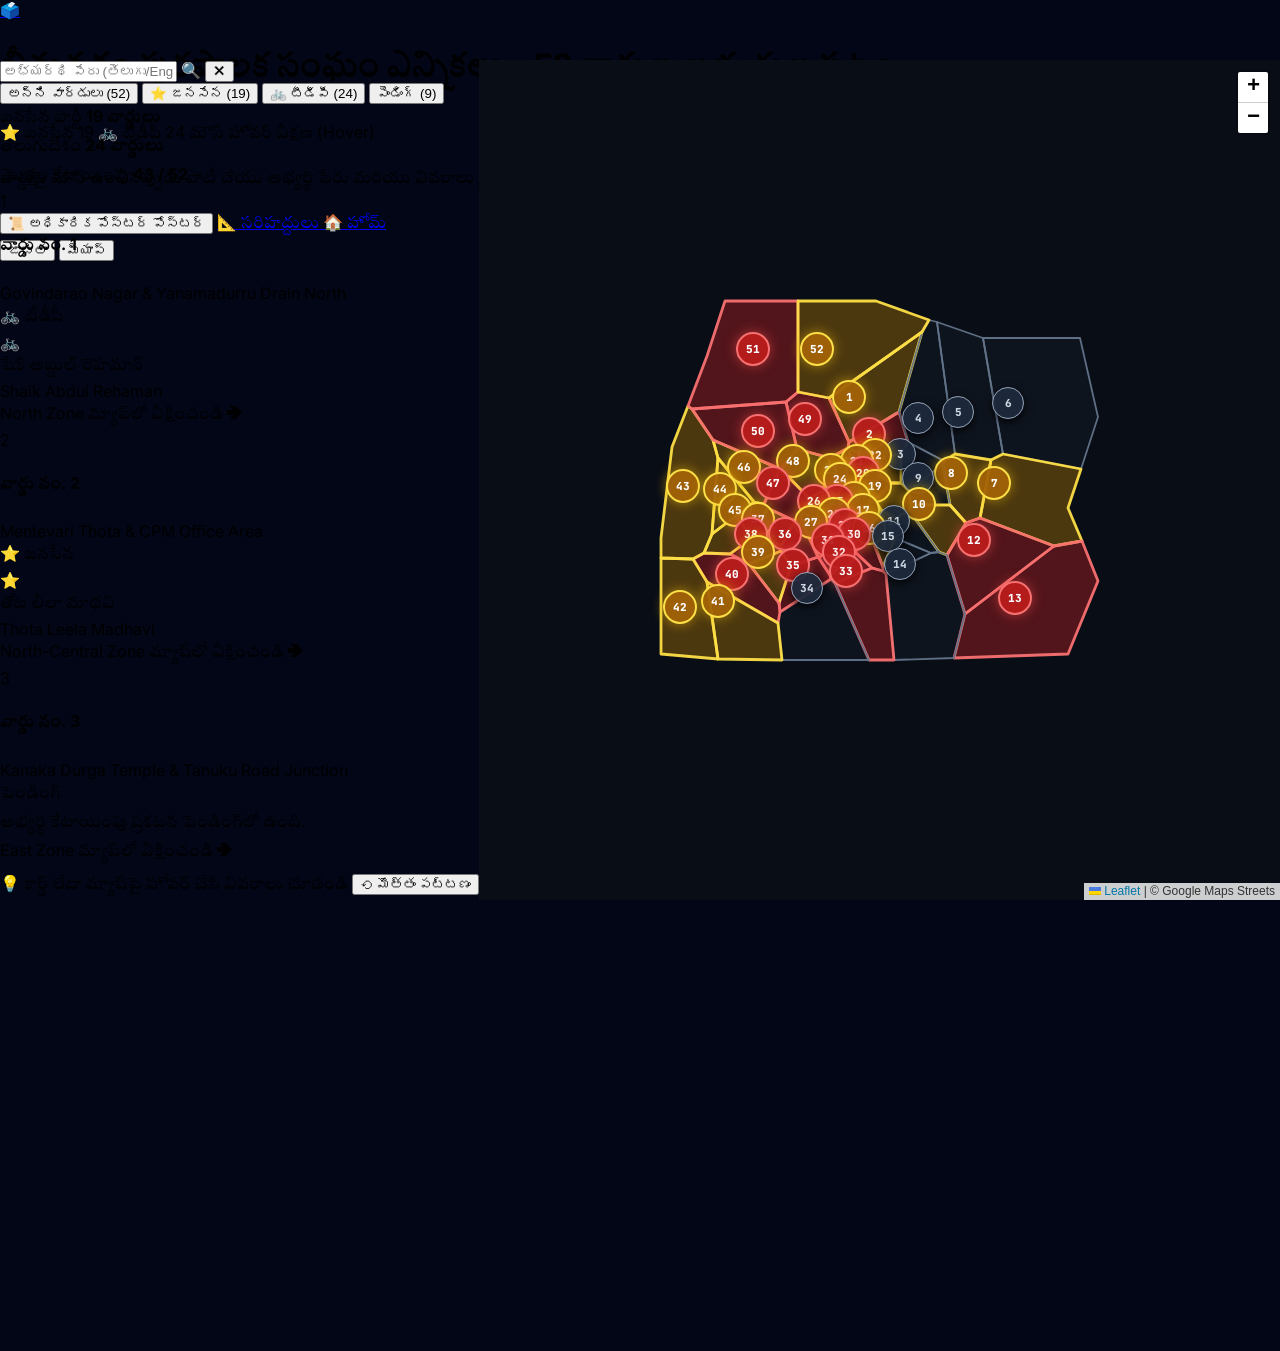
==== bhimavaram-elections.html @ 332cecaf "feat: add municipal elections page with Janasena & TDP ward candidates and live mouse hover preview " ====
<!DOCTYPE html>
<html lang="te" class="dark h-full">
<head>
  <meta charset="UTF-8">
  <meta name="viewport" content="width=device-width, initial-scale=1.0">
  <meta name="referrer" content="no-referrer">
  <title>భీమవరం పురపాలక సంఘం ఎన్నికలు – 52 వార్డుల అభ్యర్థులు & ఇంటరాక్టివ్ మ్యాప్ (Bhimavaram Municipal Elections)</title>
  
  <meta name="description" content="భీమవరం పురపాలక సంఘం ఎన్నికలు: 52 వార్డుల అభ్యర్థుల అధికారిక జాబితా (జనసేన & టీడీపీ కూటమి), Google Streets ఇంటరాక్టివ్ GIS మ్యాప్, మరియు మౌస్ హోవర్ ద్వారా అభ్యర్థుల వివరాల ప్రత్యక్ష వీక్షణ.">
  <meta name="keywords" content="భీమవరం మున్సిపాలిటీ ఎన్నికలు, Bhimavaram Elections, Ward Candidates, Janasena Party, TDP, Google Streets, Hover Preview, Bhimavaram Wards">
  
  <!-- Tailwind CSS -->
  <script src="https://cdn.tailwindcss.com"></script>
  
  <!-- Leaflet CSS (Offline first with CDN fallback) -->
  <link rel="stylesheet" href="leaflet.css" onerror="this.onerror=null;this.href='https://unpkg.com/leaflet@1.9.4/dist/leaflet.css';" />
  <link rel="stylesheet" href="https://unpkg.com/leaflet@1.9.4/dist/leaflet.css" />
  
  <!-- Leaflet JS (Offline first with CDN fallback) -->
  <script src="leaflet.js" onerror="this.onerror=null;this.src='https://unpkg.com/leaflet@1.9.4/dist/leaflet.js';"></script>
  <script>
    if (typeof L === 'undefined') {
      document.write('<script src="https://unpkg.com/leaflet@1.9.4/dist/leaflet.js"><\/script>');
    }
  </script>
  
  <!-- Google Fonts -->
  <link rel="preconnect" href="https://fonts.googleapis.com">
  <link rel="preconnect" href="https://fonts.gstatic.com" crossorigin>
  <link href="https://fonts.googleapis.com/css2?family=Tiro+Telugu:ital@0;1&family=Inter:wght@300;400;500;600;700;800;900&family=JetBrains+Mono:wght@400;500;700&display=swap" rel="stylesheet">

  <style>
    /* Strict Viewport Layout */
    html, body {
      height: 100% !important;
      max-height: 100% !important;
      width: 100% !important;
      margin: 0 !important;
      padding: 0 !important;
      overflow: hidden !important;
      background-color: #020617;
    }
    body {
      font-family: 'Inter', 'Tiro Telugu', sans-serif;
    }
    .telugu-font {
      font-family: 'Tiro Telugu', 'Gautami', 'Nirmala UI', sans-serif;
    }
    .mono-font {
      font-family: 'JetBrains Mono', monospace;
    }
    
    #appHeader {
      height: 60px;
      flex-shrink: 0;
    }
    
    #mainLayout {
      height: calc(100% - 60px) !important;
      max-height: calc(100% - 60px) !important;
      width: 100% !important;
      display: flex !important;
      flex-direction: row !important;
      overflow: hidden !important;
      min-height: 0 !important;
    }
    
    #sidebarPanel {
      height: 100% !important;
      max-height: 100% !important;
      min-height: 0 !important;
      display: flex !important;
      flex-direction: column !important;
      overflow: hidden !important;
      flex-shrink: 0 !important;
    }
    
    #candidatesListContainer {
      flex: 1 1 0% !important;
      min-height: 0 !important;
      height: auto !important;
      overflow-y: auto !important;
      overflow-x: hidden !important;
      -webkit-overflow-scrolling: touch !important;
      overscroll-behavior: contain;
    }
    
    #mapPanel {
      flex: 1 1 0% !important;
      height: 100% !important;
      max-height: 100% !important;
      min-height: 0 !important;
      position: relative !important;
      overflow: hidden !important;
      background: #090d16;
    }
    
    #mapContainer {
      position: absolute !important;
      top: 0 !important;
      left: 0 !important;
      right: 0 !important;
      bottom: 0 !important;
      width: 100% !important;
      height: 100% !important;
      background: #090d16 !important;
      z-index: 1;
    }

    /* Party Centered Badges */
    .election-ward-badge {
      display: flex;
      align-items: center;
      justify-content: center;
      font-weight: 900;
      font-size: 11px;
      font-family: 'JetBrains Mono', monospace;
      border-radius: 9999px;
      width: 30px !important;
      height: 30px !important;
      margin-left: -15px !important;
      margin-top: -15px !important;
      cursor: pointer;
      transition: all 0.22s cubic-bezier(0.4, 0, 0.2, 1);
      box-shadow: 0 3px 10px rgba(0, 0, 0, 0.8);
      pointer-events: auto;
    }
    .badge-jsp {
      background: rgba(185, 28, 28, 0.95);
      border: 2px solid #f87171;
      color: #ffffff;
      box-shadow: 0 0 12px rgba(239, 68, 68, 0.6);
    }
    .badge-tdp {
      background: rgba(161, 98, 7, 0.95);
      border: 2px solid #fde047;
      color: #ffffff;
      box-shadow: 0 0 12px rgba(234, 179, 8, 0.6);
    }
    .badge-pending {
      background: rgba(30, 41, 59, 0.95);
      border: 1.8px solid #94a3b8;
      color: #cbd5e1;
    }
    .election-ward-badge:hover, .election-ward-badge.active {
      transform: scale(1.4);
      z-index: 9999 !important;
      box-shadow: 0 0 20px #ffffff;
    }

    /* Live Floating Hover Tooltip on Map */
    #liveHoverCard {
      position: absolute;
      z-index: 1000;
      pointer-events: none;
      transition: opacity 0.15s ease, transform 0.1s ease;
      opacity: 0;
      max-width: 340px;
    }

    /* Custom Scrollbar */
    #candidatesListContainer::-webkit-scrollbar {
      width: 7px;
    }
    #candidatesListContainer::-webkit-scrollbar-track {
      background: rgba(15, 23, 42, 0.9);
    }
    #candidatesListContainer::-webkit-scrollbar-thumb {
      background: #334155;
      border-radius: 9999px;
    }
    #candidatesListContainer::-webkit-scrollbar-thumb:hover {
      background: #f59e0b;
    }

    .card-highlight {
      border-color: #38bdf8 !important;
      box-shadow: 0 0 20px rgba(56, 189, 248, 0.35) !important;
      transform: translateX(4px);
    }
  </style>
</head>
<body class="bg-slate-950 text-slate-100 flex flex-col selection:bg-amber-500 selection:text-slate-950 antialiased">

  <!-- TOP HEADER -->
  <header id="appHeader" class="border-b border-slate-800 bg-slate-900/95 backdrop-blur z-30 px-3 md:px-5 flex items-center justify-between shadow-md">
    <div class="w-full flex items-center justify-between gap-3">
      
      <!-- Brand & Title -->
      <div class="flex items-center space-x-3">
        <a href="index.html" class="w-10 h-10 rounded-xl bg-gradient-to-tr from-amber-500 via-red-600 to-yellow-500 flex items-center justify-center shadow-lg shadow-amber-500/20 text-slate-950 font-black text-lg border border-amber-400/40 hover:scale-105 transition-transform" title="ముఖ్య వేదికకు వెళ్లండి">
          🗳️
        </a>
        <div>
          <div class="flex items-center gap-2 flex-wrap">
            <h1 class="text-sm md:text-base font-extrabold tracking-tight text-white flex items-center gap-2">
              భీమవరం పురపాలక సంఘం ఎన్నికలు – 52 వార్డుల అభ్యర్థుల పటం
            </h1>
            <span class="px-2 py-0.5 text-[10px] font-bold rounded-full bg-red-500/20 text-red-300 border border-red-500/40 flex items-center gap-1">
              <span>⭐</span> జనసేన 19
            </span>
            <span class="px-2 py-0.5 text-[10px] font-bold rounded-full bg-yellow-500/20 text-yellow-300 border border-yellow-500/40 flex items-center gap-1">
              <span>🚲</span> టీడీపీ 24
            </span>
            <span class="px-2 py-0.5 text-[10px] font-bold rounded-full bg-emerald-500/20 text-emerald-400 border border-emerald-500/30">
              మౌస్ హోవర్ వీక్షణ (Hover)
            </span>
          </div>
          <p class="text-[11px] text-slate-400 telugu-font hidden sm:block">
            వార్డుపై మౌస్ ఉంచినప్పుడు పోటీ చేయు అభ్యర్థి పేరు మరియు వివరాలు ప్రత్యక్షంగా కనిపిస్తాయి • కూటమి అధికారిక జాబితా
          </p>
        </div>
      </div>

      <!-- Quick Action Buttons -->
      <div class="flex items-center flex-wrap gap-2 text-xs">
        
        <!-- View Source Poster Modal -->
        <button onclick="openPosterModal()" 
                class="inline-flex items-center gap-1.5 px-3 py-1.5 rounded-lg bg-gradient-to-r from-red-600 to-yellow-600 hover:from-red-500 hover:to-yellow-500 text-white font-extrabold shadow-md transition hover:scale-105 active:scale-95"
                title="అసలు ఎన్నికల అభ్యర్థుల పోస్టర్ చూడండి">
          <span>📜</span>
          <span class="hidden sm:inline">అధికారిక పోస్టర్</span>
          <span class="sm:hidden">పోస్టర్</span>
        </button>

        <!-- Ward Boundaries Page Link -->
        <a href="ward-boundaries.html" class="inline-flex items-center gap-1 px-2.5 py-1.5 rounded-lg bg-slate-800 hover:bg-slate-700 text-cyan-300 font-semibold transition" title="52 వార్డుల గెజిట్ సరిహద్దులు">
          <span>📐 సరిహద్దులు</span>
        </a>

        <!-- Home -->
        <a href="index.html" class="inline-flex items-center gap-1 px-2.5 py-1.5 rounded-lg bg-slate-800 hover:bg-slate-700 text-slate-300 font-medium transition" title="హోమ్ పేజీ">
          <span>🏠 హోమ్</span>
        </a>

        <!-- Mobile View Toggle (List vs Map) -->
        <div class="flex lg:hidden bg-slate-800 rounded-lg p-0.5 border border-slate-700 ml-1">
          <button id="mobileViewListBtn" onclick="setMobileView('list')" class="px-2 py-1 rounded-md text-xs font-bold bg-amber-600 text-white">
            జాబితా
          </button>
          <button id="mobileViewMapBtn" onclick="setMobileView('map')" class="px-2 py-1 rounded-md text-xs font-bold text-slate-300 hover:text-white">
            మ్యాప్
          </button>
        </div>

      </div>

    </div>
  </header>

  <!-- MAIN APP CONTAINER (SPLIT SCREEN) -->
  <main id="mainLayout">

    <!-- LEFT SIDEBAR: CANDIDATE DIRECTORY & POSTER VIEW -->
    <aside id="sidebarPanel" class="w-full lg:w-[480px] xl:w-[530px] 2xl:w-[580px] bg-slate-900 border-r border-slate-800">
      
      <!-- Search & Party Filters -->
      <div class="p-3 md:p-3.5 border-b border-slate-800 bg-slate-900/95 flex flex-col gap-2.5 flex-none">
        
        <!-- Live Search Input -->
        <div class="relative">
          <input type="text" id="candidateSearchInput" oninput="handleSearch(this.value)" 
                 placeholder="అభ్యర్థి పేరు (తెలుగు/English), వార్డు నంబర్ సెర్చ్..." 
                 class="w-full pl-9 pr-8 py-2 rounded-xl bg-slate-950 border border-slate-700 text-xs sm:text-sm text-slate-100 placeholder-slate-500 focus:outline-none focus:border-amber-500 focus:ring-1 focus:ring-amber-500 transition shadow-inner" />
          <span class="absolute left-3 top-2.5 text-slate-500 text-xs sm:text-sm">🔍</span>
          <button id="clearSearchBtn" onclick="clearSearch()" class="hidden absolute right-2.5 top-2.5 text-slate-400 hover:text-white text-xs bg-slate-800 rounded-full w-4 h-4 flex items-center justify-center">
            ✕
          </button>
        </div>

        <!-- Party Filter Chips -->
        <div class="flex items-center gap-1.5 overflow-x-auto pb-0.5 text-xs no-scrollbar">
          <button onclick="filterByParty('all')" id="party-chip-all" class="party-chip px-3 py-1.5 rounded-lg font-bold bg-amber-600 text-white whitespace-nowrap shadow-sm">
            అన్ని వార్డులు (52)
          </button>
          <button onclick="filterByParty('JSP')" id="party-chip-JSP" class="party-chip px-3 py-1.5 rounded-lg font-bold bg-slate-800 text-red-400 hover:bg-slate-700 whitespace-nowrap flex items-center gap-1">
            <span>⭐</span> జనసేన (19)
          </button>
          <button onclick="filterByParty('TDP')" id="party-chip-TDP" class="party-chip px-3 py-1.5 rounded-lg font-bold bg-slate-800 text-yellow-400 hover:bg-slate-700 whitespace-nowrap flex items-center gap-1">
            <span>🚲</span> టీడీపీ (24)
          </button>
          <button onclick="filterByParty('pending')" id="party-chip-pending" class="party-chip px-3 py-1.5 rounded-lg font-medium bg-slate-800 text-slate-400 hover:bg-slate-700 whitespace-nowrap">
            పెండింగ్ (9)
          </button>
        </div>

        <!-- Alliance Summary Stats Bar -->
        <div class="grid grid-cols-3 gap-2 pt-1 text-center text-xs">
          <div class="p-1.5 rounded-lg bg-red-950/60 border border-red-500/30">
            <span class="text-[10px] text-red-300 block">జనసేన పార్టీ</span>
            <strong class="text-sm font-extrabold text-red-400">19 వార్డులు</strong>
          </div>
          <div class="p-1.5 rounded-lg bg-yellow-950/60 border border-yellow-500/30">
            <span class="text-[10px] text-yellow-300 block">తెలుగుదేశం</span>
            <strong class="text-sm font-extrabold text-yellow-400">24 వార్డులు</strong>
          </div>
          <div class="p-1.5 rounded-lg bg-slate-950 border border-slate-800">
            <span class="text-[10px] text-slate-400 block">మొత్తం కేటాయింపు</span>
            <strong class="text-sm font-extrabold text-emerald-400">43 / 52</strong>
          </div>
        </div>

      </div>

      <!-- Candidate Cards Scrollable Roster -->
      <div id="candidatesListContainer" class="p-3 md:p-3.5 space-y-2.5">
        <!-- Rendered dynamically -->
      </div>

      <!-- Footer Quick Status -->
      <div class="p-2.5 bg-slate-950 border-t border-slate-800 text-[11px] text-slate-400 flex items-center justify-between flex-none">
        <span>💡 కార్డ్ లేదా మ్యాప్‌పై హోవర్ చేసి వివరాలు చూడండి</span>
        <button onclick="fitAllWardsBounds()" class="text-amber-400 hover:text-amber-300 font-bold whitespace-nowrap ml-2">
          ⟲ మొత్తం పట్టణం
        </button>
      </div>

    </aside>

    <!-- RIGHT MAIN PANEL: INTERACTIVE ELECTION MAP -->
    <section id="mapPanel">
      
      <!-- Floating Map Top Control Bar -->
      <div class="absolute top-3 left-3 right-3 z-[1000] pointer-events-none flex items-start justify-between gap-2">
        
        <!-- Active Basemap Selector -->
        <div class="pointer-events-auto bg-slate-900/95 backdrop-blur-md border border-slate-700/80 rounded-xl p-1.5 shadow-xl flex items-center gap-1.5 flex-wrap">
          <span class="text-xs font-bold text-slate-300 pl-1.5 pr-1 flex items-center gap-1">
            <span class="w-2 h-2 rounded-full bg-amber-400 animate-pulse"></span>
            మ్యాప్:
          </span>

          <button onclick="setBaseLayer('google_streets')" id="btn-layer-streets" 
                  class="layer-btn px-2.5 py-1 rounded-lg text-xs font-bold bg-amber-600 text-white shadow-sm transition">
            🚗 Google Streets
          </button>
          
          <button onclick="setBaseLayer('google_hybrid')" id="btn-layer-hybrid" 
                  class="layer-btn px-2.5 py-1 rounded-lg text-xs font-medium bg-slate-800 text-slate-300 hover:bg-slate-700 transition">
            🛰️ Hybrid
          </button>

          <button onclick="setBaseLayer('osm')" id="btn-layer-osm" 
                  class="layer-btn px-2.5 py-1 rounded-lg text-xs font-medium bg-slate-800 text-slate-300 hover:bg-slate-700 transition">
            🌐 OSM
          </button>
        </div>

        <!-- Right Quick Action Floating Tools -->
        <div class="pointer-events-auto flex items-center gap-2">
          <button onclick="openPosterModal()" 
                  class="bg-gradient-to-r from-red-600 to-yellow-600 text-white text-xs font-extrabold px-3 py-1.5 rounded-xl shadow-lg border border-amber-400/40 flex items-center gap-1.5 transition hover:scale-105 active:scale-95"
                  title="పోస్టర్ చిత్రం చూడండి">
            <span>🖼️ పోస్టర్ వీక్షణ</span>
          </button>

          <button onclick="fitAllWardsBounds()" 
                  class="bg-slate-900/90 hover:bg-slate-800 text-white text-xs font-bold px-3 py-1.5 rounded-xl shadow-lg border border-slate-700 flex items-center gap-1.5 transition hover:scale-105 active:scale-95"
                  title="మొత్తం 52 వార్డుల వీక్షణ">
            <span>⛶ రీసెట్</span>
          </button>
        </div>

      </div>

      <!-- Floating Map Legend Card (Bottom Left) -->
      <div class="absolute bottom-4 left-4 z-[1000] pointer-events-none max-w-sm hidden sm:block">
        <div class="pointer-events-auto bg-slate-900/95 backdrop-blur-md border border-slate-700/80 rounded-2xl p-3.5 shadow-2xl text-xs space-y-2">
          <div class="flex items-center justify-between">
            <span class="font-extrabold text-white flex items-center gap-1.5">
              <span>🗳️</span>
              <span>ఎన్నికల అభ్యర్థుల పటం</span>
            </span>
            <span class="px-2 py-0.5 rounded-full bg-amber-500/20 text-amber-300 text-[10px] font-bold border border-amber-500/30">
              కూటమి అభ్యర్థులు
            </span>
          </div>

          <p class="text-slate-300 text-[11px] leading-relaxed">
            మౌస్ పాయింటర్‌ను ఏదైనా వార్డుపై ఉంచినప్పుడు ఆ వార్డు అభ్యర్థి పేరు మరియు గుర్తు ప్రత్యక్షంగా కనిపిస్తాయి.
          </p>

          <div class="grid grid-cols-2 gap-1.5 pt-1 border-t border-slate-800 text-[10px]">
            <div class="flex items-center gap-1.5 text-slate-200">
              <span class="w-3.5 h-3.5 rounded-full bg-red-600 border border-red-300 flex items-center justify-center text-[8px] text-white">⭐</span>
              <span>జనసేన అభ్యర్థి (19)</span>
            </div>
            <div class="flex items-center gap-1.5 text-slate-200">
              <span class="w-3.5 h-3.5 rounded-full bg-yellow-500 border border-yellow-200 flex items-center justify-center text-[8px] text-slate-950">🚲</span>
              <span>టీడీపీ అభ్యర్థి (24)</span>
            </div>
            <div class="flex items-center gap-1.5 text-slate-400">
              <span class="w-3.5 h-3.5 rounded-full bg-slate-800 border border-slate-600 flex items-center justify-center text-[8px]">•</span>
              <span>ప్రకటన పెండింగ్ (9)</span>
            </div>
            <div class="flex items-center gap-1.5 text-cyan-300">
              <span class="w-3.5 h-1 bg-cyan-400 rounded"></span>
              <span>గెజిట్ సరిహద్దులు</span>
            </div>
          </div>
        </div>
      </div>

      <!-- LIVE FLOATING HOVER CARD -->
      <div id="liveHoverCard" class="bg-slate-900/95 backdrop-blur-md border rounded-2xl p-3.5 shadow-2xl text-xs space-y-2 border-slate-700">
        <!-- Rendered dynamically during mouse hover -->
      </div>

      <!-- Leaflet Map Container -->
      <div id="mapContainer"></div>

    </section>

  </main>

  <!-- ==================== POSTER MODAL ==================== -->
  <div id="posterModal" class="fixed inset-0 z-50 bg-slate-950/85 backdrop-blur-md hidden flex items-center justify-center p-3 sm:p-6">
    <div class="bg-slate-900 border border-slate-700 rounded-2xl w-full max-w-3xl max-h-[92vh] flex flex-col shadow-2xl overflow-hidden">
      
      <div class="p-3.5 border-b border-slate-800 bg-slate-900/90 flex items-center justify-between">
        <h2 class="text-sm font-bold text-white flex items-center gap-2">
          <span>📜</span>
          <span>భీమవరం మున్సిపాలిటీ ఎన్నికలు – అధికారిక అభ్యర్థుల పోస్టర్</span>
        </h2>
        <button onclick="closePosterModal()" class="w-8 h-8 rounded-lg bg-slate-800 hover:bg-slate-700 text-slate-300 hover:text-white flex items-center justify-center font-bold">
          ✕
        </button>
      </div>

      <div class="flex-1 overflow-auto p-4 flex items-center justify-center bg-slate-950">
        <img src="assets/bhimavaram_election_candidates_poster.png" alt="Bhimavaram Municipal Elections Candidates Poster" 
             class="max-w-full max-h-[75vh] rounded-xl shadow-2xl border border-slate-800 object-contain" />
      </div>

      <div class="p-3 bg-slate-950 border-t border-slate-800 text-xs text-slate-400 flex items-center justify-between">
        <span>జనసేన పార్టీ (19 వార్డులు) & టీడీపీ (24 వార్డులు) అభ్యర్థుల అధికారిక ప్రకటన.</span>
        <button onclick="closePosterModal()" class="px-3 py-1 rounded bg-slate-800 hover:bg-slate-700 text-slate-200">
          మూసివేయి
        </button>
      </div>

    </div>
  </div>

  <!-- ==================== EMBEDDED DATASETS ==================== -->
  <script>
// Bhimavaram Municipality - Complete 52 Wards Official Gazette Boundary Dataset
// Planar Non-Overlapping Polygon Partition
// Source: Bhimavaram Municipality Delimitation Order & Gazette Notification (Pages 1 to 17)

var BHIMAVARAM_52_WARDS_DATA = [
  {
    "ward": 1,
    "nameTe": "గోవిందరావు నగర్ & యలమదుర్రు డ్రెయిన్ నార్త్",
    "nameEn": "Govindarao Nagar & Yanamadurru Drain North",
    "zone": "North Zone",
    "revenueVillages": [
      "Bhimavaram Revenue Village"
    ],
    "rsNos": [
      281,
      302,
      312,
      326,
      337,
      351
    ],
    "dNos": [
      "5-10-1/14",
      "5-9-9/7",
      "5-8-34/2",
      "5-8-33/1",
      "5-8-1"
    ],
    "landmarks": [
      "Yanamadurru Drain",
      "BY-Pass Road Junction",
      "CPM Office Road",
      "Miramiya Kodu"
    ],
    "north": "The boundary starts from North East corner of central line of yanamadurru drain at the municipal limits i.e., R.S No 281 of Bhimavaram Revenue Village then it runs towards East along the municipal limits and runs as per the natural boundary of the municipal limits at R.S No: 302 of Bhimavaram Revenue Village.",
    "east": "Starting from the above point it runs towards south along the R.S No's: 312,326,337,351 and meets the existing BY-Pass Road Junction at R.S No:351 of Bhimavaram Revenue village and runs towards west upto BY-Pass road & CPM office road junction and turns towards south, runs upto the D.No.5-10-1/14 and turns east upto the D.No.5-9-9/7 and turns south, runs along the CPM office backside road upto D.No.5-8-34/2 and turns west upto the D.No.5-8-33/1, meets the CPM office road junction and turns south towards the Miramiya Kodu, i.e., D.No.5-8-1.",
    "south": "From the above point and it runs towards west along Natural flow of Miramiya Kodu upto Old Yanamaduru Drain.",
    "west": "Starting from the above point it runs towards North along the center line of yanamudurru drain up to the starting point.",
    "center": [
      16.556,
      81.5245
    ],
    "polygon": [
      [
        16.55808,
        81.51896
      ],
      [
        16.56897,
        81.53479
      ],
      [
        16.55573,
        81.53093
      ],
      [
        16.55075,
        81.52239
      ]
    ]
  },
  {
    "ward": 2,
    "nameTe": "మెంటేవారి తోట & CPM ఆఫీస్ ఏరియా",
    "nameEn": "Mentevari Thota & CPM Office Area",
    "zone": "North-Central Zone",
    "revenueVillages": [
      "Bhimavaram Revenue Village"
    ],
    "rsNos": [
      302,
      651,
      655,
      560,
      312,
      326,
      337,
      351
    ],
    "dNos": [
      "5-6-7",
      "5-3-61/1",
      "5-8-33/1",
      "5-8-33/2",
      "5-9-9",
      "5-10-1/14",
      "5-8-44/1",
      "5-8-44/6"
    ],
    "landmarks": [
      "Bhimavaram-Nidadavolu Railway line",
      "Gudiwada-Bhimavaram Railway line",
      "Mentevari thota under-pass",
      "CPM office backside road",
      "By-Pass road"
    ],
    "north": "The boundary starts from R.S No: 302 of Bhimavaram Revenue Village and then turns towards East upto Bhimavaram-Nidadavolu Railway line at R.S No: 651 of Bhimavaram Revenue Village.",
    "east": "The boundary starts from above Bhimavaram-Nidadavolu Railway line at R.S No: 651 and then runs towards south along Bhimavaram-Nidadavolu Railway line upto R.S No: 655.",
    "south": "The boundary starts from above Point and it runs towards west along Gudiwada– Bhimavaram Railway line in R.S No: 560 of Bhimavaram Revenue Village upto junction of Gudiwada–Bhimavaram Railway line and mente vari thota under-pass.",
    "west": "The boundary starts from above junction and it runs towards North along the mente vari thota main road upto the D.No.5-6-7 and turns towards west upto the D.No.5-3-61/1 and turns north, it runs towards north upto the D.No.5-8-33/1 and turns east upto the D.No.5-8-33/2 and turns north and runs along the CPM office backside road upto the D.No.5-9-9 and turns west upto the CPM office road and turns north at D.No.5-10-1/14 and runs towards north upto the By-pass road & CPM office road junction and turns east, runs along the By-pass road upto the D.No.5-8-44/1 upto D.No.5-8-44/6 at By-Pass road. It runs from this point towards north along R.S No: 312,326,337,351 and meets at starting point of the ward Boundary.",
    "center": [
      16.55,
      81.528
    ],
    "polygon": [
      [
        16.54779,
        81.5269
      ],
      [
        16.54989,
        81.52219
      ],
      [
        16.55075,
        81.52239
      ],
      [
        16.55573,
        81.53093
      ],
      [
        16.55081,
        81.53238
      ],
      [
        16.54904,
        81.53125
      ]
    ]
  },
  {
    "ward": 3,
    "nameTe": "కనకదుర్గ గుడి & తణుకు రోడ్డు",
    "nameEn": "Kanaka Durga Temple & Tanuku Road Junction",
    "zone": "East Zone",
    "revenueVillages": [
      "Bhimavaram Revenue Village",
      "Gunupudi Revenue Village"
    ],
    "rsNos": [
      655,
      299
    ],
    "dNos": [],
    "landmarks": [
      "Miramiya Kodu canal",
      "Bhimavaram-Nidadavolu Railway line",
      "By-Pass road & Bhimavaram Tanuku road junction",
      "P.P road",
      "Kanaka Durga Temple"
    ],
    "north": "The boundary starts from junction of Miramiya Kodu canal and Bhimavaram- Nidadavolu Railway line at R.S No: 655 of Bhimavaram Revenue village and runs towards east upto the junction of By-Pass road and Bhimavaram Tanuku road at R.S No: 299 Gunupudi Revenue Village.",
    "east": "The boundary starts from above junction it runs towards south along Bhimavaram Tanuku upto Junction of P.P road and Bhimavaram Tanuku road near Kanaka Durga Temple.",
    "south": "The boundary starts from the above junction it runs towards west along P.P Road upto Bhimavaram Nidadavolu railway line.",
    "west": "The boundary starts from above junction and It runs towards North-West direction along Bhimavaram Nidadavolu railway line upto Starting point i.e., Junction of By-Pass Road and Bhimavaram Nidadavolu Railway line at R.S No: 655 of Bhimavaram Revenue village.",
    "center": [
      16.5465,
      81.5335
    ],
    "polygon": [
      [
        16.54274,
        81.53265
      ],
      [
        16.544,
        81.53125
      ],
      [
        16.54904,
        81.53125
      ],
      [
        16.55081,
        81.53238
      ],
      [
        16.54766,
        81.53869
      ],
      [
        16.54713,
        81.5385
      ]
    ]
  },
  {
    "ward": 4,
    "nameTe": "శ్రీలంక రోడ్డు & నరసయ్య అగ్రహారం",
    "nameEn": "Srilanka Road & Narasayya Agraharam",
    "zone": "East-North Zone",
    "revenueVillages": [
      "Bhimavaram Revenue Village",
      "Gunupudi Revenue Village"
    ],
    "rsNos": [
      651,
      100,
      655
    ],
    "dNos": [
      "7-9-33",
      "7-10-3"
    ],
    "landmarks": [
      "Bhimavaram Nidadavolu Railway line",
      "Srilanka road",
      "ASR Statue",
      "Narasayya Agraharam Main Road",
      "Miramiya Kodu canal"
    ],
    "north": "The boundary starts from Bhimavaram municipal limits at Bhimavaram Nidadavolu Railway line at R.S No: 651 of Bhimavaram revenue village and runs east along Bhimavaram municipal limits upto R.S No: 100 of Gunupudi Revenue village.",
    "east": "The boundary starts from the above junction it runs towards south along the Srilanka road upto ASR Statue at the Junction of Srilanka Road and Narasayya Agraharam Main Road.",
    "south": "From the above the boundary runs towards west up to turns south at D.No.7-9-33 and runs north upto D.No.7-10-3.",
    "west": "The boundary starts from above point it runs towards North along Bhimavaram– Tanuku upto natural boundary of Miramiya Kodu. Then it turns west upto the junction of Miramiya Kodu canal and Bhimavaram-Nidadavolu Railway line at R.S No: 655. From Here it follows the Bhimavaram Nidadavolu line upto the Municipal limits at R.S No: 651 of Bhimavaram Revenue Village.",
    "center": [
      16.5525,
      81.5365
    ],
    "polygon": [
      [
        16.54882,
        81.5406
      ],
      [
        16.54766,
        81.53869
      ],
      [
        16.55081,
        81.53238
      ],
      [
        16.55573,
        81.53093
      ],
      [
        16.56897,
        81.53479
      ],
      [
        16.57096,
        81.53611
      ],
      [
        16.5705,
        81.5375
      ]
    ]
  },
  {
    "ward": 5,
    "nameTe": "కుర్మయ్యపేట & డాక్టర్ CSN కాలేజీ వెస్ట్",
    "nameEn": "Kurmayyapeta & Dr CSN College West",
    "zone": "East Zone",
    "revenueVillages": [
      "Gunupudi Revenue Village"
    ],
    "rsNos": [
      100,
      101,
      92
    ],
    "dNos": [
      "8-7-29/1",
      "8-4-2/1",
      "8-7-41",
      "8-7-50",
      "7-10-3/1",
      "7-9-33"
    ],
    "landmarks": [
      "Dr CSN College",
      "Eastern Power Distribution center",
      "IALA Layout plot 51",
      "Kandikopu Dibba",
      "Kurmayyapeta School Road",
      "P.P road",
      "Kanaka Durga temple",
      "ASR Statue",
      "Srilanka Road"
    ],
    "north": "The boundary starts from Bhimavaram Municipal limits at R.S No: 100 of Gunupudi Revenue Village and runs towards east along R.S No: 101 and Turns south from R.S No: 92 of Gunupudi Revenue Village.",
    "east": "The boundary starts from the above point it runs towards south along R.S No: 92 and West Side of Dr CSN College and follows Northern boundary of Eastern Power Distribution center upto plot number 51 of IALA Layout. Then it runs towards south upto D.No: 8-7-29/1 at Kandikopu Dibba. From here it turn west upto D.No: 8-4-2/1 of Kurmayyapeta School Road. Then it turns south and meets P.P road at D.No.8-7-41.",
    "south": "The boundary starts from above point it runs towards west along P.P road upto the Junction of P.P road and Bhimavaram Tanuku road near Kanaka Durga temple.",
    "west": "From the above point the boundary runs north along Bhimavaram – Tanuku road and turns east at D.No;8-7-50 and runs upto D.No.7-10-3/1. Then turns it turns south and runs upto D.No.7-9-33. From here it turns East and runs ASR Statue and Srilanka Road and runs north along the Srilanka Road and meets the starting point.",
    "center": [
      16.5535,
      81.5435
    ],
    "polygon": [
      [
        16.5489,
        81.54869
      ],
      [
        16.5479,
        81.54678
      ],
      [
        16.54882,
        81.5406
      ],
      [
        16.5705,
        81.5375
      ],
      [
        16.568,
        81.545
      ],
      [
        16.568,
        81.54532
      ]
    ]
  },
  {
    "ward": 6,
    "nameTe": "గునుపూడి ఔటర్ & ఇండస్ట్రియల్ ఎస్టేట్ (IALA)",
    "nameEn": "Gunupudi Outer & Industrial Estate (IALA)",
    "zone": "North-East Outer Zone",
    "revenueVillages": [
      "Gunupudi Revenue Village"
    ],
    "rsNos": [
      24,
      23,
      22,
      19,
      18,
      13,
      12,
      1,
      191
    ],
    "dNos": [
      "8-1-104",
      "8-7-41",
      "8-4-2/1",
      "8-7-29/1"
    ],
    "landmarks": [
      "Natural boundary of Bhimavaram municipality",
      "P.P road & Bhimavaram Municipal limits junction",
      "Kurmayya peta school road",
      "Kandikappu Dibba",
      "Industrial estate road plot 51 IALA",
      "Eastern power Distribution Center",
      "CSN college western boundary"
    ],
    "north": "The boundary starts from R.S No: 24 of Gunupudi Revenue village and runs along the natural boundary of Bhimavaram municipality along the R.S No's: 23,22,19,18,13,12 and 1 of Gunupudi Revenue Village.",
    "east": "The boundary starts from above point and it runs towards south along municipal limit upto RS.No: 191 of Gunupudi revenue village and meets at the Junction of P.P road and Bhimavaram Municipal limits",
    "south": "The Boundary starts from above junction and runs towards west from D.No.8-1-104 upto Junction of P.P road and kurmayya peta school road at D.No.8-7-41.",
    "west": "From the above point the boundary moves north along Kurmayya Peta School road Upto the 8-4-2/1 and turns east along the road upto D.No.8-7-29/1 of Kandikappu Dibba. From Here it turns north along industrial estate road upto plot number 51 of IALA Layout and runs east along Northern boundary of Eastern power Distribution Center. Then the boundary follows natural flow along western boundary of CSN college and meets at Starting point of the ward at R.S No: 24 of Gunupudi Revenue Village.",
    "center": [
      16.555,
      81.552
    ],
    "polygon": [
      [
        16.5489,
        81.54869
      ],
      [
        16.568,
        81.54532
      ],
      [
        16.568,
        81.562
      ],
      [
        16.555,
        81.565
      ],
      [
        16.54632,
        81.56211
      ]
    ]
  },
  {
    "ward": 7,
    "nameTe": "భారతీయ విద్యాభవన్ రోడ్డు & గాంధీనగర్",
    "nameEn": "Bharatiya Vidya Bhavans Road & Gandhinagar",
    "zone": "East Zone",
    "revenueVillages": [
      "Gunupudi Revenue Village"
    ],
    "rsNos": [
      195,
      201,
      731,
      489,
      431,
      726,
      723
    ],
    "dNos": [
      "9-7-78"
    ],
    "landmarks": [
      "P.P road",
      "Bhimavaram municipal limits",
      "Bharatiya Vidya Bhavans Road",
      "Railway gate",
      "Gandhinagar Road",
      "G&V canal"
    ],
    "north": "The boundary starts from junction of P.P road and R.S No: 195 of Gunupudi Revenue Village and runs east along P.P road upto the Bhimavaram municipal limits at R.S No: 201 of Gunupudi Revenue village",
    "east": "Starting from above point it runs towards south along Bharatiya Vidya Bhavans Road upto natural boundary of Bhimavaram municipality upto R.S No:731 at railway gate of Gunupudi Revenue Village and continues upto to the Gandhinagar Road at R.S No: 489 of Gunupudi Revenue Village.",
    "south": "From the above junction and turns West and runs along Gandhinagar road upto D.No.9-7-78.",
    "west": "The boundary starts from above point runs towards North along the Western boundary of R.S No: 431 and meets the center of Railway track at R.S No: 726 of Gunupudi Revenue Village. From this point the boundary continue along Railway line upto R.S No:723 of Gunupudi Revenue village and turns North East along G&V canal and follows upto R.S No: 195 of Gunupudi Revenue village i.e., Starting Point.",
    "center": [
      16.542,
      81.5495
    ],
    "polygon": [
      [
        16.53365,
        81.55751
      ],
      [
        16.53831,
        81.54486
      ],
      [
        16.5479,
        81.54678
      ],
      [
        16.5489,
        81.54869
      ],
      [
        16.54632,
        81.56211
      ],
      [
        16.54,
        81.56
      ],
      [
        16.53453,
        81.56228
      ]
    ]
  },
  {
    "ward": 8,
    "nameTe": "చినరంగనిపాలెం & G&V కెనాల్ వెస్ట్ బండ్",
    "nameEn": "Chinaranganipalem & G&V Canal West Bund",
    "zone": "East-Central Zone",
    "revenueVillages": [
      "Gunupudi Revenue Village"
    ],
    "rsNos": [
      244,
      236,
      384,
      374
    ],
    "dNos": [
      "10-1-40"
    ],
    "landmarks": [
      "PP road",
      "Chinaranganipalem main road",
      "G&V Canal West bund road",
      "BVRM-NSP railway line",
      "FCI godowns road",
      "Railway quarters road",
      "Bandarpuntha road"
    ],
    "north": "The boundary starts from junction of PP road and Chinaranganipalem main road (D.No.10-1-40) in RS.No:244 of Gunupudi revenue village and it runs towards East along PP road upto PP road and G&V Canal West bund road junction in RS.No:236 (Gunupudi revenue village).",
    "east": "Starting from above junction it runs towards south-west along G&V Canal West bund road upto G&V Canal West bund road and BVRM- NSP railway line junction in RS.No:384 (Gunupudi revenue village).",
    "south": "The boundary starts from above point and it runs in Northwest direction along BVRM-NSP railway line upto FCI godowns road and it turns towards North-East direction along FCI road upto railway quarters road and it turns towards Northwest direction along railway quarters road upto railway quarters road and bandarpuntha road junction and it turns towards east along bandarupuntha road upto bandarupuntha road and chinaranganipalem main road junction in RS.No:374 (Gunupudi revenue village).",
    "west": "The boundary starts from above point runs towards North along Chinaranganipalem main road upto Chinaranganipalem Main Road D.No (10-1-40) in P.P.road junction in RS.No:244 (Gunupudi revenue village) i.e., starting point.",
    "center": [
      16.5435,
      81.542
    ],
    "polygon": [
      [
        16.53745,
        81.54248
      ],
      [
        16.5405,
        81.5397
      ],
      [
        16.54713,
        81.5385
      ],
      [
        16.54766,
        81.53869
      ],
      [
        16.54882,
        81.5406
      ],
      [
        16.5479,
        81.54678
      ],
      [
        16.53831,
        81.54486
      ]
    ]
  },
  {
    "ward": 9,
    "nameTe": "జంక్షన్ రైల్వే స్టేషన్ రోడ్డు & వెజిటబుల్ మార్కెట్",
    "nameEn": "Junction Railway Station Road & Veg Market",
    "zone": "Central-East Zone",
    "revenueVillages": [
      "Gunupudi Revenue Village"
    ],
    "rsNos": [
      292,
      262,
      250,
      385,
      257
    ],
    "dNos": [
      "10-1-55",
      "MIG 2-126",
      "10-5-68",
      "10-5-49",
      "10-5-9"
    ],
    "landmarks": [
      "PP road",
      "Junction railway station road",
      "Vegetable market street road",
      "APHB road",
      "Temple Tree Heights Apartment",
      "Traffic park South side road",
      "Geethams school",
      "Aditya school road"
    ],
    "north": "The boundary starts from junction of PP road and Junction railway station road in RS.No:292 of Gunupudi revenue village it runs in East direction upto junction of PP road and vegetable market street road at D.No (10-1-55) in RS.No:262 (Gunupudi revenue village).",
    "east": "Starting from above junction point it runs towards south upto vegetable market street road and APHB road junction at D.No.MIG 2-126 upto Temple Tree Heights Apartment in RS.No:250 (Gunupudi revenue village).",
    "south": "The boundary starts from above point it runs towards west along Temple tree Apartment Road and Traffic park South side road and turns towards south upto Geethams school at D.No.10-5-68 and it runs towards west upto D.No.10-5-49 in RS.No:385 (Gunupudi revenue village).",
    "west": "The boundary starts from the above point runs towards North upto junction of APHB road and Aditya school road and turns west upto Aditya school and turns towards north upto D.No.10-5-9 and runs in south west direction along railway line boundary upto junction of APHB road and Junction railway station road and runs towards north upto junction of PP road and Junction railway station road in RS.No:257 (Gunupudi revenue village) i.e., starting point.",
    "center": [
      16.5425,
      81.5365
    ],
    "polygon": [
      [
        16.5405,
        81.53295
      ],
      [
        16.54274,
        81.53265
      ],
      [
        16.54713,
        81.5385
      ],
      [
        16.5405,
        81.5397
      ]
    ]
  },
  {
    "ward": 10,
    "nameTe": "APHB కాలనీ & ట్రాఫిక్ పార్క్ సౌత్",
    "nameEn": "APHB Colony & Traffic Park South",
    "zone": "Central-East Zone",
    "revenueVillages": [
      "Gunupudi Revenue Village"
    ],
    "rsNos": [
      315,
      262,
      365
    ],
    "dNos": [
      "10-5-9",
      "10-5-49",
      "10-5-68",
      "10-1-45"
    ],
    "landmarks": [
      "BVRM-NSP railway boundary",
      "Junction railway station road",
      "Aditya school",
      "APHB road",
      "Geethams school",
      "Traffic park south road",
      "Temple tree apartment road",
      "Vegetable market street",
      "Chinaranganipalem main road",
      "Bandaru puntha road",
      "FCI road",
      "Railway quarters road"
    ],
    "north": "The boundary starts from junction of PP road and BVRM-NSP railway boundary in RS.No:315(Gunupudi revenue village) and runs in East direction upto junction of PP road and Junction railway station road and turns towards south east along railway line boundary upto D.No.10-5-9 and turns towards south upto aditya school and turns towards east upto junction of APHB road and Aditya school road and turns towards north upto D.No.10-5-49 and turns east upto D.No.10-5-68 at geethams school and runs north upto junction of traffic park south road and Temple tree apartment road and turns east upto temple tree apartment road and turns north upto junction of PP road and vegetable market street and turns east upto junction of PP road and chinaranganipalem main road at D.No.10-1-45 in RS.No:262(Gunupudi revenue village).",
    "east": "Starting from above junction point it runs towards south upto junction of chinaranganipalem main road and bandaru puntha road",
    "south": "The boundary starts from above point and runs towards west along FCI road upto railway quarters road and runs towards south-east upto BVRM-NSP railway line in RS.No:365(Gunupudi revenue village).",
    "west": "The boundary starts from above point it runs towards south-west along BVRM-NSP railway boundary upto junction of PP road and Junction railway station west road in RS.No:315(Gunupudi revenue village) i.e., starting point",
    "center": [
      16.5385,
      81.5365
    ],
    "polygon": [
      [
        16.53224,
        81.53919
      ],
      [
        16.53268,
        81.53774
      ],
      [
        16.53957,
        81.53258
      ],
      [
        16.5405,
        81.53295
      ],
      [
        16.5405,
        81.5397
      ],
      [
        16.53745,
        81.54248
      ]
    ]
  },
  {
    "ward": 11,
    "nameTe": "కందికట్ల వారి వీధి & Z-బ్రిడ్జి నార్త్",
    "nameEn": "Kandikatla Vari Street & Z-Bridge North",
    "zone": "Two Town East",
    "revenueVillages": [
      "Gunupudi Revenue Village"
    ],
    "rsNos": [
      367
    ],
    "dNos": [
      "10-6-14/1",
      "10-6-14",
      "10-6-14/3",
      "11-11-11/2",
      "11-12-5",
      "11-9-44",
      "11-14-30/2",
      "11-13-18/1",
      "11-13-11",
      "11-3-20",
      "11-3-30",
      "11-3-48",
      "11-6-1",
      "12-10-3/1",
      "12-10-1a"
    ],
    "landmarks": [
      "Railway compound wall",
      "G&V canal Center line",
      "Z Bridge",
      "Kandikatla vari street",
      "BN Road",
      "Gunupudi drain",
      "Vasanthala vari street"
    ],
    "north": "The boundary starts at D.No.10-6-14/1 and runs along Railway compound wall upto D.No.10-6-14 and runs towards south upto D.No.10-6-14/3 and turns towards east upto D.No.10-6-14 and turns towards south east along railway compound wall up to D.No.11-11- 11/2 and turns towards north east upto D.No.11-12-5 and turns towards South East upto D.No.11-9-44.",
    "east": "Starting from above junction point it runs towards South West along G&V canal Center line at R.S No:367 of Gunupudi Revenue village and runs upto the junction of Z Bridge near D.No.11-14-30/2.",
    "south": "The boundary starts from above point it runs towards west along kandikatla vari street upto D.No.11-13-18/1 and runs North West upto D.No.11-13-11and turns towards North West upto BN Road.",
    "west": "The boundary starts from above point runs in North direction along BN Road at D.No.11-3-20 upto 11-3-30 and runs towards North East along Gunupudi drain at D, No 11- 3-30 upto11-3-48 and runs towards North upto 11-6-1 and turns towards North East along vasanthala vari street upto 12-10-3/1 and turns towards East upto 12-10-1a and runs towards North upto 10-6-14.",
    "center": [
      16.5355,
      81.5325
    ],
    "polygon": [
      [
        16.53495,
        81.53026
      ],
      [
        16.53678,
        81.52985
      ],
      [
        16.5383,
        81.5304
      ],
      [
        16.53957,
        81.53258
      ],
      [
        16.53268,
        81.53774
      ],
      [
        16.53249,
        81.53641
      ]
    ]
  },
  {
    "ward": 12,
    "nameTe": "బ్రిడ్జిపేట & AP టిడ్కో హౌసింగ్ కాలనీ",
    "nameEn": "Bridgepeta & AP TIDCO Housing Colony",
    "zone": "South-East Zone",
    "revenueVillages": [
      "Gunupudi Revenue Village",
      "Taderu Revenue Village"
    ],
    "rsNos": [
      723,
      726,
      431,
      491,
      629,
      624,
      463,
      468
    ],
    "dNos": [
      "9-7-78",
      "9-4-22/2"
    ],
    "landmarks": [
      "G&V canal road",
      "Gandhinagar road",
      "Bhimavaram Matsyapuri road",
      "AP TIDCO housing colony",
      "Bridgepeta",
      "Z bridge"
    ],
    "north": "The boundary starts from the junction of G&V canal road and Railway line in R.S No: 723 and runs upto the West boundary of R.S No:726 Gunupudi Revenue village.",
    "east": "Starting from above point it runs towards south along the West boundary of R.S No: 431 Gunupudi Revenue village and meets the junction of Gandhinagar road at D.No.9-7-78. From the above junction the boundary runs west along the Gandhinagar road and meets at R.S No:491 Gunupudi Revenue Village and Taderu Revenue village till the junction of Bhimavaram Matsyapuri road at R.S No: 629 of Gunupudi Revenue Village. From here it follows the natural boundary of Gunupudi revenue village and meets at the junction of Gunupudi Revenue village and Taderu Revenue village at AP TIDCO housing colony.",
    "south": "From the above junction it turns West along the natural boundary limits of Gunupudi Revenue village and Taderu Revenue village upto the Bhimavaram Matsyapuri road at R.S No: 624 of Gunupudi Revenue village.",
    "west": "The boundary starts from above point runs towards North along Bhimavaram Matsyapuri road upto turn North East at Bridgepeta At D.No.9-4-22/2 and turns east along R.S No: 463 of Gunupudi Revenue village and turns North West along R.S No: 468 of Gunupudi Revenue Village and meets the meets the junction of Gandhinagar Road and Z bridge. From Here the boundary moves along G&V canal road and meets the starting point i.e., at R.S No:723 of Gunupudi Revenue Village.",
    "center": [
      16.5325,
      81.546
    ],
    "polygon": [
      [
        16.52246,
        81.54232
      ],
      [
        16.53224,
        81.53919
      ],
      [
        16.53745,
        81.54248
      ],
      [
        16.53831,
        81.54486
      ],
      [
        16.53365,
        81.55751
      ]
    ]
  },
  {
    "ward": 13,
    "nameTe": "తాడేరు రెవెన్యూ విలేజ్ లిమిట్స్",
    "nameEn": "Taderu Revenue Village Limits",
    "zone": "South-East Outer Zone",
    "revenueVillages": [
      "Taderu Revenue Village",
      "Gunupudi Revenue Village"
    ],
    "rsNos": [
      1,
      508,
      448
    ],
    "dNos": [],
    "landmarks": [
      "Gunupudi south drain",
      "Taderu revenue village limit"
    ],
    "north": "The boundary starts from RS.No:1 of Taderu revenue village it runs in North East direction along gunupudi south drain upto RS.No:508 (Gunupudi revenue village).",
    "east": "Starting from above point it runs towards south along Taderu revenue village limit and turns towards east along Taderu revenue village limit upto RS.No:448 (Taderu revenue village).",
    "south": "The boundary starts from above point it runs towards west along Taderu village limit upto RS.No:448 (Taderu revenue village).",
    "west": "The boundary starts from above point runs towards North along Taderu revenue village limits upto RS.No:1 (Taderu revenue village) i.e., starting point.",
    "center": [
      16.523,
      81.553
    ],
    "polygon": [
      [
        16.52246,
        81.54232
      ],
      [
        16.53365,
        81.55751
      ],
      [
        16.53453,
        81.56228
      ],
      [
        16.528,
        81.565
      ],
      [
        16.516,
        81.56
      ],
      [
        16.51521,
        81.54028
      ]
    ]
  },
  {
    "ward": 14,
    "nameTe": "మిషన్ హాస్పిటల్ సౌత్ & బేతనిపేట",
    "nameEn": "Mission Hospital South & Bethanipeta",
    "zone": "South-East Zone",
    "revenueVillages": [
      "Gunupudi Revenue Village"
    ],
    "rsNos": [
      629,
      704,
      716
    ],
    "dNos": [
      "13-26-53/1",
      "13-15-32/2",
      "13-15-36",
      "13-20-56",
      "13-26-25",
      "13-26-31"
    ],
    "landmarks": [
      "Mission Hospital South Road",
      "Punta road",
      "Canal Road",
      "BN road",
      "Taderu Bridge",
      "South Canal",
      "St. Anns school road",
      "Bethanipeta road"
    ],
    "north": "The boundary starts from D.No.13-26-53/1 and runs east along Mission Hospital South Road upto D.No.13-15-32/2 and turns towards south and it runs South Upto D.No.13-15-36 and turns East along Punta road upto D.No.13-20-56 and turns towards south upto Canal Road",
    "east": "Starting from above junction point it runs towards south along BN road upto Taderu Bridge in RS.No:629 of Gunupudi revenue village.",
    "south": "The boundary starts from above point it runs towards South-West along South Canal upto RS No:704 of Gunupudi revenue village and turns towards west along Municipal limits in RS.No:716 of Gunupudi revenue village.",
    "west": "The boundary starts from above point runs towards North from R.S No:716 and meets St. Anns school road and runs along North and turns towards east and runs upto D.No.13-26-25 bethanipeta road and turns towards east upto D.No.13-26-31and turns towards North and ends at D.No.13-26-53/1 i.e., starting point.",
    "center": [
      16.5285,
      81.5335
    ],
    "polygon": [
      [
        16.52903,
        81.52864
      ],
      [
        16.53249,
        81.53641
      ],
      [
        16.53268,
        81.53774
      ],
      [
        16.53224,
        81.53919
      ],
      [
        16.52246,
        81.54232
      ],
      [
        16.51521,
        81.54028
      ],
      [
        16.515,
        81.535
      ],
      [
        16.515,
        81.53012
      ]
    ]
  },
  {
    "ward": 15,
    "nameTe": "రాజీవ్ గాంధీ & YSR విగ్రహం సెంటర్",
    "nameEn": "Rajeev Gandhi & YSR Statue Center",
    "zone": "Central-East Zone",
    "revenueVillages": [
      "Gunupudi Revenue Village"
    ],
    "rsNos": [],
    "dNos": [
      "13-20-20",
      "11-13-27",
      "9-9-12",
      "9-9-3",
      "13-25-20",
      "13-22-15"
    ],
    "landmarks": [
      "Rajeev Gandhi statue",
      "BN road",
      "YSR statue",
      "Z-bridge",
      "G&V canal",
      "Leprosy colony road",
      "Bridge peta bridge",
      "Pavurala vari veedhi",
      "Drain bund road"
    ],
    "north": "The boundary starts from Rajeev Gandhi statue near D.No.13-20-20 and runs towards BN road upto YSR statue and turns south-east upto D.No.11-13-27 and runs towards east upto junction of Z-bridge and G&V canal.",
    "east": "The boundary starts from above junction then runs towards south along leprosy colony road and turns south upto D.No.9-9-12 and turns west upto D.No.9-9-3 and turns north upto bridge peta bridge and turns north upto D.No.13-25-20.",
    "south": "The boundary starts from above junction and it runs towards west along pavurala vari veedhi upto D.No.13-22-15.",
    "west": "The boundary starts from above junction and it runs towards North along drain bund road upto D.No.13-20-20 i.e., starting point.",
    "center": [
      16.533,
      81.5315
    ],
    "polygon": [
      [
        16.52964,
        81.5282
      ],
      [
        16.53025,
        81.52825
      ],
      [
        16.53495,
        81.53026
      ],
      [
        16.53249,
        81.53641
      ],
      [
        16.52903,
        81.52864
      ]
    ]
  },
  {
    "ward": 16,
    "nameTe": "రజకుల వీధి & మిషన్ హాస్పిటల్ ఈస్ట్",
    "nameEn": "Rajakula Veedhi & Mission Hospital East",
    "zone": "Central Zone",
    "revenueVillages": [
      "Bhimavaram Revenue Village"
    ],
    "rsNos": [
      352
    ],
    "dNos": [
      "13-15-30",
      "13-7-23",
      "13-5-34",
      "13-10-32",
      "13-20-41/2",
      "13-10-55/2",
      "13-15-36"
    ],
    "landmarks": [
      "Rajiv Gandhi Statue road",
      "Rajakula veedhi",
      "Canal bund road",
      "Mission Hospital East Compound Wall Road"
    ],
    "north": "The boundary starts at D-NO: 13-15-30 and runs along East up to D-NO: 13-7-23 and turns towards north up to D-NO: 13-5-34 and turns towards east and runs along East upto D-NO: 13-10-32 near Rajiv Gandhi Statue road.",
    "east": "Starting from above junction point boundary starts from D-No: 13-10-32 and runs towards south up to rajakula veedhi upto D-NO: 13-20-41/2.",
    "south": "The boundary starts from D-NO : 13-20-41/2 and runs towards west along canal bund road up to D.No.13-10-55/2 and turns towards North up to R S NO:352 and turns towards West up to D-NO :13-15-36.",
    "west": "The boundary starts from D-NO: 13-15-36 and Runs towards North upto Mission Hospital East Compound Wall Road i.e., Starting point.",
    "center": [
      16.5345,
      81.528
    ],
    "polygon": [
      [
        16.53554,
        81.52613
      ],
      [
        16.53678,
        81.52985
      ],
      [
        16.53495,
        81.53026
      ],
      [
        16.53025,
        81.52825
      ]
    ]
  },
  {
    "ward": 17,
    "nameTe": "నచ్చువారి జంక్షన్ & సోమేశ్వర స్వామి గుడి",
    "nameEn": "Nachuvari Junction & Someswara Swamy Temple",
    "zone": "One Town Center",
    "revenueVillages": [
      "Bhimavaram Revenue Village"
    ],
    "rsNos": [],
    "dNos": [
      "13-1-42",
      "13-1-4/4",
      "13-25-45",
      "13-16-45",
      "13-5-18",
      "13-4-16"
    ],
    "landmarks": [
      "Mission hospital road",
      "Bhimavaram-Narasapuram road (Nachuvari Junction)",
      "Someswara swamy temple",
      "Telaga vari street",
      "Gudur anjaneyulu vari street"
    ],
    "north": "The boundary starts from mission hospital road and Bhimavaram–Narasapuram road junction (Nachuvari Junction) at D.No.13-1-42 runs towards East along Bhimavaram- Narasapuram road upto someswara swamy temple at D.No.13-1-4/4.",
    "east": "The boundary starts from above point Runs towards south along Bhimavaram- Narasapuram road upto D.No.13-25-45.",
    "south": "From the above point the boundary turns west along telaga vari street upto D.NO; 13-16-45 and turns towards south along gudur anjaneyulu vari street upto D.NO; 13-5-18 and turns towards east upto D.No.13-4-16 at Mission Hospital road.",
    "west": "From the above D.No.13-4-16 at Mission hospital road the boundary runs north upto the junction of mission hospital road and Bhimavaram-Narasapuram road junction (Nachuvari Junction) at D.No.13-1-42 i.e., Starting point.",
    "center": [
      16.5375,
      81.527
    ],
    "polygon": [
      [
        16.53564,
        81.52588
      ],
      [
        16.53727,
        81.52461
      ],
      [
        16.53962,
        81.52775
      ],
      [
        16.5383,
        81.5304
      ],
      [
        16.53678,
        81.52985
      ],
      [
        16.53554,
        81.52613
      ]
    ]
  },
  {
    "ward": 18,
    "nameTe": "పెద్ద మసీదు & గుమాస్తాల వారి వీధి",
    "nameEn": "Pedda Masjid & Gumasthala Vari Street",
    "zone": "One Town Center",
    "revenueVillages": [
      "Bhimavaram Revenue Village"
    ],
    "rsNos": [],
    "dNos": [
      "15-10-1",
      "17-9-54",
      "15-8-21",
      "15-18-15",
      "15-11-5",
      "15-17-14",
      "13-5-55",
      "13-17-15",
      "13-18-6",
      "13-11-1",
      "13-8-8",
      "13-14-31",
      "14-14-1",
      "14-10-26",
      "14-1-28"
    ],
    "landmarks": [
      "Pedda masjid road",
      "Motupalli vari street",
      "Gumasthala vari Street",
      "Mohammadeeyula street",
      "Old Y.drain",
      "Pasupuleti vari street",
      "Raitu bazar road",
      "Nimmala gunta park street",
      "BN road",
      "Mission Hospital road",
      "Guduri Anjaneyulu street",
      "Bethani peta street",
      "Ramaraju Bhusanam street",
      "Ravururi vari street",
      "Prayaga vari street",
      "Rayaprolu vari street",
      "Veluri vari street"
    ],
    "north": "The boundary starts from pedda masjid road and motupalli vari street junction at D.No.15-10-1 and it runs towards east along Gumasthala vari Street and it turns north at D.No.17-9-54 and runs along Gumasthala vari Street upto Gumasthala vari street and Mohammadeeyula street junction and it turns towards east along Mohammadeeyula street upto Old Y.drain & Mohammadeeyula street junction at D.No.15-8-21 and it turns towards south along Old Y.drain road upto D.No.15-18-15 and it turns towards east and runs along Mohammadeeyula street upto Mohammadeeyula street junction & Pasupuleti vari street junction at D.No.15-11-5.",
    "east": "The boundary starts from above point and it runs towards south along Pasupuleti vari street and Raitu bazar road Nimmala gunta park street upto Nimmala park street & BN road junction at D.No.15-17-14 and it runs towards south along Mission hospital road upto Mission Hospital road & Guduri Anjaneyulu street junction at D.No.13-5-55 and it turns towards east and runs along Guduri Anjaneyulu street upto D.No.13-17-15 and it turns towards south and runs upto D.No.13-18-6.",
    "south": "The boundary starts from above point and it runs towards west upto Mission Hospital compound east side road at D.No.13-11-1 and it turns towards north along Mission Hospital compound east side road upto D.No.13-8-8 and it turns towards west along Bethani peta street upto D.No.13-14-31 and it turns towards south & runs upto D.No.14-14-1 and it turns towards west and runs along Ramaraju Bhusanam street upto D.No.14-10-26.",
    "west": "The boundary starts from above point and it runs towards north along Ravururi vari street and Prayaga vari street upto D.No.14-1-28 and it turns towards west and runs along Rayaprolu vari street upto Veluri vari street and Rayaprolu vari street junction and it turns towards north and runs along Veluri vari street upto Veluri vari street and BN road junction and it runs towards north along Pedda Masjid street upto Pedda Masjid street and Motupalli vari street junction and it meets the starting point.",
    "center": [
      16.5395,
      81.5255
    ],
    "polygon": [
      [
        16.53736,
        81.52436
      ],
      [
        16.53743,
        81.5243
      ],
      [
        16.5406,
        81.52377
      ],
      [
        16.54186,
        81.52528
      ],
      [
        16.5413,
        81.5268
      ],
      [
        16.53963,
        81.52775
      ],
      [
        16.53727,
        81.52461
      ]
    ]
  },
  {
    "ward": 19,
    "nameTe": "గునుపూడి డ్రెయిన్ & అయ్యవారి వీధి",
    "nameEn": "Gunupudi Drain & Ayyavari Street",
    "zone": "One Town Central",
    "revenueVillages": [
      "Gunupudi Revenue Village",
      "Bhimavaram Revenue Village"
    ],
    "rsNos": [],
    "dNos": [
      "12-5-8",
      "12-8-48",
      "12-9-8/4",
      "12-9-9/2",
      "12-9-12",
      "12-10-1a",
      "12-11-17",
      "12-10-1/1",
      "12-11-10",
      "12-11-14",
      "12-4-1",
      "12-5-56"
    ],
    "landmarks": [
      "Railway compound wall",
      "Gunupudi drain",
      "Gunupudi Water tank",
      "Badugu vari street (major drain)",
      "BN road",
      "Someswara swamy temple",
      "Nachu vari centre",
      "Ayyavari street",
      "Yamijaalavari street",
      "Railway junction road"
    ],
    "north": "The boundary starts from at D.No.12-5-8 run along the railway compound wall and runs up to 12-8-48 and runs towards South along gunupudi drain upto at D.No.12-9-8/4.",
    "east": "The boundary starts from above point it runs South along gunupudi drain at D.No.12- 9-9/2 up to Gunupudi Water tank at D.No.12-9-12.",
    "south": "The boundary starts from above point it runs South along gunupudi drain at D.No.12-10-1a and turns west up to D.No.12-11-17 and turns South West along Gunupudi drain 12-10-1/1 upto 12-11-10 and runs towards South West at D.No.12-11-14 along Badugu vari street(major drain) up to BN road and runs along BN road upto someswara swamy temple and turns to west upto nachu vari centre at D.No.12-4-1.",
    "west": "The boundary starts from above point runs towards North and turns east along ayyavari street and runs towards north along yamijaalavari street up to railway junction road.",
    "center": [
      16.5415,
      81.529
    ],
    "polygon": [
      [
        16.53963,
        81.52775
      ],
      [
        16.5413,
        81.5268
      ],
      [
        16.544,
        81.5295
      ],
      [
        16.544,
        81.53125
      ],
      [
        16.54274,
        81.53265
      ],
      [
        16.5405,
        81.53295
      ],
      [
        16.53957,
        81.53258
      ],
      [
        16.5383,
        81.5304
      ]
    ]
  },
  {
    "ward": 20,
    "nameTe": "ఫైర్ స్టేషన్ & బండారు మల్లేశ్వరరావు వీధి",
    "nameEn": "Fire Station & Bandaru Malleswarao Street",
    "zone": "One Town Central",
    "revenueVillages": [
      "Bhimavaram Revenue Village"
    ],
    "rsNos": [],
    "dNos": [
      "15-6-14",
      "15-19-32",
      "15-9-20",
      "12-5-8",
      "12-5-56",
      "12-1-25",
      "15-20-41",
      "15-20-32",
      "15-20-29",
      "15-22-10",
      "15-23-9(3)",
      "15-23-1",
      "15-6-29"
    ],
    "landmarks": [
      "Bandaru Malleswarao street",
      "Railway junction road",
      "Fire station road",
      "Yamijalavari street",
      "Ayyavari street",
      "Old BSNL office road",
      "Krishna temple",
      "Pasupuleti vari street",
      "Nilla vari street",
      "Bandaru apparao street"
    ],
    "north": "The boundary starts from D.No.15-6-14 runs East along Bandaru Malleswarao street upto railway junction road and turns towards south- east at D.No.15-19-32 upto fire station road at D.No.15-9-20.",
    "east": "The boundary starts from above point it runs towards south along yamijalavari street at D.No.12-5-8 upto ayyavari street at D.No.12-5-56.",
    "south": "The boundary starts from above point turns towards west along ayyavari street old bsnl office road at D.No.12-1-25 krishna (temple).",
    "west": "The boundary starts from above point runs towards north old bsnl office road upto Pasupuleti vari street at D.No.15-20-41 and runs along north West of Pasupuleti vari street upto D.No.15-20-32 and turns towards east upto D.No.15-20-29 and runs towards north upto D.No.15-22-10 and towards east upto D.No.15-23-9(3) and runs along north upto D.No.15-23-1 and turns towards west upto D.No.15-6-29 and runs along Nilla vari street upto bandaru apparao street",
    "center": [
      16.5435,
      81.527
    ],
    "polygon": [
      [
        16.544,
        81.5295
      ],
      [
        16.5413,
        81.5268
      ],
      [
        16.54186,
        81.52528
      ],
      [
        16.54367,
        81.52483
      ],
      [
        16.54514,
        81.52779
      ]
    ]
  },
  {
    "ward": 21,
    "nameTe": "RTC కాంప్లెక్స్ & గూడ్స్ షెడ్ రోడ్డు",
    "nameEn": "RTC Complex & Goods Shed Road",
    "zone": "One Town Central",
    "revenueVillages": [
      "Bhimavaram Revenue Village"
    ],
    "rsNos": [],
    "dNos": [
      "15-19-39",
      "15-2-15",
      "15-6-13",
      "15-6-30",
      "15-5-17",
      "15-22-9",
      "15-22-10",
      "15-20-29",
      "15-20-26",
      "15-20-18",
      "15-18-15",
      "15-8-21"
    ],
    "landmarks": [
      "Palakollu-Pamarru road",
      "RTC Complex East side road",
      "Railway Compound wall",
      "Goods Shed road",
      "Bandela vari Street",
      "Nilla vari Street",
      "Paluri vari Street",
      "Pasupuleti vari Street",
      "Rajakula Cheruvu North road",
      "Rajakula Cheruvu West Road",
      "Mohammadeeyula Street",
      "Old Y Drain Road",
      "Gumasthala vari Street"
    ],
    "north": "The boundary starts from the junction of Palakollu-Pamarru road and RTC Complex East side road junction and it runs along Palakollu- Pamarru Road upto Railway Compound wall at D.No.15-19-39.",
    "east": "The boundary starts from the above point and it runs towards South-East direction along Goods Shed road upto Bandela vari Street at D.No.15-2-15 and it runs towards west along Bandela vari Street upto Nilla vari street and Bandela vari Street junction D.No.15-6- 13 and it turns towards south and runs along Nilla vari Street upto Paluri vari Street D.No.15-6-30 and turns towards east and runs along Paluri vari Street upto D.No.15-5-17 and it turns towards south and runs along Pasupuleti vari Street D.No.15-22-9.",
    "south": "The boundary starts from the above point and it runs towards West along Rajakula Cheruvu North road upto D.No.15-22-10 and turns towards south along Rajakula Cheruvu West Road upto D.No.15-20-29 and turns towards west and runs upto Pasupuletivari Street at D.No.15-20-26 and turns towards north and it runs along Pasupuleti vari Street Upto D.No.15-20-18 and turns towards west and it runs along Mohammadeeyula Street upto Old Y Drain Road at D.No.15-18-15 and it turns towards North west direction upto Mohammadeeyula Street D.No.15-8-21 and it turns towards west and runs upto junction of Mohammadeeyula Street and Gumasthala vari Street.",
    "west": "The boundary starts from the above point and it runs towards North along junction of RTC Complex east side road and Palakollu- Pamarru Road i.e., Starting Point.",
    "center": [
      16.5455,
      81.526
    ],
    "polygon": [
      [
        16.54475,
        81.52375
      ],
      [
        16.54975,
        81.52208
      ],
      [
        16.54989,
        81.52219
      ],
      [
        16.54779,
        81.5269
      ],
      [
        16.54514,
        81.52779
      ],
      [
        16.54367,
        81.52483
      ]
    ]
  },
  {
    "ward": 22,
    "nameTe": "కామరాజు వారి వీధి & త్రికూట రైల్వే జంక్షన్",
    "nameEn": "Kamaraju Vari Veedhi & Tri-Junction Railway",
    "zone": "One Town Railway Zone",
    "revenueVillages": [
      "Bhimavaram Revenue Village"
    ],
    "rsNos": [],
    "dNos": [
      "6-1-49",
      "16-12-98",
      "16-13-28",
      "16-13-19"
    ],
    "landmarks": [
      "Bhimavaram–Gudivada Railway line",
      "Bhimavaram–Narsapuram line Junction",
      "Bhimavaram–Tanuku railway line",
      "Tri-Junction of Bhimavaram–Tanuku, Bhimavaram–Narsapuram and P.P Road",
      "PP Road",
      "Kamaraju vari veedhi"
    ],
    "north": "Starting from the Junction of Bhimavaram–Gudivada Railway line and Bhimavaram– Narsapuram line Junction and it runs towards North East direction along Bhimavaram– Tanuku railway line upto Bhimavaram–Tanuku and Bhimavaram– Narsapuram Railway junction and it turns towards South East Direction and runs upto Tri-Junction of Bhimavaram–Tanuku Railway line, Bhimavaram–Narsapuram Railway line and P.P Road.",
    "east": "NA (Railway Tracks Boundary)",
    "south": "Starting from above point, Runs west from Door No 6-1-49 along PP Road up to Door No 16-12-98.",
    "west": "Starting from above point, turns towards north Upto D.No.16-13-28 and continues along Kamaraju vari veedhi Upto Kamaraju vari veedhi and Bhimavaram Gudivada Railway line junction at D.No.16-13-19 and it turns towards West Upto Bhimavaram–Gudivada Railway line and Bhimavaram–Narsapuram line Junction. i.e., Starting Point.",
    "center": [
      16.5465,
      81.529
    ],
    "polygon": [
      [
        16.544,
        81.5295
      ],
      [
        16.54514,
        81.52779
      ],
      [
        16.54779,
        81.5269
      ],
      [
        16.54904,
        81.53125
      ],
      [
        16.544,
        81.53125
      ]
    ]
  },
  {
    "ward": 23,
    "nameTe": "మోటుపల్లి వారి వీధి & పద్మశ్రీ రోడ్డు",
    "nameEn": "Motupalli Vari Veedhi & Padmasri Road",
    "zone": "One Town West",
    "revenueVillages": [
      "Bhimavaram Revenue Village"
    ],
    "rsNos": [
      363,
      366,
      650
    ],
    "dNos": [
      "5-8-58/2",
      "5-3-58/6",
      "5-6-7",
      "16-13-8/1",
      "16-12-30",
      "17-1-22",
      "17-1-57"
    ],
    "landmarks": [
      "Old Yanamaduru Drain",
      "Miramiya Kodu drain",
      "Bhimavaram–Nidadavolu Railway line",
      "Bhimavaram–Palakollu railway line",
      "Motupalli vari veedhi",
      "P.P. road junction",
      "Bus stand road",
      "Subramanyam swamy temple",
      "Divya fancy shop",
      "Padmasri road (Reliance super market backside road)"
    ],
    "north": "The boundary starts from R.S No: 363 of Bhimavaram Revenue Village, at the junction of Old Yanamaduru Drain & Miramiya Kodu and and runs along Miramiya Kodu drain through from R.S No: 363,366 of Bhimavaram Revenue Village upto the D.No.5-8- 58/2 and turns towards south upto the D.No.5-3-58/6 and turns towards east and runs upto the D.No.5-6-7 and turns south & runs towards under-pass upto the Bhimavaram– Nidadavolu Railway line at R.S No: 650 and turns east along the Bhimavaram–Palakollu railway line upto the D.No.16-13-8/1, motupalli vari veedhi.",
    "east": "The boundary starts from above point runs towards south along the Motupalli vari veedhi upto the P.P. road junction i.e., D.No.16-12-30 and runs towards Bus stand road upto the Subramanyam swamy temple i.e., D.No.17-1-22.",
    "south": "The boundary starts from above Point and it runs towards west along Bus stand road upto the Divya fancy shop i.e., D.No.17-1-57.",
    "west": "The boundary starts from above junction and it runs towards North along Padmasri road(Reliance super market backside road) upto the Bhimavaram–Palakollu railway line junction and turns towards west upto the old Yanamuduru Drain- and runs towards north along the old Yanamuduru Drain and meets at starting point of the ward Boundary.",
    "center": [
      16.544,
      81.5215
    ],
    "polygon": [
      [
        16.54813,
        81.51903
      ],
      [
        16.54975,
        81.52208
      ],
      [
        16.54475,
        81.52375
      ],
      [
        16.54131,
        81.52031
      ],
      [
        16.54282,
        81.5178
      ]
    ]
  },
  {
    "ward": 24,
    "nameTe": "రెస్ట్ హౌస్ రోడ్డు & వీరమ్మ పార్క్",
    "nameEn": "Rest House Road & Veeramma Park",
    "zone": "One Town Center",
    "revenueVillages": [
      "Bhimavaram Revenue Village"
    ],
    "rsNos": [],
    "dNos": [
      "17-9-54",
      "17-9-43/3"
    ],
    "landmarks": [
      "Rest House Road",
      "Palakollu Pamarru Road",
      "Indian Bank Road",
      "RTC Complex south side road",
      "Anjaneya Swamy Temple Junction",
      "Pedda Masjid Road",
      "Veeramma park west side road",
      "B.N.Road",
      "Sri Potti Sriramulu statue"
    ],
    "north": "The boundary starts from Rest House Road and Palakollu Pamarru Road Junction and it runs towards East along Indian Bank Road upto RTC Complex south side road and Anjaneya Swamy Temple Junction.",
    "east": "The boundary starts from the above point and it runs towards South along Pedda Masjid Road upto D.No.17-9-54 and turns towards west upto D.No.17-9-43/3 and it turns towards south and runs along veeramma park west side road upto B.N.Road and veeramma park west side road junction.",
    "south": "The boundary starts from the above point and it runs towards West along upto B.N. Road upto Sri Potti Sriramulu statue at B.N.Road and Rest House Road Junction.",
    "west": "The boundary starts from the above point and it runs towards North along Rest House Road upto Rest House Road and Palakollu Pamarru Road Junction i.e., Starting Point.",
    "center": [
      16.5425,
      81.523
    ],
    "polygon": [
      [
        16.54107,
        81.5205
      ],
      [
        16.54131,
        81.52031
      ],
      [
        16.54475,
        81.52375
      ],
      [
        16.54367,
        81.52483
      ],
      [
        16.54186,
        81.52528
      ],
      [
        16.5406,
        81.52377
      ]
    ]
  },
  {
    "ward": 25,
    "nameTe": "మున్సిపల్ ఆఫీస్ రోడ్డు & తాటవర్తి వారి వీధి",
    "nameEn": "Municipal Office Road & Tatavarthy Vari Street",
    "zone": "Two Town Center",
    "revenueVillages": [
      "Bhimavaram Revenue Village"
    ],
    "rsNos": [],
    "dNos": [
      "22-15-6",
      "22-16-30",
      "18-9-4",
      "19-10-9",
      "19-3-1",
      "20-3-1",
      "22-15-18"
    ],
    "landmarks": [
      "Municipal Office Road",
      "Tatavarthy vari street",
      "BN Road",
      "Veluri vari street",
      "Rayaprolu vari street",
      "Old Y drain road",
      "Yerragopu vari street",
      "Katari vari street",
      "Moganti vari street"
    ],
    "north": "The boundary starts from D.No.22-15-6 junction of Municipal Office Road and Tatavarthy vari street and runs along Tatavarthy vari street upto D.No.22-16-30 and continue to run along BN Road upto D.No.18-9-4 i.e., junction of Veluri vari street and BN Road.",
    "east": "The boundary starts from the above point and it turns towards south along Veluri vari street and it turns towards west upto junction of Rayaprolu vari street and Old Y drain road and runs along Old Y drain road upto D.No.19-10-9.",
    "south": "The boundary starts from the above point and it runs towards West along Yerragopu vari street Rayaprolu vari street upto D.No.19-3-1 and it continue towards west along Katari vari street upto D.No.20-3-1 and turns towards north west and runs along Moganti vari street upto D.No.22-15-18 i.e., junction of Municipal Office Road and Moganti vari street junction.",
    "west": "The boundary starts from the above point and it runs towards North upto junction of Municipal Office Road and Tatavarthy vari street i.e., Starting Point.",
    "center": [
      16.539,
      81.5225
    ],
    "polygon": [
      [
        16.5383,
        81.5205
      ],
      [
        16.54107,
        81.5205
      ],
      [
        16.5406,
        81.52377
      ],
      [
        16.53743,
        81.5243
      ]
    ]
  },
  {
    "ward": 26,
    "nameTe": "ఎడ్వర్డ్ ట్యాంక్ & గవర్నమెంట్ హాస్పిటల్ రోడ్డు",
    "nameEn": "Edward Tank & Govt Hospital Road",
    "zone": "Two Town West",
    "revenueVillages": [
      "Bhimavaram Revenue Village"
    ],
    "rsNos": [],
    "dNos": [
      "22-10-15",
      "22-15-97",
      "23-8-12",
      "23-2-2",
      "23-3-15",
      "23-3-20/1",
      "23-2-23",
      "23-6-77"
    ],
    "landmarks": [
      "Yanamadurru Drain",
      "Bhimavaram–Gudiwada Railway Line",
      "Rest House Road",
      "Thatavarthy Vari Street",
      "Municipal Office Road",
      "Rayasam vari Street",
      "Edward tank south side road",
      "Government Hospital Road",
      "Sarraju vari street"
    ],
    "north": "The boundary starts from junction of center line of Yanamadurru Drain and Bhimavaram–Gudiwada Railway Line and it runs towards East along Railway Line upto Railway Line and Rest House Road Junction.",
    "east": "The boundary starts from the above point and it runs towards South along Rest House Road upto Rest House Road and Thatavarthy Vari Street Junction at D.No.22-10-15.",
    "south": "The boundary starts from the above point and it runs towards West along Thatavarthy Vari Street upto Municipal Office Road and Thatavarthy Vari Street Junction at D.No.22-15-97, and it turns towards south and runs along Municipal Office Road upto D.No.23-8-12, and it turns towards west and runs along Rayasam vari Street upto D.No.23- 2-2 and it turns towards south and runs along Edward tank south side road upto D.No.23-3- 15 and it turns towards north and runs upto Government Hospital Road upto D.No.23-3- 20/1 and turns towards west upto D.No.23-2-23 and turns south& runs upto D.No.23-6-77 and turns west along Sarraju vari street upto center line of Yanamadurru Drain.",
    "west": "The boundary starts from the above point and it runs towards North along center line of Yanamadurru Drain upto Junction of Yanamadurru drain and Bhimavaram– Gudiwada Railway Line Junction i.e., Starting Point",
    "center": [
      16.539,
      81.5185
    ],
    "polygon": [
      [
        16.54155,
        81.51545
      ],
      [
        16.54282,
        81.5178
      ],
      [
        16.54131,
        81.52031
      ],
      [
        16.54107,
        81.5205
      ],
      [
        16.5383,
        81.5205
      ],
      [
        16.53704,
        81.51971
      ],
      [
        16.53782,
        81.51428
      ],
      [
        16.5381,
        81.51397
      ]
    ]
  },
  {
    "ward": 27,
    "nameTe": "హెడ్ పోస్ట్ ఆఫీస్ & లూథరన్ హైస్కూల్ గ్రౌండ్",
    "nameEn": "Head Post Office & Lutheran High School Ground",
    "zone": "Two Town West",
    "revenueVillages": [
      "Bhimavaram Revenue Village"
    ],
    "rsNos": [],
    "dNos": [
      "23-3-21",
      "23-2-15",
      "23-2-3",
      "23-2-2",
      "23-8-11",
      "22-15-17",
      "21-1-1",
      "21-11-30/2",
      "21-11-29",
      "21-10-2",
      "23-6-77"
    ],
    "landmarks": [
      "Rayasam vari street",
      "Government Hospital road",
      "Head Post office",
      "Municipal Office road",
      "Moganti Vari Street Junction",
      "Rest house Road",
      "Akkarabothu Vari Street",
      "Luthern High School Ground Compound",
      "Christian Burial Ground West side road",
      "Yanamadurru Drain",
      "Sarraju vari street"
    ],
    "north": "The boundary starts from the D.No.23-3-21 runs towards east upto Rayasam vari street & Government Hospital road junction and turns towards south and runs along Rayasam vari street upto D.No.23-2-15 and it turns towards east upto Head Post office at D.No.23-2-3 and it turns towards north and runs upto D.No.23-2-2 and runs upto Municipal Office road and Rayasam vari road junction at D.No.23-8-11.",
    "east": "The boundary starts from the above point and it runs towards South along Municipal Office road upto Municipal Office road & Moganti Vari Street Junction at D.No.22-15-17 and turns towards east and runs along Moganti Vari Street Junction upto Moganti Vari Street and Rest house Road Junction at D.No.21-1-1 and runs along Rest House Road upto Akkarabothu Vari Street and Rest House Road Junction upto D.No.21-11-30/2.",
    "south": "The boundary starts from the above point and it runs towards west along Akkarabothu Vari Street upto D.No.21-11-29 and it turns towards south and runs along Luthern High School Ground Compound upto Christian Burial Ground West side road at D.No.21-10-2 and turns west upto center line of Yanamadurru Drain.",
    "west": "The boundary starts from the above point and it runs towards North along center line of Yanamadurru Drain upto the junction of center line of Yanamadurru Drain and Sarraju vari street junction and it turns towards East along Sarraju vari street upto D.No.23- 6-77 and it turns towards North and runs upto Government Hospital road D.No.23-3-21 i.e., Starting Point.",
    "center": [
      16.5355,
      81.518
    ],
    "polygon": [
      [
        16.53181,
        81.51695
      ],
      [
        16.53782,
        81.51428
      ],
      [
        16.53704,
        81.51971
      ],
      [
        16.5349,
        81.5204
      ],
      [
        16.5317,
        81.5172
      ]
    ]
  },
  {
    "ward": 28,
    "nameTe": "కటారి వారి వీధి & సుంకర ప Peddaయ్య వీధి",
    "nameEn": "Katari Vari Street & Sunkara Padayya Street",
    "zone": "Two Town Center",
    "revenueVillages": [
      "Bhimavaram Revenue Village"
    ],
    "rsNos": [],
    "dNos": [
      "20-11-18",
      "20-15-51",
      "20-15-12",
      "20-9-1"
    ],
    "landmarks": [
      "Katari vari street",
      "Sunkara padayya street",
      "Yadhavula vari street -2",
      "Rest house road"
    ],
    "north": "The boundary starts from North west corner of Katari vari street from D.No.20-11- 18 and runs towards east along the Katari vari street upto D.No.20-15-51 at Sunkara padayya street junction.",
    "east": "The boundary starts from above point it runs towards south along Sunkara padayya street upto the D.No.20-15-12.",
    "south": "The boundary starts from above point it runs towards west along Yadhavula vari street -2 upto Rest house junction at D.No.20-9-1.",
    "west": "The boundary starts from above point runs towards North along Rest House Road meets the starting point at D.No.20-11-18.",
    "center": [
      16.5368,
      81.522
    ],
    "polygon": [
      [
        16.53462,
        81.52162
      ],
      [
        16.5349,
        81.5204
      ],
      [
        16.53704,
        81.51971
      ],
      [
        16.5383,
        81.5205
      ],
      [
        16.53743,
        81.5243
      ],
      [
        16.53736,
        81.52436
      ]
    ]
  },
  {
    "ward": 29,
    "nameTe": "SP స్ట్రీట్ & ఎర్రగోపు వారి వీధి",
    "nameEn": "S.P. Street & Yerragopu Vari Street",
    "zone": "Two Town Center",
    "revenueVillages": [
      "Bhimavaram Revenue Village"
    ],
    "rsNos": [],
    "dNos": [
      "19-3-19",
      "19-10-26",
      "19-11-17",
      "19-8-14",
      "19-16-29"
    ],
    "landmarks": [
      "S.P.Street",
      "Yerragopuvari Street",
      "Old Yanamadurru Drain Road",
      "Yalla Vari Street",
      "Baduguvari street",
      "Chikilevari Street",
      "Subash Vari Street"
    ],
    "north": "The boundary starts from the junction of S.P.Street and Yerragopuvari Street Junction at D.No.19-3-19 and it runs towards east along Yarragopuvari Street upto Old Yanamadurru Drain Road.",
    "east": "The boundary starts from the above point and it runs towards South along Old Yanamadurru Drain Road upto Yalla Vari Street at D.No.19-10-26.",
    "south": "The boundary starts from the above point and it runs towards West along Yalla Vari Street upto D.No.19-11-17 an it turns towards south and runs along Baduguvari street upto Chikilevari Street at D.No.19-8-14 and it turns towards west and runs along chikilevari street and Subash Vari Street upto S.P.Street at D.No.19-16-29.",
    "west": "The boundary starts from the above point and it runs towards North along S.P.Street upto S.P.Street and Yerragopu vari Street Junction i.e., Starting Point.",
    "center": [
      16.535,
      81.5238
    ],
    "polygon": [
      [
        16.53275,
        81.52332
      ],
      [
        16.53275,
        81.52329
      ],
      [
        16.53462,
        81.52162
      ],
      [
        16.53736,
        81.52436
      ],
      [
        16.53727,
        81.52461
      ],
      [
        16.53564,
        81.52588
      ]
    ]
  },
  {
    "ward": 30,
    "nameTe": "రాయప్రోలు వారి వీధి & రావురి వారి వీధి",
    "nameEn": "Rayaprolu Vari Street & Ravuri Vari Street",
    "zone": "One Town South",
    "revenueVillages": [
      "Bhimavaram Revenue Village"
    ],
    "rsNos": [],
    "dNos": [
      "14-1-39",
      "14-1-28",
      "14-6-12",
      "13-8-8/11",
      "13-26-56",
      "13-26-27",
      "13-26-26",
      "14-8-1"
    ],
    "landmarks": [
      "Old Yanamadurru Drain West side Road",
      "Rayaprolu vari street",
      "Ravuri Vari Street",
      "Mission Hospital Compound North Side Road",
      "Bethanipeta Road",
      "Old Y Drain east Side Road"
    ],
    "north": "The boundary starts from the junction of Old Yanamadurru Drain West side Road and Rayaprolu vari street at D.No.14-1-39, and it turns towards east and runs along Rayaprolu vari street upto D.No.14-1-28.",
    "east": "The boundary starts from the above point and it runs towards South along Old Yanamadurru Drain East side Road and Ravuri Vari Street upto Mission Hospital Compound North Side Road at D.No.14-6-12 and it turns towards East and runs along Mission Hospital compound Road upto D.No.13-8-8/11and it turns towards south and runs along Mission Hospital compound East Side Road upto Mission Hospital compound East Side Road and South Side Road Junction.",
    "south": "The boundary starts from the above point and it runs towards West along Bethanipeta Road upto D.No.13-26-56 and it turns towards south upto D.No.13-26-27 and turns towards west along Bethanipeta road upto Old Y Drain east Side Road and Bethanipeta road junction at D.No.13-26-26.",
    "west": "The boundary starts from the above point and it runs towards North Old Yanamadurru Drain Road upto D.No.14-8-1 i.e., Starting Point",
    "center": [
      16.5335,
      81.5255
    ],
    "polygon": [
      [
        16.53013,
        81.52623
      ],
      [
        16.53275,
        81.52332
      ],
      [
        16.53564,
        81.52588
      ],
      [
        16.53554,
        81.52613
      ],
      [
        16.53025,
        81.52825
      ],
      [
        16.52964,
        81.5282
      ]
    ]
  },
  {
    "ward": 31,
    "nameTe": "గంగనమ్మ గుడి & క్రిస్టియన్ బరియల్ గ్రౌండ్",
    "nameEn": "Ganganamma Gudi & Christian Burial Ground",
    "zone": "Two Town Central-South",
    "revenueVillages": [
      "Bhimavaram Revenue Village"
    ],
    "rsNos": [],
    "dNos": [
      "20-11-151",
      "20-15-9",
      "19-16-38",
      "19-8-53",
      "19-8-15",
      "19-11-24",
      "19-15-39/3",
      "19-15-38",
      "19-15-50/1",
      "19-16-42",
      "21-12-59/1",
      "21-10-15",
      "21-12-65/4",
      "21-11-29",
      "21-11-28/1"
    ],
    "landmarks": [
      "Rest house road",
      "Yadhavula vari street 2",
      "SP street",
      "Subhash gari street",
      "Chinapeta road",
      "Chikilevari street",
      "Old Y.drain junction",
      "Teachers street",
      "Degalavari veedhi",
      "Ganganamma Gudi centre",
      "Centre line of Yanamadurru Drain",
      "Christian Burial ground",
      "Luthern High School Ground Compound"
    ],
    "north": "The boundary starts from North west corner of Rest house road from D.No.20-11- 151 and runs towards east along the Yadhavula vari street 2 upto D.No.20-15-9 at SP street junction and turns towards south, running upto D.No.19-16-38 and runs along subhash gari street and again crossing chinapeta road enters Chikilevari street at D.No.19-8-53 and runs along it upto D.No.19-8-15 turns towards north upto D.No.19-11-24 and turns towards east upto the Old Y.drain junction.",
    "east": "The boundary starts from above point it runs towards south along Old Y.drain road upto D.No.19-15-39/3.",
    "south": "The boundary starts from above point turns west runs along teachers street upto D.No.19-15-38 and turns towards north & runs along chinapeta road upto D.No.19-15-50/1 and turns west and runs along Degalavari veedhi upto Degalavari veedhi & S.P. street junction point D.No.19-16-42 and turns towards south west and runs along SP street upto Ganganamma Gudi centre and Centre line of Yanamadurru Drain",
    "west": "The boundary starts from above point runs towards North along Centre line of Yanamadurru Drain and turns towards east at Y Drain road & Christian Burial ground south side road junction at D.No.21-12-59/1 and it runs along Christian Burial ground south side road upto D.No.21-10-15 and it turns towards north and runs along Christian Burial ground west side road upto D.No.21-12-65/4 and it continues along Luthern High School Ground Compound upto D.No.21-11-29 and it turns east and runs upto Rest House Road D.No.21- 11-28/1 and turns towards north and runs along Rest House Road upto the starting point.",
    "center": [
      16.5325,
      81.521
    ],
    "polygon": [
      [
        16.5317,
        81.5172
      ],
      [
        16.5349,
        81.5204
      ],
      [
        16.53462,
        81.52162
      ],
      [
        16.53275,
        81.52329
      ],
      [
        16.52893,
        81.51905
      ]
    ]
  },
  {
    "ward": 32,
    "nameTe": "శ్రీకృష్ణదేవరాయ ఫంక్షన్ హాల్ & దిరుసుమర్రు రోడ్డు",
    "nameEn": "Sri Krishnadevaraya Function Hall & Dirusumarru Rd",
    "zone": "Two Town South",
    "revenueVillages": [
      "Bhimavaram Revenue Village"
    ],
    "rsNos": [],
    "dNos": [
      "19-16-99",
      "19-15-50/1",
      "19-15-39",
      "19-24-7/1",
      "19-22-4/c",
      "19-26-2/2",
      "19-10-29"
    ],
    "landmarks": [
      "S.P.street",
      "Degalavari veedhi",
      "Chinapeta street",
      "Chinna Anjaneya swamy temple",
      "M.L.A street",
      "Sri Krishna devaraya function hall west road",
      "Reddy colony street",
      "Kapu kalyana mandapam road",
      "Old Y.Drain",
      "St. Ann's school road",
      "Dirsumarru road junction at Fish market"
    ],
    "north": "The boundary starts from S.P.street and Degalavari veedhi junction at D.No.19-16- 99 and runs towards east upto D.No.19-15-50/1 and turns towards south along chinapeta street upto D-NO:19-15-39 upto Chinna Anjaneya swamy temple and turns towards east and runs along M.L.A street and Sri Krishna devaraya function hall west road junction upto D.No.19-24-7/1.",
    "east": "The boundary starts from the above point and runs towards south along the Sri Krishna devaraya function hall west road and runs upto D.No.19-22-4/c and it turns towards east and runs along Reddy colony street upto D.No.19-26-2/2 and it turns towards south and runs upto Kapu kalyana mandapam road and it turns towards west and runs along Kapu kalyana mandapam road and it runs towards south and runs upto Old Y.Drain at D.No.19-10-29 and connect to St. Ann's school road.",
    "south": "The boundary starts from the above point runs towards west along the St. Ann's school road upto the Dirsumarru road junction at Fish market.",
    "west": "The boundary starts from the above point runs towards north along Dirsumarru road and enters S.P.street and runs along the same street upto the starting point i.e., D.No.19- 16-99.",
    "center": [
      16.5305,
      81.5228
    ],
    "polygon": [
      [
        16.52764,
        81.51999
      ],
      [
        16.52834,
        81.5192
      ],
      [
        16.52893,
        81.51905
      ],
      [
        16.53275,
        81.52329
      ],
      [
        16.53275,
        81.52332
      ],
      [
        16.53013,
        81.52623
      ]
    ]
  },
  {
    "ward": 33,
    "nameTe": "రెడ్డీ కాలనీ & కాపు కళ్యాణ మండపం రోడ్డు",
    "nameEn": "Reddy Colony & Kapu Kalyana Mandapam Road",
    "zone": "South-Central Zone",
    "revenueVillages": [
      "Bhimavaram Revenue Village"
    ],
    "rsNos": [
      504,
      506,
      517,
      530,
      629,
      634
    ],
    "dNos": [
      "19-15-42",
      "19-25-10/1",
      "19-16-112",
      "19-10-29",
      "19-22-5/10",
      "19-26-2/2",
      "19-26-2",
      "19-24-7/1"
    ],
    "landmarks": [
      "Chinapeta street",
      "Teacher street",
      "Old Y.drain west bund road",
      "Bhimavaram Municipal boundary limits",
      "Dirusumarru road",
      "Yanamadurru bund road",
      "St. Ann's school road",
      "Kapu kalyana mandapam road",
      "Reddy colony street",
      "Sri Krishna devaraya function hall",
      "M.L.A street",
      "Chinna Anjaneya swamy temple"
    ],
    "north": "The boundary starts from the Chinapeta street and teacher street junction at D- NO :19-15-42 and runs towards east upto Old Y.drain west bund road junction at D.No.19- 25-10/1.",
    "east": "The boundary starts from the above point it runs towards south and runs along Old Y.drain road and follows natural boundary drain along the R.S.No. 504,506,517,530 of Bhimavaram revenue village upto Bhimavaram Municipal boundary limits.",
    "south": "The boundary starts from RS-No: 629 in municipal limits towards west up to Dirusumarru road along yanamadurru bund road.",
    "west": "The boundary starts from RS-No:634 and runs towards north along yanamadurru drain road upto St. Ann's school road junction at D.No.19-16-112 and turns east along St. Ann's school road upto 19-10-29 and it turns towards north and runs upto kapu kalyana mandapam road at D.No.19-22-5/10 and it turns towards east and runs along Kapu kalyana mandapam road upto D.No.19-10-29 and it turns towards north along Reddy colony street upto D.No.19-26-2/2 and it turns towards west and runs along Reddy colony street upto Reddy colony street and Sri Krishna devaraya function hall west road at D.No.19-26-2 and it turns towards north and runs along Sri Krishna devaraya function hall west road upto M.L.A street and Sri Krishna devaraya function hall west road junction at D.No.19-24-7/1 and it turns towards west along M.L.A street upto M.L.A street and Chinapeta street junction at Chinna Anjaneya swamy temple and it turns towards north and runs along chinapeta street upto chinapeta street and teachers street junction i.e., starting point.",
    "center": [
      16.5275,
      81.524
    ],
    "polygon": [
      [
        16.52764,
        81.51999
      ],
      [
        16.53013,
        81.52623
      ],
      [
        16.52964,
        81.5282
      ],
      [
        16.52903,
        81.52864
      ],
      [
        16.515,
        81.53012
      ],
      [
        16.515,
        81.52583
      ]
    ]
  },
  {
    "ward": 34,
    "nameTe": "BC కాలనీ & గొల్లవానితిప్ప రోడ్డు జంక్షన్",
    "nameEn": "BC Colony & Gollavanitippa Road Junction",
    "zone": "South Zone",
    "revenueVillages": [
      "Bhimavaram Revenue Village"
    ],
    "rsNos": [
      605
    ],
    "dNos": [
      "25-6-116",
      "25-6-118",
      "25-6-117",
      "25-9-245"
    ],
    "landmarks": [
      "B.C. colony",
      "Municipal open space",
      "DNR college road gollavanitippa road junction",
      "Yanamadurru drain centre line",
      "Municipal limits"
    ],
    "north": "It starting from the door number 25-6-116 i.e., south west corner of B.C. colony and runs towards east up to door no.25-6-118 i.e., south east corner of B.C. colony and turns north up to door number 25-6-117 and turns towards east direction along municipal open space up to door number 25-9-245 and runs north direction upto DNR college road gollavanitippa road junction and turns towards east upto yanamadurru drain centre line.",
    "east": "Starting from the above point it runs towards south along yanamadurru canal up to municipal limits.",
    "south": "Starting from the above point it runs towards west along municipal limits up to R.S.No.605 of Bhimavaram revenue village.",
    "west": "Starting from the above point it runs towards north along Bhimavaram revenue village boundary up to door number 25-6-118 i.e., starting point.",
    "center": [
      16.5245,
      81.5175
    ],
    "polygon": [
      [
        16.52096,
        81.51008
      ],
      [
        16.52287,
        81.51045
      ],
      [
        16.52834,
        81.5192
      ],
      [
        16.52764,
        81.51999
      ],
      [
        16.515,
        81.52583
      ],
      [
        16.515,
        81.51085
      ]
    ]
  },
  {
    "ward": 35,
    "nameTe": "DNR కాలేజీ గ్రౌండ్ & ఇంజనీరింగ్ కాలేజీ రోడ్డు",
    "nameEn": "DNR College Ground & Engg College Road",
    "zone": "South-West Zone",
    "revenueVillages": [
      "Bhimavaram Revenue Village"
    ],
    "rsNos": [],
    "dNos": [
      "25-9-245",
      "25-6-68",
      "25-6-118",
      "25-6-116"
    ],
    "landmarks": [
      "D.N.R college ground road",
      "Komarada road",
      "D.N.R college internal road",
      "D.N.R Engineering college road",
      "Ram Lakshmana nagar colony",
      "B.C. colony layout open space",
      "Water tank road"
    ],
    "north": "It starting from D.N.R college ground road and komarada road junction and runs towards east along the DNR college internal road up to D.N.R college road junction.",
    "east": "Starting from the above point it runs towards south along D.N.R Engineering college road up to door number 25-9-245.",
    "south": "Starting from the above point runs towards West direction along ram Lakshmana nagar colony internal road and crosses B.C. colony layout open space up to door number 25-6-68 and turns in south direction along water tank road upto door number 25-6-118 and turns west direction runs along BC colony south side boundary upto door number 25-6-116.",
    "west": "Starting from the above point runs towards north along D.N.R college road up to komarada road and DNR college ground road junction i.e., starting point.",
    "center": [
      16.5285,
      81.515
    ],
    "polygon": [
      [
        16.52425,
        81.51025
      ],
      [
        16.53042,
        81.51231
      ],
      [
        16.53181,
        81.51695
      ],
      [
        16.5317,
        81.5172
      ],
      [
        16.52893,
        81.51905
      ],
      [
        16.52834,
        81.5192
      ],
      [
        16.52287,
        81.51045
      ]
    ]
  },
  {
    "ward": 36,
    "nameTe": "శ్రీరాంపురం మెయిన్ రోడ్డు & లోసరి కెనాల్ రోడ్డు",
    "nameEn": "Srirampuram Main Road & Losari Canal Road",
    "zone": "West Zone",
    "revenueVillages": [
      "Bhimavaram Revenue Village"
    ],
    "rsNos": [],
    "dNos": [
      "27-1-2",
      "27-3-23/a"
    ],
    "landmarks": [
      "J.P. road",
      "Losari canal road",
      "Srirampuram main road junction",
      "Yanamadurru canal center line",
      "D.N.R college ground road",
      "Komarada road",
      "Karanam gari street",
      "Gundu sagarams street",
      "Kompella vari street"
    ],
    "north": "It starts from the door number 27-1-2 in J.P. road runs towards east along J.P. road up to Losari canal road and J.P. Road junction.",
    "east": "Starting from the above point it runs towards south along Losari canal road up to losari canal road and srirampuram main road junction and turns east upto yanamadurru canal center line and turns south directions runs along yanamadurru canal center line upto D.N.R college ground road junction.",
    "south": "Starting from the above point it runs towards west along D.N.R college ground road up to junction point of Dnr college ground road and komarada road.",
    "west": "Starting from the above point runs towards north up to Karanam gari street junction and turns west direction upto door number 27-3-23/a and runs towards north direction along gundu sagarams street and kompella vari street up to Door No. 27-1-2 i.e., starting point.",
    "center": [
      16.5335,
      81.5135
    ],
    "polygon": [
      [
        16.5329,
        81.51065
      ],
      [
        16.53367,
        81.51065
      ],
      [
        16.53786,
        81.51298
      ],
      [
        16.5381,
        81.51397
      ],
      [
        16.53782,
        81.51428
      ],
      [
        16.53181,
        81.51695
      ],
      [
        16.53042,
        81.51231
      ]
    ]
  },
  {
    "ward": 37,
    "nameTe": "రాయలవరం రోడ్డు & నేతాజీ స్ట్రీట్",
    "nameEn": "Rayalam Road & Nethaji Street",
    "zone": "West Zone",
    "revenueVillages": [
      "Bhimavaram Revenue Village"
    ],
    "rsNos": [],
    "dNos": [
      "27-1-4",
      "27-8-1",
      "27-3-26",
      "27-7-12",
      "27-4-8",
      "27-3-68",
      "27-3-68/15",
      "27-3-71/1",
      "27-3-72",
      "27-3-1"
    ],
    "landmarks": [
      "J.P.Road",
      "Rayalam Road junction",
      "Kompalli vari street",
      "Gundu sagarams street",
      "Rajarajeswari street",
      "D.N.R College road junction",
      "Nethaji street",
      "Karanamgari street"
    ],
    "north": "It starting from the J.P.Road and Rayalam Road junction and travels along the J.P.Road upto D.No.27-1-4.",
    "east": "Starting from the above point, it runs towards south along kompalli vari street & gundu sagarams street upto Rajarajeswari street & gundu sagarams street road junction i.e., Door number.27-8-1 and turns east direction and runs along rajarajeswari street and D.N.R College road junction. i.e., Door number 27-3-26 and turns south direction upto D.No.27-7-12.",
    "south": "Starting from the above point, it runs towards west up to door number 27-4-8 and 27-3-68 and turns towards south direction upto D.no,27-3-68/15 and turns towards west direction up to Door No. 27-3-71/1 and turns towards north direction and runs up to Door no. 27-3-72 and travels along nethaji street and karanamgari street junction and turns west direction and runs along karanamgari street upto D.No.27-3-1. Near to Rayalam road and karanamgari street junction.",
    "west": "Starting from the above point, it runs towards north direction up to JP Road and rayalam road junction.",
    "center": [
      16.536,
      81.509
    ],
    "polygon": [
      [
        16.53987,
        81.50817
      ],
      [
        16.53786,
        81.51298
      ],
      [
        16.53367,
        81.51065
      ],
      [
        16.53562,
        81.50658
      ]
    ]
  },
  {
    "ward": 38,
    "nameTe": "ప్రశాంతి నగర్ & బాలుసుమూడి మవుళ్ళమ్మ గుడి",
    "nameEn": "Prasanthi Nagar & Balusumudi Mavullamma Temple",
    "zone": "West Zone",
    "revenueVillages": [
      "Bhimavaram Revenue Village"
    ],
    "rsNos": [],
    "dNos": [
      "27-3-72",
      "27-3-71/1",
      "27-3-68/15",
      "27-3-68",
      "27-4-8",
      "27-14-18"
    ],
    "landmarks": [
      "Rayalam road",
      "Karanamgari street",
      "Nethaji street",
      "Prasanthi nagar street 1 & 3",
      "D.N.R college road",
      "Balusumudi mavullamma temple street",
      "Chandrika enclave apartment",
      "Ramalayam temple Y-junction",
      "Church street",
      "Komarada road",
      "Bhimavaram revenue village boundary"
    ],
    "north": "Starting from the Rayalam road and karanamgari street junction and runs along karanam gari street upto karanam gari street and nethaji street junction and turns south directions and runs along nethaji street up to door number 27-3-72 and turns east direction along prasanthi nagar street 3 up to prasanthi nagar street1 and 3 junction and turns south direction and travels up to door number 27-3-71/1 and turns east and travels up to door number 27-3-68/15 and turns north direction and travels up to door number 27-3-68 and turns east direction travels up to door number 27-4-8",
    "east": "Starting from the above point it runs towards south direction along D.N.R college road up to D.N.R college road and balusumudi mavullamma temple street junction i.e., Chandrika enclave apartment.",
    "south": "Starting from the above point it runs towards west along balusunudi mavulamma temple street up to ramalayam temple Y- junction point and turns south direction up to church street junction and turns west direction up to komarada road junction.",
    "west": "Starting from the above point it runs towards north direction up to door number 27- 14-18 and turns west direction and runs along the bhimavaram revenue village boundary up to Rayalam road and karanamgari street i.e., starting point.",
    "center": [
      16.5335,
      81.5078
    ],
    "polygon": [
      [
        16.53562,
        81.50658
      ],
      [
        16.53367,
        81.51065
      ],
      [
        16.5329,
        81.51065
      ],
      [
        16.53073,
        81.50521
      ],
      [
        16.53238,
        81.50195
      ]
    ]
  },
  {
    "ward": 39,
    "nameTe": "కుమ్మర్ల వీధి & పాత భీమవరం టౌన్ లిమిట్స్",
    "nameEn": "Kummarla Street & Old Bhimavaram Town Limits",
    "zone": "South-West Zone",
    "revenueVillages": [
      "Bhimavaram Revenue Village",
      "Rayalam Village"
    ],
    "rsNos": [],
    "dNos": [
      "26-10-14/1"
    ],
    "landmarks": [
      "Komarada road",
      "Church street",
      "Kummarla street",
      "Ramalayam temple Y-junction",
      "Balusumudi mavullamma temple street",
      "D.N.R college road",
      "Old Bhimavaram Town Limits",
      "Rayalam Bhimavaram boundary limits"
    ],
    "north": "Starting from the komarada road and church street junction and travels along church street road upto church street and kummarla street junction and turns north direction and travels along kummarla street upto ramalayam temple Y-junction and turns east direction and travels along balusumudi mavullamma temple street upto D.N.R college road junction.",
    "east": "Starting from the above point it runs towards south along Dnr college road up to old Bhimavaram Town Limits.",
    "south": "Starting from the above point it runs towards west direction along Rayalam Bhimavaram boundary limits up to door number 26-10-14/1.",
    "west": "Starting from the above point it runs towards north along Komarada road up to komarada road and church street junction i.e., starting point.",
    "center": [
      16.5305,
      81.509
    ],
    "polygon": [
      [
        16.53073,
        81.50521
      ],
      [
        16.5329,
        81.51065
      ],
      [
        16.53042,
        81.51231
      ],
      [
        16.52425,
        81.51025
      ]
    ]
  },
  {
    "ward": 40,
    "nameTe": "చినమిల్లి నాయుడు విగ్రహం & రాయలవరం ఆర్చ్",
    "nameEn": "Chinamilli Naidu Statue & Rayalam Arch",
    "zone": "Rayalam North Zone",
    "revenueVillages": [
      "Rayalam Village",
      "Komarada Village"
    ],
    "rsNos": [
      90,
      254
    ],
    "dNos": [],
    "landmarks": [
      "Chinamilli Naidu statue",
      "Rayalam Arch",
      "Balusumudi–Komarada Branch Canal",
      "Ramanayya Kodu",
      "Komarada Village boundary",
      "Kamakshamma Temple",
      "Shiva Temple",
      "R&B Road",
      "Guttula Satyanarayana Coffee Hotel",
      "Karnam Gari Bodhi"
    ],
    "north": "The Boundary starts from Chinamilli Naidu statue to Rayalam Arch.",
    "east": "From the eastern side of Naidu Gari Statue, proceeding towards the west along the Balusumudi–Komarada Branch Canal, then towards the east through Survey No. 90 along Ramanayya Kodu, and thereafter towards the south along the Komarada Village boundary through Survey No. 254 of Rayalam.",
    "south": "Komarada Village Boundary",
    "west": "From Naidu Gari Statue, proceed south along the main road via Kamakshamma Temple to the Shiva Temple. From the Shiva Temple, proceed to the R&B Road, then travel west along the R&B Road up to Guttula Satyanarayana Coffee Hotel. From the hotel, proceed south towards Karnam Gari Bodhi.",
    "center": [
      16.527,
      81.5045
    ],
    "polygon": [
      [
        16.5315,
        81.49557
      ],
      [
        16.5326,
        81.49743
      ],
      [
        16.53238,
        81.50195
      ],
      [
        16.53073,
        81.50521
      ],
      [
        16.52425,
        81.51025
      ],
      [
        16.52287,
        81.51045
      ],
      [
        16.52096,
        81.51008
      ],
      [
        16.52774,
        81.49787
      ]
    ]
  },
  {
    "ward": 41,
    "nameTe": "రాయలవరం పంచాయతీ ఆఫీస్ & శివాలయం",
    "nameEn": "Rayalam Panchayat Office & Shiva Temple",
    "zone": "Rayalam Central Zone",
    "revenueVillages": [
      "Rayalam Village",
      "Komarada Village"
    ],
    "rsNos": [],
    "dNos": [],
    "landmarks": [
      "Panchayat Office Main Road",
      "Brahmam Gari Temple",
      "Shiva Temple",
      "Pallapu Street",
      "R&B Road",
      "Setti Balija Ramalayam",
      "Arundhati Street",
      "Kamakshamma Temple",
      "Komarada Village Boundary",
      "Chabattula Street",
      "Uppugunta Cheruvu Road",
      "Karnam Gari Bodhi"
    ],
    "north": "The Boundary starts from Southern side of Panchayat Office Main Road.",
    "east": "From Brahmam Gari Temple, proceed south towards Shiva Temple via Pallapu Street and the R&B Road. Then proceed west along the road near Setti Balija Ramalayam, continue through Arundhati Street, and reach Panchayat Office Road. From there, proceed east towards Kamakshamma Temple.",
    "south": "Komarada Village Boundary.",
    "west": "From Arundhati Street, proceed east along Chabattula Street via Uppugunta Cheruvu Road up to Karnam Gari Bodhi, and from there, continue up to the boundary of Komarada Village.",
    "center": [
      16.5225,
      81.502
    ],
    "polygon": [
      [
        16.52774,
        81.49787
      ],
      [
        16.52096,
        81.51008
      ],
      [
        16.515,
        81.51085
      ],
      [
        16.515,
        81.5
      ],
      [
        16.51502,
        81.49982
      ]
    ]
  },
  {
    "ward": 42,
    "nameTe": "అనకోడేరు ఇరిగేషన్ కెనాల్ & బైపాస్ రోడ్డు",
    "nameEn": "Anakoderu Irrigation Canal & Bypass Rd",
    "zone": "Rayalam-Anakoderu Zone",
    "revenueVillages": [
      "Rayalam Village",
      "Anakoderu Village",
      "Chinamiram Village"
    ],
    "rsNos": [],
    "dNos": [],
    "landmarks": [
      "Anakoderu irrigation canal",
      "Bypass road leading to Rayalam",
      "Rayudu Gari Statue",
      "Naidu Gari Statue",
      "Kamakshamma Temple",
      "Panchayat Road",
      "Arundhati Peta",
      "Chinamiram Village boundary"
    ],
    "north": "The Boundary starts from the eastern side of the Anakoderu irrigation canal, proceed along the bypass road leading to Rayalam up to Rayudu Gari Statue.",
    "east": "From Naidu Gari Statue, proceed west towards Kamakshamma Temple along the Panchayat Road, then proceed south, passing through Arundhati Peta, up to the boundary of Anakoderu.",
    "south": "Komarada Village Boundary",
    "west": "From the southern side of the northern boundary of Anakoderu Village, proceed along the Anakoderu irrigation canal up to the boundary of Chinamiram Village.",
    "center": [
      16.5215,
      81.4955
    ],
    "polygon": [
      [
        16.5315,
        81.49557
      ],
      [
        16.52774,
        81.49787
      ],
      [
        16.51502,
        81.49982
      ],
      [
        16.516,
        81.49
      ],
      [
        16.53164,
        81.49
      ]
    ]
  },
  {
    "ward": 43,
    "nameTe": "SRKR ఇంజనీరింగ్ కాలేజీ & అంబేద్కర్ సెంటర్",
    "nameEn": "SRKR Engineering College & Ambedkar Centre",
    "zone": "Chinamiram-Pedamiram Zone",
    "revenueVillages": [
      "Pedamiram Village (Kalla Mandal)",
      "Anakoderu Village",
      "Vempadu Village"
    ],
    "rsNos": [],
    "dNos": [],
    "landmarks": [
      "Pedamiram Village Southern Boundary",
      "S.R.K.R. College",
      "Bhimavaram Hospital",
      "Ambedkar Centre",
      "Patapeta",
      "Anakoderu Village Northern Boundary",
      "Vempadu Village"
    ],
    "north": "The Boundary starts from Southern Boundary of Pedamiram Village, Kalla Mandal.",
    "east": "From S.R.K.R. College, proceed via Bhimavaram Hospital and Ambedkar Centre up to Patapeta.",
    "south": "Northern Boundary of Anakoderu Village.",
    "west": "Pedamiram Village and Vempadu Village in Kalla Mandal share a common western boundary.",
    "center": [
      16.5415,
      81.496
    ],
    "polygon": [
      [
        16.55628,
        81.49538
      ],
      [
        16.55118,
        81.49891
      ],
      [
        16.54814,
        81.49978
      ],
      [
        16.53573,
        81.49883
      ],
      [
        16.5326,
        81.49743
      ],
      [
        16.5315,
        81.49557
      ],
      [
        16.53164,
        81.49
      ],
      [
        16.535,
        81.49
      ],
      [
        16.55,
        81.492
      ],
      [
        16.55666,
        81.49466
      ]
    ]
  },
  {
    "ward": 44,
    "nameTe": "యూత్ క్లబ్ రోడ్డు & చినమిరం విలేజ్ లిమిట్స్",
    "nameEn": "Youth Club Road & Chinamiram Village Limits",
    "zone": "Chinamiram Zone",
    "revenueVillages": [
      "Chinamiram Village",
      "Pedamiram Village (Kalla Mandal)"
    ],
    "rsNos": [
      130,
      146,
      131
    ],
    "dNos": [
      "7-199"
    ],
    "landmarks": [
      "Southern Boundary of Pedamiram Village",
      "J.P Road",
      "Youth club road junction",
      "Chinamiram road junction",
      "Chinamiram village limits",
      "S.R.K.R. College",
      "Bhimavaram Hospital",
      "Ambedkar Centre",
      "Patapeta"
    ],
    "north": "The Boundary starts from Southern Boundary of Pedamiram Village, Kalla Mandal.",
    "east": "Starting from the above point it runs towards South up to J.P Road and Youth club road junction near D.No.7-199. Then it turns East upto J.P road and Chinamiram road junction. From here it turns south and runs along Chinamiram village limits.",
    "south": "Up to R.S Nos. 130, 146, and 131 of Chinamiram Village.",
    "west": "From S.R.K.R. College, via Bhimavaram Hospital and Ambedkar Centre, up to Patapeta.",
    "center": [
      16.541,
      81.5025
    ],
    "polygon": [
      [
        16.54093,
        81.5061
      ],
      [
        16.53573,
        81.49883
      ],
      [
        16.54814,
        81.49978
      ]
    ]
  },
  {
    "ward": 45,
    "nameTe": "సర్ ఆర్థర్ కాటన్ పార్క్ & రాయలవరం డ్రెయిన్",
    "nameEn": "Sir Arthur Cotton Park & Rayalam Drain",
    "zone": "West Central Zone",
    "revenueVillages": [
      "Bhimavaram Revenue Village",
      "Chinamiram Revenue Village"
    ],
    "rsNos": [
      76
    ],
    "dNos": [],
    "landmarks": [
      "J.P Road",
      "Chinaamiram road junction",
      "Sir Arthur cotton park",
      "Rayalam Drain Junction",
      "Bhimavaram revenue village limits"
    ],
    "north": "It starting from the J.p Road and Chinaamiram road junction near sir Arthur cotton park (i.e., R.S.No.76 of Bhimavaram Revenue Village runs towards east along J.P. ROAD up to J.P.Road and Rayalam Drain Junction.",
    "east": "Starting from the above point it runs towards South direction up to Bhimavaram revenue village limits.",
    "south": "Starting from the above point, it runs towards west direction along bhimavaram revenue village limits up to Chinnamiram revenue village.",
    "west": "Starting from the above point, it runs towards north direction along Chinnamiram road up to J.p Road and Chinaamiram road junction near sir Arthur cotton park i.e., starting point.",
    "center": [
      16.5375,
      81.505
    ],
    "polygon": [
      [
        16.53573,
        81.49883
      ],
      [
        16.54093,
        81.5061
      ],
      [
        16.54059,
        81.50767
      ],
      [
        16.53987,
        81.50817
      ],
      [
        16.53562,
        81.50658
      ],
      [
        16.53238,
        81.50195
      ],
      [
        16.5326,
        81.49743
      ]
    ]
  },
  {
    "ward": 46,
    "nameTe": "కాస్మోపాలిటన్ క్లబ్ రోడ్డు & కెనరా బ్యాంక్",
    "nameEn": "Cosmopolitan Club Road & Canara Bank",
    "zone": "West Central Zone",
    "revenueVillages": [
      "Bhimavaram Revenue Village"
    ],
    "rsNos": [
      1,
      26,
      50
    ],
    "dNos": [
      "7-199"
    ],
    "landmarks": [
      "Municipal limits",
      "Rayalam drain",
      "Cosmopolitan club road",
      "J.P. Road junction",
      "Canara bank near D.No.7-199",
      "Youth club road"
    ],
    "north": "It starting from the northwest corner i.e., municipal limits at R.S.No.01 of Bhimavaram revenue village and runs towards east meets at R.S.No.26 of Bhimavaram revenue village.",
    "east": "Starting from the above point it runs towards south along Rayalam drain meets R.S. no 50 and again runs towards south along cosmopolitan club road up to J.P. Road junction.",
    "south": "Starting from the above point, it runs towards west up to Bhimavaram municipal limits chinnamiram and J.P Road junction. From here it continues along J.P road upto canara bank near D.No.7-199.",
    "west": "Starting from the above point, it runs towards north direction along youth club road up to R.S.No.1. (along bhimavaram municipal limits) i.e., starting point.",
    "center": [
      16.5445,
      81.5065
    ],
    "polygon": [
      [
        16.54634,
        81.51054
      ],
      [
        16.54059,
        81.50767
      ],
      [
        16.54093,
        81.5061
      ],
      [
        16.54814,
        81.49978
      ],
      [
        16.55118,
        81.49891
      ]
    ]
  },
  {
    "ward": 47,
    "nameTe": "పాత కరెంట్ ఆఫీస్ రోడ్డు & ఉండి రోడ్డు జంక్షన్",
    "nameEn": "Old Current Office Rd & Undi Rd Junction",
    "zone": "West Central Zone",
    "revenueVillages": [
      "Bhimavaram Revenue Village"
    ],
    "rsNos": [],
    "dNos": [
      "1-3-8/15",
      "2-1-58",
      "1-3-1"
    ],
    "landmarks": [
      "Rayalam drain",
      "Old current office road",
      "Anakoderu canal and undi road junction",
      "Losari canal road",
      "J.P. road & Losari canal junction",
      "Cosmopolitan club road"
    ],
    "north": "It's starting from the door number 1-3-8/15 (near rayalam drain)and runs towards east along rayalam drain up to old current office road and turns towards east and runs along old current office road up to anakoderu canal and undi road junction.",
    "east": "Starting from the above point it runs along Losari canal road up to J.P. road & Losari canal junction (i.e., Door number 2-1-58).",
    "south": "Starting from the above point, it runs towards west along J.P.Road up to cosmopolitan club road and J.P.Road junction (i.e., Door number 1-3-1).",
    "west": "Starting from the above point, it runs towards north direction along cosmopolitan club road up to the door number 1-3-8/15 i.e., starting point.",
    "center": [
      16.542,
      81.5115
    ],
    "polygon": [
      [
        16.54059,
        81.50767
      ],
      [
        16.54634,
        81.51054
      ],
      [
        16.54636,
        81.51064
      ],
      [
        16.54155,
        81.51545
      ],
      [
        16.5381,
        81.51397
      ],
      [
        16.53786,
        81.51298
      ],
      [
        16.53987,
        81.50817
      ]
    ]
  },
  {
    "ward": 48,
    "nameTe": "ఉండి రోడ్డు & గుడివాడ రైల్వే లైన్",
    "nameEn": "Undi Road & Gudivada Railway Line",
    "zone": "West Central Zone",
    "revenueVillages": [
      "Bhimavaram Revenue Village"
    ],
    "rsNos": [],
    "dNos": [],
    "landmarks": [
      "Undi road",
      "Bhimavaram–Gudivada railway line",
      "Yanamadduru Drain",
      "Yanamadurru drain bund road",
      "Losari canal road"
    ],
    "north": "Starting from the junction of the undi road and Bhimavaram–Gudivada railway line, travels east along the Bhimavaram–Gudivada railway line, up to the junction of Bhimavaram–Gudivada railway line and Yanamadduru Drain.",
    "east": "Starting from the above point, travels south along the center line of Yanamadduru Drain, up to yanamadurru drain bund road and losari canal road junction.",
    "south": "Starting from the above point, travels towards North west along the losari canal up to undi road.",
    "west": "Starting from the above point, travels towards north west along the undi road up to junction of the undi road and Bhimavaram–Gudivada railway line i.e., starting point.",
    "center": [
      16.5455,
      81.515
    ],
    "polygon": [
      [
        16.54636,
        81.51064
      ],
      [
        16.54973,
        81.51344
      ],
      [
        16.54813,
        81.51903
      ],
      [
        16.54282,
        81.5178
      ],
      [
        16.54155,
        81.51545
      ]
    ]
  },
  {
    "ward": 49,
    "nameTe": "BV రాజు విగ్రహం & తాడేపల్లిగూడెం రోడ్డు",
    "nameEn": "BV Raju Statue & Tadepalligudem Road",
    "zone": "North-West Zone",
    "revenueVillages": [
      "Bhimavaram Revenue Village"
    ],
    "rsNos": [],
    "dNos": [],
    "landmarks": [
      "Bypass Road",
      "Anakoderu Canal junction",
      "BV Raju statue",
      "Tadepalligudem Road",
      "Anjaneyaswami Temple",
      "Yenamadurru Drain",
      "Gudivada–Bhimavaram railway line"
    ],
    "north": "This ward starts from the Bypass Road and Anakoderu Canal junction, turns east along the Bypass Road up to the BV Raju statue, from there goes north along Tadepalligudem Road to Anjaneyaswami Temple, and travels towards east upto Yenamadurru Drain",
    "east": "Starting from the above point, it travels south along the Yanamadurru drain centre line up to the Gudivada–Bhimavaram railway line.",
    "south": "Starting from the above point, it travels west along Gudivada Bhimavaram railway line up to the Anakoderu canal",
    "west": "Starting from the above point, it travels towards north along the Anakoderu canal up to the bypass road Junction, i.e., the starting point.",
    "center": [
      16.5525,
      81.517
    ],
    "polygon": [
      [
        16.54973,
        81.51344
      ],
      [
        16.55747,
        81.51151
      ],
      [
        16.55903,
        81.5135
      ],
      [
        16.55808,
        81.51896
      ],
      [
        16.55075,
        81.52239
      ],
      [
        16.54989,
        81.52219
      ],
      [
        16.54975,
        81.52208
      ],
      [
        16.54813,
        81.51903
      ]
    ]
  },
  {
    "ward": 50,
    "nameTe": "ఉండి బైపాస్ రోడ్డు & అనకోడేరు కెనాల్",
    "nameEn": "Undi Bypass Road & Anakoderu Canal",
    "zone": "West Zone",
    "revenueVillages": [
      "Bhimavaram Revenue Village"
    ],
    "rsNos": [
      28
    ],
    "dNos": [],
    "landmarks": [
      "Bhimavaram village boundary",
      "Undi Road",
      "Undi Bypass Road junction",
      "Anakoderu canal",
      "Gudivada–Bhimavaram railway line junction",
      "Old current office road",
      "Rayalam drain"
    ],
    "north": "This ward boundary starts from (South West corner) (R.S.No.28 Bhimavaram Revenue Village), travels northeast along R.S.No.28 (Bhimavaram Revenue Village), and from there travels towards south along Bhimavaram village boundary up to Undi Road and Undi Bypass Road junction and travels in east direction along bypass road upto bypass road and anakoderu canal junction.",
    "east": "Starting from the above point, travels towards south direction along anakoderu canal up to anakoderu canal and Gudivada–Bhimavaram railway line junction and turns west direction upto undi road and Bhimavaram-Gudivada railway line junction and turns along south east direction and travels along undi road upto anakoderu canal and undi road junction.",
    "south": "Starting from the above point, it travels along the old current office road upto rayalam drain and old current office junction.",
    "west": "Starting from the above point, it turns towards north and runs along the Rayalam drain, up to R.S.No.28 (Bhimavaram revenue village) i.e., starting point.",
    "center": [
      16.5505,
      81.509
    ],
    "polygon": [
      [
        16.55747,
        81.51151
      ],
      [
        16.54973,
        81.51344
      ],
      [
        16.54636,
        81.51064
      ],
      [
        16.54634,
        81.51054
      ],
      [
        16.55118,
        81.49891
      ],
      [
        16.55628,
        81.49538
      ]
    ]
  },
  {
    "ward": 51,
    "nameTe": "అన్నవరం & కొవ్వాడ రెవెన్యూ విలేజ్ సరిహద్దులు",
    "nameEn": "Annavaram & Kovvada Revenue Village Boundaries",
    "zone": "North-West Outer Zone",
    "revenueVillages": [
      "Annavaram Revenue Village",
      "Kovvada Revenue Village",
      "Bhimavaram Revenue Village"
    ],
    "rsNos": [
      1,
      139,
      194,
      78,
      28
    ],
    "dNos": [],
    "landmarks": [
      "Annavaram village boundaries",
      "Kovvada village boundary",
      "Anakoderu Canal",
      "Undi Bypass Road Junction",
      "Undi Road",
      "Rayalam Drain Junction"
    ],
    "north": "This ward boundary starts from R.S.No.1 (Annavaram Revenue Village) and runs eastwards along the boundaries of Annavaram village up to R.S.No.139 (Annavaram Revenue Village).",
    "east": "Starting from the area mentioned above, it travels south along the boundaries of Annavaram village up to R.S.No.194 (Annavaram Revenue Village), then turns southwest along the Kovvada village boundary up to R.S.No.78 (Kovvada Revenue Village), and from there travels west up to Anakoderu Canal, and then south along Anakoderu Canal to the Undi Bypass Road Junction.",
    "south": "Starting from the area mentioned above, it travels west along Undi Bypass Road up to the Undi Road and Undi Bypass Road Junction, then northwest along Undi Road up to the Undi Road and Rayalam Drain Junction(in north east corner of R.S. 28 of Bhimavaram Revenue Village).",
    "west": "Starting from the area mentioned above, it travels north along the Kovvada Annavaram village boundaries up to R.S.No.1 (Annavaram Revenue Village).",
    "center": [
      16.564,
      81.508
    ],
    "polygon": [
      [
        16.574,
        81.501
      ],
      [
        16.574,
        81.5135
      ],
      [
        16.55903,
        81.5135
      ],
      [
        16.55747,
        81.51151
      ],
      [
        16.55628,
        81.49538
      ],
      [
        16.55666,
        81.49466
      ],
      [
        16.565,
        81.498
      ]
    ]
  },
  {
    "ward": 52,
    "nameTe": "మున్సిపల్ నార్త్ బౌండరీ & తాడేపల్లిగూడెం బైపాస్",
    "nameEn": "Municipal North Boundary & Tadepalligudem Bypass",
    "zone": "North Zone",
    "revenueVillages": [
      "Bhimavaram Revenue Village"
    ],
    "rsNos": [
      253,
      259,
      278,
      283
    ],
    "dNos": [],
    "landmarks": [
      "Municipal boundary",
      "Yanamadurru drain",
      "Anjaneya Swamy Temple",
      "Tadepalligudem Road",
      "B.V. Raju statue",
      "Bypass road",
      "Anakoderu canal junction"
    ],
    "north": "This ward boundary starts at R.S.No.253 (Bhimavaram Revenue Village) and travels east along the municipal boundary up to R.S.No.259 (Bhimavaram Revenue Village), then travels northeast along the municipal boundary up to R.S.No.278 (Bhimavaram Revenue Village), and then travels east along the municipal boundary up to R.S.No.283 (Bhimavaram Revenue Village) and the Yanamadurru drain.",
    "east": "Starting from the above point, it travels south along the Yanamadurru drain center line up to the street junction in front of Anjaneya Swamy Temple.",
    "south": "Starting from the above point, and travels west along the road up to Anjaneya Swamy Temple, then continues south along Tadepalligudem Road up to the B.V. Raju statue, and then west along the bypass road up to Anakoderu canal.",
    "west": "Starting from the above point, it travels north up to R.S.No.253 (Bhimavaram Revenue Village) and the Anakoderu canal junction, i.e., Starting point.",
    "center": [
      16.564,
      81.519
    ],
    "polygon": [
      [
        16.574,
        81.5135
      ],
      [
        16.574,
        81.527
      ],
      [
        16.57096,
        81.53611
      ],
      [
        16.56897,
        81.53479
      ],
      [
        16.55808,
        81.51896
      ],
      [
        16.55903,
        81.5135
      ]
    ]
  }
];
if (typeof window !== 'undefined') {
  window.BHIMAVARAM_52_WARDS_DATA = BHIMAVARAM_52_WARDS_DATA;
}

var BHIMAVARAM_RS_NUMBERS_REGISTRY = [
  {
    "rsNo": 1,
    "wards": [
      6,
      13,
      46,
      51
    ],
    "villages": [
      "Gunupudi Revenue Village",
      "Taderu Revenue Village",
      "Bhimavaram Revenue Village",
      "Annavaram Revenue Village",
      "Kovvada Revenue Village"
    ],
    "bhuvanUrl": "https://bhuvan-app1.nrsc.gov.in/cadastral/",
    "googleMapsQuery": "https://www.google.com/maps/search/RS+1+Bhimavaram+Andhra+Pradesh/@16.554,81.552,16z"
  },
  {
    "rsNo": 12,
    "wards": [
      6
    ],
    "villages": [
      "Gunupudi Revenue Village"
    ],
    "bhuvanUrl": "https://bhuvan-app1.nrsc.gov.in/cadastral/",
    "googleMapsQuery": "https://www.google.com/maps/search/RS+12+Bhimavaram+Andhra+Pradesh/@16.554,81.552,16z"
  },
  {
    "rsNo": 13,
    "wards": [
      6
    ],
    "villages": [
      "Gunupudi Revenue Village"
    ],
    "bhuvanUrl": "https://bhuvan-app1.nrsc.gov.in/cadastral/",
    "googleMapsQuery": "https://www.google.com/maps/search/RS+13+Bhimavaram+Andhra+Pradesh/@16.554,81.552,16z"
  },
  {
    "rsNo": 18,
    "wards": [
      6
    ],
    "villages": [
      "Gunupudi Revenue Village"
    ],
    "bhuvanUrl": "https://bhuvan-app1.nrsc.gov.in/cadastral/",
    "googleMapsQuery": "https://www.google.com/maps/search/RS+18+Bhimavaram+Andhra+Pradesh/@16.554,81.552,16z"
  },
  {
    "rsNo": 19,
    "wards": [
      6
    ],
    "villages": [
      "Gunupudi Revenue Village"
    ],
    "bhuvanUrl": "https://bhuvan-app1.nrsc.gov.in/cadastral/",
    "googleMapsQuery": "https://www.google.com/maps/search/RS+19+Bhimavaram+Andhra+Pradesh/@16.554,81.552,16z"
  },
  {
    "rsNo": 22,
    "wards": [
      6
    ],
    "villages": [
      "Gunupudi Revenue Village"
    ],
    "bhuvanUrl": "https://bhuvan-app1.nrsc.gov.in/cadastral/",
    "googleMapsQuery": "https://www.google.com/maps/search/RS+22+Bhimavaram+Andhra+Pradesh/@16.554,81.552,16z"
  },
  {
    "rsNo": 23,
    "wards": [
      6
    ],
    "villages": [
      "Gunupudi Revenue Village"
    ],
    "bhuvanUrl": "https://bhuvan-app1.nrsc.gov.in/cadastral/",
    "googleMapsQuery": "https://www.google.com/maps/search/RS+23+Bhimavaram+Andhra+Pradesh/@16.554,81.552,16z"
  },
  {
    "rsNo": 24,
    "wards": [
      6
    ],
    "villages": [
      "Gunupudi Revenue Village"
    ],
    "bhuvanUrl": "https://bhuvan-app1.nrsc.gov.in/cadastral/",
    "googleMapsQuery": "https://www.google.com/maps/search/RS+24+Bhimavaram+Andhra+Pradesh/@16.554,81.552,16z"
  },
  {
    "rsNo": 26,
    "wards": [
      46
    ],
    "villages": [
      "Bhimavaram Revenue Village"
    ],
    "bhuvanUrl": "https://bhuvan-app1.nrsc.gov.in/cadastral/",
    "googleMapsQuery": "https://www.google.com/maps/search/RS+26+Bhimavaram+Andhra+Pradesh/@16.544,81.508,16z"
  },
  {
    "rsNo": 28,
    "wards": [
      50,
      51
    ],
    "villages": [
      "Bhimavaram Revenue Village",
      "Annavaram Revenue Village",
      "Kovvada Revenue Village"
    ],
    "bhuvanUrl": "https://bhuvan-app1.nrsc.gov.in/cadastral/",
    "googleMapsQuery": "https://www.google.com/maps/search/RS+28+Bhimavaram+Andhra+Pradesh/@16.549,81.509,16z"
  },
  {
    "rsNo": 50,
    "wards": [
      46
    ],
    "villages": [
      "Bhimavaram Revenue Village"
    ],
    "bhuvanUrl": "https://bhuvan-app1.nrsc.gov.in/cadastral/",
    "googleMapsQuery": "https://www.google.com/maps/search/RS+50+Bhimavaram+Andhra+Pradesh/@16.544,81.508,16z"
  },
  {
    "rsNo": 76,
    "wards": [
      45
    ],
    "villages": [
      "Bhimavaram Revenue Village",
      "Chinamiram Revenue Village"
    ],
    "bhuvanUrl": "https://bhuvan-app1.nrsc.gov.in/cadastral/",
    "googleMapsQuery": "https://www.google.com/maps/search/RS+76+Bhimavaram+Andhra+Pradesh/@16.538,81.5065,16z"
  },
  {
    "rsNo": 78,
    "wards": [
      51
    ],
    "villages": [
      "Annavaram Revenue Village",
      "Kovvada Revenue Village",
      "Bhimavaram Revenue Village"
    ],
    "bhuvanUrl": "https://bhuvan-app1.nrsc.gov.in/cadastral/",
    "googleMapsQuery": "https://www.google.com/maps/search/RS+78+Bhimavaram+Andhra+Pradesh/@16.562,81.508,16z"
  },
  {
    "rsNo": 90,
    "wards": [
      40
    ],
    "villages": [
      "Rayalam Village",
      "Komarada Village"
    ],
    "bhuvanUrl": "https://bhuvan-app1.nrsc.gov.in/cadastral/",
    "googleMapsQuery": "https://www.google.com/maps/search/RS+90+Bhimavaram+Andhra+Pradesh/@16.528,81.505,16z"
  },
  {
    "rsNo": 92,
    "wards": [
      5
    ],
    "villages": [
      "Gunupudi Revenue Village"
    ],
    "bhuvanUrl": "https://bhuvan-app1.nrsc.gov.in/cadastral/",
    "googleMapsQuery": "https://www.google.com/maps/search/RS+92+Bhimavaram+Andhra+Pradesh/@16.5515,81.5445,16z"
  },
  {
    "rsNo": 100,
    "wards": [
      4,
      5
    ],
    "villages": [
      "Bhimavaram Revenue Village",
      "Gunupudi Revenue Village"
    ],
    "bhuvanUrl": "https://bhuvan-app1.nrsc.gov.in/cadastral/",
    "googleMapsQuery": "https://www.google.com/maps/search/RS+100+Bhimavaram+Andhra+Pradesh/@16.554,81.5385,16z"
  },
  {
    "rsNo": 101,
    "wards": [
      5
    ],
    "villages": [
      "Gunupudi Revenue Village"
    ],
    "bhuvanUrl": "https://bhuvan-app1.nrsc.gov.in/cadastral/",
    "googleMapsQuery": "https://www.google.com/maps/search/RS+101+Bhimavaram+Andhra+Pradesh/@16.5515,81.5445,16z"
  },
  {
    "rsNo": 130,
    "wards": [
      44
    ],
    "villages": [
      "Chinamiram Village",
      "Pedamiram Village (Kalla Mandal)"
    ],
    "bhuvanUrl": "https://bhuvan-app1.nrsc.gov.in/cadastral/",
    "googleMapsQuery": "https://www.google.com/maps/search/RS+130+Bhimavaram+Andhra+Pradesh/@16.541,81.504,16z"
  },
  {
    "rsNo": 131,
    "wards": [
      44
    ],
    "villages": [
      "Chinamiram Village",
      "Pedamiram Village (Kalla Mandal)"
    ],
    "bhuvanUrl": "https://bhuvan-app1.nrsc.gov.in/cadastral/",
    "googleMapsQuery": "https://www.google.com/maps/search/RS+131+Bhimavaram+Andhra+Pradesh/@16.541,81.504,16z"
  },
  {
    "rsNo": 139,
    "wards": [
      51
    ],
    "villages": [
      "Annavaram Revenue Village",
      "Kovvada Revenue Village",
      "Bhimavaram Revenue Village"
    ],
    "bhuvanUrl": "https://bhuvan-app1.nrsc.gov.in/cadastral/",
    "googleMapsQuery": "https://www.google.com/maps/search/RS+139+Bhimavaram+Andhra+Pradesh/@16.562,81.508,16z"
  },
  {
    "rsNo": 146,
    "wards": [
      44
    ],
    "villages": [
      "Chinamiram Village",
      "Pedamiram Village (Kalla Mandal)"
    ],
    "bhuvanUrl": "https://bhuvan-app1.nrsc.gov.in/cadastral/",
    "googleMapsQuery": "https://www.google.com/maps/search/RS+146+Bhimavaram+Andhra+Pradesh/@16.541,81.504,16z"
  },
  {
    "rsNo": 191,
    "wards": [
      6
    ],
    "villages": [
      "Gunupudi Revenue Village"
    ],
    "bhuvanUrl": "https://bhuvan-app1.nrsc.gov.in/cadastral/",
    "googleMapsQuery": "https://www.google.com/maps/search/RS+191+Bhimavaram+Andhra+Pradesh/@16.554,81.552,16z"
  },
  {
    "rsNo": 194,
    "wards": [
      51
    ],
    "villages": [
      "Annavaram Revenue Village",
      "Kovvada Revenue Village",
      "Bhimavaram Revenue Village"
    ],
    "bhuvanUrl": "https://bhuvan-app1.nrsc.gov.in/cadastral/",
    "googleMapsQuery": "https://www.google.com/maps/search/RS+194+Bhimavaram+Andhra+Pradesh/@16.562,81.508,16z"
  },
  {
    "rsNo": 195,
    "wards": [
      7
    ],
    "villages": [
      "Gunupudi Revenue Village"
    ],
    "bhuvanUrl": "https://bhuvan-app1.nrsc.gov.in/cadastral/",
    "googleMapsQuery": "https://www.google.com/maps/search/RS+195+Bhimavaram+Andhra+Pradesh/@16.544,81.549,16z"
  },
  {
    "rsNo": 201,
    "wards": [
      7
    ],
    "villages": [
      "Gunupudi Revenue Village"
    ],
    "bhuvanUrl": "https://bhuvan-app1.nrsc.gov.in/cadastral/",
    "googleMapsQuery": "https://www.google.com/maps/search/RS+201+Bhimavaram+Andhra+Pradesh/@16.544,81.549,16z"
  },
  {
    "rsNo": 236,
    "wards": [
      8
    ],
    "villages": [
      "Gunupudi Revenue Village"
    ],
    "bhuvanUrl": "https://bhuvan-app1.nrsc.gov.in/cadastral/",
    "googleMapsQuery": "https://www.google.com/maps/search/RS+236+Bhimavaram+Andhra+Pradesh/@16.543,81.541,16z"
  },
  {
    "rsNo": 244,
    "wards": [
      8
    ],
    "villages": [
      "Gunupudi Revenue Village"
    ],
    "bhuvanUrl": "https://bhuvan-app1.nrsc.gov.in/cadastral/",
    "googleMapsQuery": "https://www.google.com/maps/search/RS+244+Bhimavaram+Andhra+Pradesh/@16.543,81.541,16z"
  },
  {
    "rsNo": 250,
    "wards": [
      9
    ],
    "villages": [
      "Gunupudi Revenue Village"
    ],
    "bhuvanUrl": "https://bhuvan-app1.nrsc.gov.in/cadastral/",
    "googleMapsQuery": "https://www.google.com/maps/search/RS+250+Bhimavaram+Andhra+Pradesh/@16.542,81.535,16z"
  },
  {
    "rsNo": 253,
    "wards": [
      52
    ],
    "villages": [
      "Bhimavaram Revenue Village"
    ],
    "bhuvanUrl": "https://bhuvan-app1.nrsc.gov.in/cadastral/",
    "googleMapsQuery": "https://www.google.com/maps/search/RS+253+Bhimavaram+Andhra+Pradesh/@16.563,81.519,16z"
  },
  {
    "rsNo": 254,
    "wards": [
      40
    ],
    "villages": [
      "Rayalam Village",
      "Komarada Village"
    ],
    "bhuvanUrl": "https://bhuvan-app1.nrsc.gov.in/cadastral/",
    "googleMapsQuery": "https://www.google.com/maps/search/RS+254+Bhimavaram+Andhra+Pradesh/@16.528,81.505,16z"
  },
  {
    "rsNo": 257,
    "wards": [
      9
    ],
    "villages": [
      "Gunupudi Revenue Village"
    ],
    "bhuvanUrl": "https://bhuvan-app1.nrsc.gov.in/cadastral/",
    "googleMapsQuery": "https://www.google.com/maps/search/RS+257+Bhimavaram+Andhra+Pradesh/@16.542,81.535,16z"
  },
  {
    "rsNo": 259,
    "wards": [
      52
    ],
    "villages": [
      "Bhimavaram Revenue Village"
    ],
    "bhuvanUrl": "https://bhuvan-app1.nrsc.gov.in/cadastral/",
    "googleMapsQuery": "https://www.google.com/maps/search/RS+259+Bhimavaram+Andhra+Pradesh/@16.563,81.519,16z"
  },
  {
    "rsNo": 262,
    "wards": [
      9,
      10
    ],
    "villages": [
      "Gunupudi Revenue Village"
    ],
    "bhuvanUrl": "https://bhuvan-app1.nrsc.gov.in/cadastral/",
    "googleMapsQuery": "https://www.google.com/maps/search/RS+262+Bhimavaram+Andhra+Pradesh/@16.542,81.535,16z"
  },
  {
    "rsNo": 278,
    "wards": [
      52
    ],
    "villages": [
      "Bhimavaram Revenue Village"
    ],
    "bhuvanUrl": "https://bhuvan-app1.nrsc.gov.in/cadastral/",
    "googleMapsQuery": "https://www.google.com/maps/search/RS+278+Bhimavaram+Andhra+Pradesh/@16.563,81.519,16z"
  },
  {
    "rsNo": 281,
    "wards": [
      1
    ],
    "villages": [
      "Bhimavaram Revenue Village"
    ],
    "bhuvanUrl": "https://bhuvan-app1.nrsc.gov.in/cadastral/",
    "googleMapsQuery": "https://www.google.com/maps/search/RS+281+Bhimavaram+Andhra+Pradesh/@16.5547,81.5246,16z"
  },
  {
    "rsNo": 283,
    "wards": [
      52
    ],
    "villages": [
      "Bhimavaram Revenue Village"
    ],
    "bhuvanUrl": "https://bhuvan-app1.nrsc.gov.in/cadastral/",
    "googleMapsQuery": "https://www.google.com/maps/search/RS+283+Bhimavaram+Andhra+Pradesh/@16.563,81.519,16z"
  },
  {
    "rsNo": 292,
    "wards": [
      9
    ],
    "villages": [
      "Gunupudi Revenue Village"
    ],
    "bhuvanUrl": "https://bhuvan-app1.nrsc.gov.in/cadastral/",
    "googleMapsQuery": "https://www.google.com/maps/search/RS+292+Bhimavaram+Andhra+Pradesh/@16.542,81.535,16z"
  },
  {
    "rsNo": 299,
    "wards": [
      3
    ],
    "villages": [
      "Bhimavaram Revenue Village",
      "Gunupudi Revenue Village"
    ],
    "bhuvanUrl": "https://bhuvan-app1.nrsc.gov.in/cadastral/",
    "googleMapsQuery": "https://www.google.com/maps/search/RS+299+Bhimavaram+Andhra+Pradesh/@16.5472,81.5298,16z"
  },
  {
    "rsNo": 302,
    "wards": [
      1,
      2
    ],
    "villages": [
      "Bhimavaram Revenue Village"
    ],
    "bhuvanUrl": "https://bhuvan-app1.nrsc.gov.in/cadastral/",
    "googleMapsQuery": "https://www.google.com/maps/search/RS+302+Bhimavaram+Andhra+Pradesh/@16.5547,81.5246,16z"
  },
  {
    "rsNo": 312,
    "wards": [
      1,
      2
    ],
    "villages": [
      "Bhimavaram Revenue Village"
    ],
    "bhuvanUrl": "https://bhuvan-app1.nrsc.gov.in/cadastral/",
    "googleMapsQuery": "https://www.google.com/maps/search/RS+312+Bhimavaram+Andhra+Pradesh/@16.5547,81.5246,16z"
  },
  {
    "rsNo": 315,
    "wards": [
      10
    ],
    "villages": [
      "Gunupudi Revenue Village"
    ],
    "bhuvanUrl": "https://bhuvan-app1.nrsc.gov.in/cadastral/",
    "googleMapsQuery": "https://www.google.com/maps/search/RS+315+Bhimavaram+Andhra+Pradesh/@16.5385,81.5365,16z"
  },
  {
    "rsNo": 326,
    "wards": [
      1,
      2
    ],
    "villages": [
      "Bhimavaram Revenue Village"
    ],
    "bhuvanUrl": "https://bhuvan-app1.nrsc.gov.in/cadastral/",
    "googleMapsQuery": "https://www.google.com/maps/search/RS+326+Bhimavaram+Andhra+Pradesh/@16.5547,81.5246,16z"
  },
  {
    "rsNo": 337,
    "wards": [
      1,
      2
    ],
    "villages": [
      "Bhimavaram Revenue Village"
    ],
    "bhuvanUrl": "https://bhuvan-app1.nrsc.gov.in/cadastral/",
    "googleMapsQuery": "https://www.google.com/maps/search/RS+337+Bhimavaram+Andhra+Pradesh/@16.5547,81.5246,16z"
  },
  {
    "rsNo": 351,
    "wards": [
      1,
      2
    ],
    "villages": [
      "Bhimavaram Revenue Village"
    ],
    "bhuvanUrl": "https://bhuvan-app1.nrsc.gov.in/cadastral/",
    "googleMapsQuery": "https://www.google.com/maps/search/RS+351+Bhimavaram+Andhra+Pradesh/@16.5547,81.5246,16z"
  },
  {
    "rsNo": 352,
    "wards": [
      16
    ],
    "villages": [
      "Bhimavaram Revenue Village"
    ],
    "bhuvanUrl": "https://bhuvan-app1.nrsc.gov.in/cadastral/",
    "googleMapsQuery": "https://www.google.com/maps/search/RS+352+Bhimavaram+Andhra+Pradesh/@16.534,81.527,16z"
  },
  {
    "rsNo": 363,
    "wards": [
      23
    ],
    "villages": [
      "Bhimavaram Revenue Village"
    ],
    "bhuvanUrl": "https://bhuvan-app1.nrsc.gov.in/cadastral/",
    "googleMapsQuery": "https://www.google.com/maps/search/RS+363+Bhimavaram+Andhra+Pradesh/@16.544,81.521,16z"
  },
  {
    "rsNo": 365,
    "wards": [
      10
    ],
    "villages": [
      "Gunupudi Revenue Village"
    ],
    "bhuvanUrl": "https://bhuvan-app1.nrsc.gov.in/cadastral/",
    "googleMapsQuery": "https://www.google.com/maps/search/RS+365+Bhimavaram+Andhra+Pradesh/@16.5385,81.5365,16z"
  },
  {
    "rsNo": 366,
    "wards": [
      23
    ],
    "villages": [
      "Bhimavaram Revenue Village"
    ],
    "bhuvanUrl": "https://bhuvan-app1.nrsc.gov.in/cadastral/",
    "googleMapsQuery": "https://www.google.com/maps/search/RS+366+Bhimavaram+Andhra+Pradesh/@16.544,81.521,16z"
  },
  {
    "rsNo": 367,
    "wards": [
      11
    ],
    "villages": [
      "Gunupudi Revenue Village"
    ],
    "bhuvanUrl": "https://bhuvan-app1.nrsc.gov.in/cadastral/",
    "googleMapsQuery": "https://www.google.com/maps/search/RS+367+Bhimavaram+Andhra+Pradesh/@16.536,81.532,16z"
  },
  {
    "rsNo": 374,
    "wards": [
      8
    ],
    "villages": [
      "Gunupudi Revenue Village"
    ],
    "bhuvanUrl": "https://bhuvan-app1.nrsc.gov.in/cadastral/",
    "googleMapsQuery": "https://www.google.com/maps/search/RS+374+Bhimavaram+Andhra+Pradesh/@16.543,81.541,16z"
  },
  {
    "rsNo": 384,
    "wards": [
      8
    ],
    "villages": [
      "Gunupudi Revenue Village"
    ],
    "bhuvanUrl": "https://bhuvan-app1.nrsc.gov.in/cadastral/",
    "googleMapsQuery": "https://www.google.com/maps/search/RS+384+Bhimavaram+Andhra+Pradesh/@16.543,81.541,16z"
  },
  {
    "rsNo": 385,
    "wards": [
      9
    ],
    "villages": [
      "Gunupudi Revenue Village"
    ],
    "bhuvanUrl": "https://bhuvan-app1.nrsc.gov.in/cadastral/",
    "googleMapsQuery": "https://www.google.com/maps/search/RS+385+Bhimavaram+Andhra+Pradesh/@16.542,81.535,16z"
  },
  {
    "rsNo": 431,
    "wards": [
      7,
      12
    ],
    "villages": [
      "Gunupudi Revenue Village",
      "Taderu Revenue Village"
    ],
    "bhuvanUrl": "https://bhuvan-app1.nrsc.gov.in/cadastral/",
    "googleMapsQuery": "https://www.google.com/maps/search/RS+431+Bhimavaram+Andhra+Pradesh/@16.544,81.549,16z"
  },
  {
    "rsNo": 448,
    "wards": [
      13
    ],
    "villages": [
      "Taderu Revenue Village",
      "Gunupudi Revenue Village"
    ],
    "bhuvanUrl": "https://bhuvan-app1.nrsc.gov.in/cadastral/",
    "googleMapsQuery": "https://www.google.com/maps/search/RS+448+Bhimavaram+Andhra+Pradesh/@16.524,81.555,16z"
  },
  {
    "rsNo": 463,
    "wards": [
      12
    ],
    "villages": [
      "Gunupudi Revenue Village",
      "Taderu Revenue Village"
    ],
    "bhuvanUrl": "https://bhuvan-app1.nrsc.gov.in/cadastral/",
    "googleMapsQuery": "https://www.google.com/maps/search/RS+463+Bhimavaram+Andhra+Pradesh/@16.532,81.545,16z"
  },
  {
    "rsNo": 468,
    "wards": [
      12
    ],
    "villages": [
      "Gunupudi Revenue Village",
      "Taderu Revenue Village"
    ],
    "bhuvanUrl": "https://bhuvan-app1.nrsc.gov.in/cadastral/",
    "googleMapsQuery": "https://www.google.com/maps/search/RS+468+Bhimavaram+Andhra+Pradesh/@16.532,81.545,16z"
  },
  {
    "rsNo": 489,
    "wards": [
      7
    ],
    "villages": [
      "Gunupudi Revenue Village"
    ],
    "bhuvanUrl": "https://bhuvan-app1.nrsc.gov.in/cadastral/",
    "googleMapsQuery": "https://www.google.com/maps/search/RS+489+Bhimavaram+Andhra+Pradesh/@16.544,81.549,16z"
  },
  {
    "rsNo": 491,
    "wards": [
      12
    ],
    "villages": [
      "Gunupudi Revenue Village",
      "Taderu Revenue Village"
    ],
    "bhuvanUrl": "https://bhuvan-app1.nrsc.gov.in/cadastral/",
    "googleMapsQuery": "https://www.google.com/maps/search/RS+491+Bhimavaram+Andhra+Pradesh/@16.532,81.545,16z"
  },
  {
    "rsNo": 504,
    "wards": [
      33
    ],
    "villages": [
      "Bhimavaram Revenue Village"
    ],
    "bhuvanUrl": "https://bhuvan-app1.nrsc.gov.in/cadastral/",
    "googleMapsQuery": "https://www.google.com/maps/search/RS+504+Bhimavaram+Andhra+Pradesh/@16.528,81.524,16z"
  },
  {
    "rsNo": 506,
    "wards": [
      33
    ],
    "villages": [
      "Bhimavaram Revenue Village"
    ],
    "bhuvanUrl": "https://bhuvan-app1.nrsc.gov.in/cadastral/",
    "googleMapsQuery": "https://www.google.com/maps/search/RS+506+Bhimavaram+Andhra+Pradesh/@16.528,81.524,16z"
  },
  {
    "rsNo": 508,
    "wards": [
      13
    ],
    "villages": [
      "Taderu Revenue Village",
      "Gunupudi Revenue Village"
    ],
    "bhuvanUrl": "https://bhuvan-app1.nrsc.gov.in/cadastral/",
    "googleMapsQuery": "https://www.google.com/maps/search/RS+508+Bhimavaram+Andhra+Pradesh/@16.524,81.555,16z"
  },
  {
    "rsNo": 517,
    "wards": [
      33
    ],
    "villages": [
      "Bhimavaram Revenue Village"
    ],
    "bhuvanUrl": "https://bhuvan-app1.nrsc.gov.in/cadastral/",
    "googleMapsQuery": "https://www.google.com/maps/search/RS+517+Bhimavaram+Andhra+Pradesh/@16.528,81.524,16z"
  },
  {
    "rsNo": 530,
    "wards": [
      33
    ],
    "villages": [
      "Bhimavaram Revenue Village"
    ],
    "bhuvanUrl": "https://bhuvan-app1.nrsc.gov.in/cadastral/",
    "googleMapsQuery": "https://www.google.com/maps/search/RS+530+Bhimavaram+Andhra+Pradesh/@16.528,81.524,16z"
  },
  {
    "rsNo": 560,
    "wards": [
      2
    ],
    "villages": [
      "Bhimavaram Revenue Village"
    ],
    "bhuvanUrl": "https://bhuvan-app1.nrsc.gov.in/cadastral/",
    "googleMapsQuery": "https://www.google.com/maps/search/RS+560+Bhimavaram+Andhra+Pradesh/@16.5465,81.5251,16z"
  },
  {
    "rsNo": 605,
    "wards": [
      34
    ],
    "villages": [
      "Bhimavaram Revenue Village"
    ],
    "bhuvanUrl": "https://bhuvan-app1.nrsc.gov.in/cadastral/",
    "googleMapsQuery": "https://www.google.com/maps/search/RS+605+Bhimavaram+Andhra+Pradesh/@16.526,81.517,16z"
  },
  {
    "rsNo": 624,
    "wards": [
      12
    ],
    "villages": [
      "Gunupudi Revenue Village",
      "Taderu Revenue Village"
    ],
    "bhuvanUrl": "https://bhuvan-app1.nrsc.gov.in/cadastral/",
    "googleMapsQuery": "https://www.google.com/maps/search/RS+624+Bhimavaram+Andhra+Pradesh/@16.532,81.545,16z"
  },
  {
    "rsNo": 629,
    "wards": [
      12,
      14,
      33
    ],
    "villages": [
      "Gunupudi Revenue Village",
      "Taderu Revenue Village",
      "Bhimavaram Revenue Village"
    ],
    "bhuvanUrl": "https://bhuvan-app1.nrsc.gov.in/cadastral/",
    "googleMapsQuery": "https://www.google.com/maps/search/RS+629+Bhimavaram+Andhra+Pradesh/@16.532,81.545,16z"
  },
  {
    "rsNo": 634,
    "wards": [
      33
    ],
    "villages": [
      "Bhimavaram Revenue Village"
    ],
    "bhuvanUrl": "https://bhuvan-app1.nrsc.gov.in/cadastral/",
    "googleMapsQuery": "https://www.google.com/maps/search/RS+634+Bhimavaram+Andhra+Pradesh/@16.528,81.524,16z"
  },
  {
    "rsNo": 650,
    "wards": [
      23
    ],
    "villages": [
      "Bhimavaram Revenue Village"
    ],
    "bhuvanUrl": "https://bhuvan-app1.nrsc.gov.in/cadastral/",
    "googleMapsQuery": "https://www.google.com/maps/search/RS+650+Bhimavaram+Andhra+Pradesh/@16.544,81.521,16z"
  },
  {
    "rsNo": 651,
    "wards": [
      2,
      4
    ],
    "villages": [
      "Bhimavaram Revenue Village",
      "Gunupudi Revenue Village"
    ],
    "bhuvanUrl": "https://bhuvan-app1.nrsc.gov.in/cadastral/",
    "googleMapsQuery": "https://www.google.com/maps/search/RS+651+Bhimavaram+Andhra+Pradesh/@16.5465,81.5251,16z"
  },
  {
    "rsNo": 655,
    "wards": [
      2,
      3,
      4
    ],
    "villages": [
      "Bhimavaram Revenue Village",
      "Gunupudi Revenue Village"
    ],
    "bhuvanUrl": "https://bhuvan-app1.nrsc.gov.in/cadastral/",
    "googleMapsQuery": "https://www.google.com/maps/search/RS+655+Bhimavaram+Andhra+Pradesh/@16.5465,81.5251,16z"
  },
  {
    "rsNo": 704,
    "wards": [
      14
    ],
    "villages": [
      "Gunupudi Revenue Village"
    ],
    "bhuvanUrl": "https://bhuvan-app1.nrsc.gov.in/cadastral/",
    "googleMapsQuery": "https://www.google.com/maps/search/RS+704+Bhimavaram+Andhra+Pradesh/@16.527,81.534,16z"
  },
  {
    "rsNo": 716,
    "wards": [
      14
    ],
    "villages": [
      "Gunupudi Revenue Village"
    ],
    "bhuvanUrl": "https://bhuvan-app1.nrsc.gov.in/cadastral/",
    "googleMapsQuery": "https://www.google.com/maps/search/RS+716+Bhimavaram+Andhra+Pradesh/@16.527,81.534,16z"
  },
  {
    "rsNo": 723,
    "wards": [
      7,
      12
    ],
    "villages": [
      "Gunupudi Revenue Village",
      "Taderu Revenue Village"
    ],
    "bhuvanUrl": "https://bhuvan-app1.nrsc.gov.in/cadastral/",
    "googleMapsQuery": "https://www.google.com/maps/search/RS+723+Bhimavaram+Andhra+Pradesh/@16.544,81.549,16z"
  },
  {
    "rsNo": 726,
    "wards": [
      7,
      12
    ],
    "villages": [
      "Gunupudi Revenue Village",
      "Taderu Revenue Village"
    ],
    "bhuvanUrl": "https://bhuvan-app1.nrsc.gov.in/cadastral/",
    "googleMapsQuery": "https://www.google.com/maps/search/RS+726+Bhimavaram+Andhra+Pradesh/@16.544,81.549,16z"
  },
  {
    "rsNo": 731,
    "wards": [
      7
    ],
    "villages": [
      "Gunupudi Revenue Village"
    ],
    "bhuvanUrl": "https://bhuvan-app1.nrsc.gov.in/cadastral/",
    "googleMapsQuery": "https://www.google.com/maps/search/RS+731+Bhimavaram+Andhra+Pradesh/@16.544,81.549,16z"
  }
];
if (typeof window !== 'undefined') {
  window.BHIMAVARAM_RS_NUMBERS_REGISTRY = BHIMAVARAM_RS_NUMBERS_REGISTRY;
}

var BHIMAVARAM_MUNICIPALITY_METADATA = {
  "ulbName": "Bhimavaram Municipality (భీమవరం పురపాలక సంఘం)",
  "district": "West Godavari (పశ్చిమ గోదావరి జిల్లా)",
  "state": "Andhra Pradesh",
  "totalWards": 52,
  "gisPortalUrl": "https://bhimavaram.cdma.ap.gov.in/ulbprofile/bhimavaram/gis-map/",
  "bhuvanCadastralUrl": "https://bhuvan-app1.nrsc.gov.in/cadastral/",
  "bhuvan2dUrl": "https://bhuvan.nrsc.gov.in/bhuvan_2d.php",
  "bhuvanPanchayatUrl": "https://bhuvan-panchayat.nrsc.gov.in/",
  "centerCoordinates": [
    16.5449,
    81.5212
  ],
  "defaultZoom": 14
};
if (typeof window !== 'undefined') {
  window.BHIMAVARAM_MUNICIPALITY_METADATA = BHIMAVARAM_MUNICIPALITY_METADATA;
}

if (typeof module !== 'undefined' && module.exports) {
  module.exports = {
    BHIMAVARAM_52_WARDS_DATA,
    BHIMAVARAM_RS_NUMBERS_REGISTRY,
    BHIMAVARAM_MUNICIPALITY_METADATA
  };
}

  </script>
  <script>
// Bhimavaram Municipality - Municipal Elections 2026 Contesting Candidates Data
// Source: Official Alliance Candidate List (Janasena Party & Telugu Desam Party)

var BHIMAVARAM_ELECTION_CANDIDATES = {
  1: {
    ward: 1,
    candidateTe: "షేక్ అబ్దుల్ రెహమాన్",
    candidateEn: "Shaik Abdul Rehaman",
    party: "TDP",
    partyNameTe: "తెలుగుదేశం పార్టీ (TDP)",
    partyColor: "#eab308",
    partyBg: "#713f12",
    partyBorder: "#facc15",
    symbol: "🚲",
    symbolName: "సైకిల్ (Bicycle)"
  },
  2: {
    ward: 2,
    candidateTe: "తోట లీలా మాధవి",
    candidateEn: "Thota Leela Madhavi",
    party: "JSP",
    partyNameTe: "జనసేన పార్టీ (JSP)",
    partyColor: "#ef4444",
    partyBg: "#7f1d1d",
    partyBorder: "#f87171",
    symbol: "⭐",
    symbolName: "గాజు గ్లాస్ / నక్షత్రం (Glass / Star)"
  },
  7: {
    ward: 7,
    candidateTe: "గూడూరి రామకృష్ణ",
    candidateEn: "Guduri Ramakrishna",
    party: "TDP",
    partyNameTe: "తెలుగుదేశం పార్టీ (TDP)",
    partyColor: "#eab308",
    partyBg: "#713f12",
    partyBorder: "#facc15",
    symbol: "🚲",
    symbolName: "సైకిల్ (Bicycle)"
  },
  8: {
    ward: 8,
    candidateTe: "చెల్లబోయిన వెంకటలక్ష్మి",
    candidateEn: "Chellaboyina Venkatalakshmi",
    party: "TDP",
    partyNameTe: "తెలుగుదేశం పార్టీ (TDP)",
    partyColor: "#eab308",
    partyBg: "#713f12",
    partyBorder: "#facc15",
    symbol: "🚲",
    symbolName: "సైకిల్ (Bicycle)"
  },
  10: {
    ward: 10,
    candidateTe: "బొమ్మి వెంకట రమణ",
    candidateEn: "Bommi Venkata Ramana",
    party: "TDP",
    partyNameTe: "తెలుగుదేశం పార్టీ (TDP)",
    partyColor: "#eab308",
    partyBg: "#713f12",
    partyBorder: "#facc15",
    symbol: "🚲",
    symbolName: "సైకిల్ (Bicycle)"
  },
  12: {
    ward: 12,
    candidateTe: "తుంబారపు పద్మావతి",
    candidateEn: "Thumbarapu Padmavathi",
    party: "JSP",
    partyNameTe: "జనసేన పార్టీ (JSP)",
    partyColor: "#ef4444",
    partyBg: "#7f1d1d",
    partyBorder: "#f87171",
    symbol: "⭐",
    symbolName: "గాజు గ్లాస్ / నక్షత్రం (Glass / Star)"
  },
  13: {
    ward: 13,
    candidateTe: "వడ్డీ మంజు భార్గవి",
    candidateEn: "Vaddi Manju Bhargavi",
    party: "JSP",
    partyNameTe: "జనసేన పార్టీ (JSP)",
    partyColor: "#ef4444",
    partyBg: "#7f1d1d",
    partyBorder: "#f87171",
    symbol: "⭐",
    symbolName: "గాజు గ్లాస్ / నక్షత్రం (Glass / Star)"
  },
  16: {
    ward: 16,
    candidateTe: "నల్లం అశ్విని",
    candidateEn: "Nallam Ashwini",
    party: "TDP",
    partyNameTe: "తెలుగుదేశం పార్టీ (TDP)",
    partyColor: "#eab308",
    partyBg: "#713f12",
    partyBorder: "#facc15",
    symbol: "🚲",
    symbolName: "సైకిల్ (Bicycle)"
  },
  17: {
    ward: 17,
    candidateTe: "యడ్రా వెంకట సత్యనారాయణ",
    candidateEn: "Yadra Venkata Satyanarayana",
    party: "TDP",
    partyNameTe: "తెలుగుదేశం పార్టీ (TDP)",
    partyColor: "#eab308",
    partyBg: "#713f12",
    partyBorder: "#facc15",
    symbol: "🚲",
    symbolName: "సైకిల్ (Bicycle)"
  },
  18: {
    ward: 18,
    candidateTe: "నందమూరి రాజేష్",
    candidateEn: "Nandamuri Rajesh",
    party: "TDP",
    partyNameTe: "తెలుగుదేశం పార్టీ (TDP)",
    partyColor: "#eab308",
    partyBg: "#713f12",
    partyBorder: "#facc15",
    symbol: "🚲",
    symbolName: "సైకిల్ (Bicycle)"
  },
  19: {
    ward: 19,
    candidateTe: "చెరుకుపల్లి శ్యామల",
    candidateEn: "Cherukupalli Shyamala",
    party: "TDP",
    partyNameTe: "తెలుగుదేశం పార్టీ (TDP)",
    partyColor: "#eab308",
    partyBg: "#713f12",
    partyBorder: "#facc15",
    symbol: "🚲",
    symbolName: "సైకిల్ (Bicycle)"
  },
  20: {
    ward: 20,
    candidateTe: "యర్రంశెట్టి గౌతమి",
    candidateEn: "Yarramsetti Gowthami",
    party: "JSP",
    partyNameTe: "జనసేన పార్టీ (JSP)",
    partyColor: "#ef4444",
    partyBg: "#7f1d1d",
    partyBorder: "#f87171",
    symbol: "⭐",
    symbolName: "గాజు గ్లాస్ / నక్షత్రం (Glass / Star)"
  },
  21: {
    ward: 21,
    candidateTe: "జహీరున్నిసా బేగం",
    candidateEn: "Zaheerunissa Begum",
    party: "TDP",
    partyNameTe: "తెలుగుదేశం పార్టీ (TDP)",
    partyColor: "#eab308",
    partyBg: "#713f12",
    partyBorder: "#facc15",
    symbol: "🚲",
    symbolName: "సైకిల్ (Bicycle)"
  },
  22: {
    ward: 22,
    candidateTe: "గంటా నాగలక్ష్మి",
    candidateEn: "Ganta Nagalakshmi",
    party: "TDP",
    partyNameTe: "తెలుగుదేశం పార్టీ (TDP)",
    partyColor: "#eab308",
    partyBg: "#713f12",
    partyBorder: "#facc15",
    symbol: "🚲",
    symbolName: "సైకిల్ (Bicycle)"
  },
  23: {
    ward: 23,
    candidateTe: "బాతు సురేష్",
    candidateEn: "Baathu Suresh",
    party: "TDP",
    partyNameTe: "తెలుగుదేశం పార్టీ (TDP)",
    partyColor: "#eab308",
    partyBg: "#713f12",
    partyBorder: "#facc15",
    symbol: "🚲",
    symbolName: "సైకిల్ (Bicycle)"
  },
  24: {
    ward: 24,
    candidateTe: "సుంకర ఉదయ రత్నం",
    candidateEn: "Sunkara Udaya Rathnam",
    party: "TDP",
    partyNameTe: "తెలుగుదేశం పార్టీ (TDP)",
    partyColor: "#eab308",
    partyBg: "#713f12",
    partyBorder: "#facc15",
    symbol: "🚲",
    symbolName: "సైకిల్ (Bicycle)"
  },
  25: {
    ward: 25,
    candidateTe: "సుంకర రవీంద్రనాథ్ ఠాగూర్",
    candidateEn: "Sunkara Ravindranath Tagore",
    party: "JSP",
    partyNameTe: "జనసేన పార్టీ (JSP)",
    partyColor: "#ef4444",
    partyBg: "#7f1d1d",
    partyBorder: "#f87171",
    symbol: "⭐",
    symbolName: "గాజు గ్లాస్ / నక్షత్రం (Glass / Star)"
  },
  26: {
    ward: 26,
    candidateTe: "జాలూరి వెంకటేష్",
    candidateEn: "Jaloori Venkatesh",
    party: "JSP",
    partyNameTe: "జనసేన పార్టీ (JSP)",
    partyColor: "#ef4444",
    partyBg: "#7f1d1d",
    partyBorder: "#f87171",
    symbol: "⭐",
    symbolName: "గాజు గ్లాస్ / నక్షత్రం (Glass / Star)"
  },
  27: {
    ward: 27,
    candidateTe: "గాలగాని సాయి భవాని",
    candidateEn: "Galagani Sai Bhavani",
    party: "TDP",
    partyNameTe: "తెలుగుదేశం పార్టీ (TDP)",
    partyColor: "#eab308",
    partyBg: "#713f12",
    partyBorder: "#facc15",
    symbol: "🚲",
    symbolName: "సైకిల్ (Bicycle)"
  },
  28: {
    ward: 28,
    candidateTe: "విజ్జపురోతి శివజ్యోతి",
    candidateEn: "Vijjapurothi Shivajyothi",
    party: "TDP",
    partyNameTe: "తెలుగుదేశం పార్టీ (TDP)",
    partyColor: "#eab308",
    partyBg: "#713f12",
    partyBorder: "#facc15",
    symbol: "🚲",
    symbolName: "సైకిల్ (Bicycle)"
  },
  29: {
    ward: 29,
    candidateTe: "మగాపు సత్య వాణి",
    candidateEn: "Magapu Satya Vani",
    party: "JSP",
    partyNameTe: "జనసేన పార్టీ (JSP)",
    partyColor: "#ef4444",
    partyBg: "#7f1d1d",
    partyBorder: "#f87171",
    symbol: "⭐",
    symbolName: "గాజు గ్లాస్ / నక్షత్రం (Glass / Star)"
  },
  30: {
    ward: 30,
    candidateTe: "యర్రా నాగ వరలక్ష్మి",
    candidateEn: "Yarra Naga Varalakshmi",
    party: "JSP",
    partyNameTe: "జనసేన పార్టీ (JSP)",
    partyColor: "#ef4444",
    partyBg: "#7f1d1d",
    partyBorder: "#f87171",
    symbol: "⭐",
    symbolName: "గాజు గ్లాస్ / నక్షత్రం (Glass / Star)"
  },
  31: {
    ward: 31,
    candidateTe: "పడమట లక్ష్మి పద్మజా",
    candidateEn: "Padamata Lakshmi Padmaja",
    party: "JSP",
    partyNameTe: "జనసేన పార్టీ (JSP)",
    partyColor: "#ef4444",
    partyBg: "#7f1d1d",
    partyBorder: "#f87171",
    symbol: "⭐",
    symbolName: "గాజు గ్లాస్ / నక్షత్రం (Glass / Star)"
  },
  32: {
    ward: 32,
    candidateTe: "కలారి వరలక్ష్మి",
    candidateEn: "Kalari Varalakshmi",
    party: "JSP",
    partyNameTe: "జనసేన పార్టీ (JSP)",
    partyColor: "#ef4444",
    partyBg: "#7f1d1d",
    partyBorder: "#f87171",
    symbol: "⭐",
    symbolName: "గాజు గ్లాస్ / నక్షత్రం (Glass / Star)"
  },
  33: {
    ward: 33,
    candidateTe: "వానపల్లి సూర్య ప్రకాష్ రావు",
    candidateEn: "Vanapalli Surya Prakash Rao",
    party: "JSP",
    partyNameTe: "జనసేన పార్టీ (JSP)",
    partyColor: "#ef4444",
    partyBg: "#7f1d1d",
    partyBorder: "#f87171",
    symbol: "⭐",
    symbolName: "గాజు గ్లాస్ / నక్షత్రం (Glass / Star)"
  },
  35: {
    ward: 35,
    candidateTe: "వీరమల్లు పార్వతి",
    candidateEn: "Veeramallu Parvathi",
    party: "JSP",
    partyNameTe: "జనసేన పార్టీ (JSP)",
    partyColor: "#ef4444",
    partyBg: "#7f1d1d",
    partyBorder: "#f87171",
    symbol: "⭐",
    symbolName: "గాజు గ్లాస్ / నక్షత్రం (Glass / Star)"
  },
  36: {
    ward: 36,
    candidateTe: "డా॥ కంటేటి హర్షిత",
    candidateEn: "Dr. Kanteti Harshitha",
    party: "JSP",
    partyNameTe: "జనసేన పార్టీ (JSP)",
    partyColor: "#ef4444",
    partyBg: "#7f1d1d",
    partyBorder: "#f87171",
    symbol: "⭐",
    symbolName: "గాజు గ్లాస్ / నక్షత్రం (Glass / Star)"
  },
  37: {
    ward: 37,
    candidateTe: "బాణీరాజా పోతురాజు",
    candidateEn: "Baneeraja Pothuraju",
    party: "TDP",
    partyNameTe: "తెలుగుదేశం పార్టీ (TDP)",
    partyColor: "#eab308",
    partyBg: "#713f12",
    partyBorder: "#facc15",
    symbol: "🚲",
    symbolName: "సైకిల్ (Bicycle)"
  },
  38: {
    ward: 38,
    candidateTe: "దారాబత్తుల శ్రీనివాస్",
    candidateEn: "Darabattula Srinivas",
    party: "JSP",
    partyNameTe: "జనసేన పార్టీ (JSP)",
    partyColor: "#ef4444",
    partyBg: "#7f1d1d",
    partyBorder: "#f87171",
    symbol: "⭐",
    symbolName: "గాజు గ్లాస్ / నక్షత్రం (Glass / Star)"
  },
  39: {
    ward: 39,
    candidateTe: "బొక్కా శ్రీనివాస్",
    candidateEn: "Bokka Srinivas",
    party: "TDP",
    partyNameTe: "తెలుగుదేశం పార్టీ (TDP)",
    partyColor: "#eab308",
    partyBg: "#713f12",
    partyBorder: "#facc15",
    symbol: "🚲",
    symbolName: "సైకిల్ (Bicycle)"
  },
  40: {
    ward: 40,
    candidateTe: "వీరిన తనూజ లక్ష్మి",
    candidateEn: "Veerina Thanooja Lakshmi",
    party: "JSP",
    partyNameTe: "జనసేన పార్టీ (JSP)",
    partyColor: "#ef4444",
    partyBg: "#7f1d1d",
    partyBorder: "#f87171",
    symbol: "⭐",
    symbolName: "గాజు గ్లాస్ / నక్షత్రం (Glass / Star)"
  },
  41: {
    ward: 41,
    candidateTe: "గూడపాటి బాబురావు",
    candidateEn: "Gudapati Baburao",
    party: "TDP",
    partyNameTe: "తెలుగుదేశం పార్టీ (TDP)",
    partyColor: "#eab308",
    partyBg: "#713f12",
    partyBorder: "#facc15",
    symbol: "🚲",
    symbolName: "సైకిల్ (Bicycle)"
  },
  42: {
    ward: 42,
    candidateTe: "కోళ్ళ నాగబాబు",
    candidateEn: "Kolla Nagababu",
    party: "TDP",
    partyNameTe: "తెలుగుదేశం పార్టీ (TDP)",
    partyColor: "#eab308",
    partyBg: "#713f12",
    partyBorder: "#facc15",
    symbol: "🚲",
    symbolName: "సైకిల్ (Bicycle)"
  },
  43: {
    ward: 43,
    candidateTe: "గొల్లమండల చంద్ర నాగ వెంకట అప్పల రవి కుమార్ రాజు",
    candidateEn: "Gollamandala Chandra Naga Venkata Appala Ravi Kumar Raju",
    party: "TDP",
    partyNameTe: "తెలుగుదేశం పార్టీ (TDP)",
    partyColor: "#eab308",
    partyBg: "#713f12",
    partyBorder: "#facc15",
    symbol: "🚲",
    symbolName: "సైకిల్ (Bicycle)"
  },
  44: {
    ward: 44,
    candidateTe: "బుద్ధరాజు శ్రీనివాసరాజు",
    candidateEn: "Buddharaju Srinivasaraju",
    party: "TDP",
    partyNameTe: "తెలుగుదేశం పార్టీ (TDP)",
    partyColor: "#eab308",
    partyBg: "#713f12",
    partyBorder: "#facc15",
    symbol: "🚲",
    symbolName: "సైకిల్ (Bicycle)"
  },
  45: {
    ward: 45,
    candidateTe: "ముదునూరి సూర్యనారాయణరాజు",
    candidateEn: "Mudunoori Suryanarayanaraju",
    party: "TDP",
    partyNameTe: "తెలుగుదేశం పార్టీ (TDP)",
    partyColor: "#eab308",
    partyBg: "#713f12",
    partyBorder: "#facc15",
    symbol: "🚲",
    symbolName: "సైకిల్ (Bicycle)"
  },
  46: {
    ward: 46,
    candidateTe: "పాతలపాటి లోకేష్ బాబు (చివిటి)",
    candidateEn: "Pathalapati Lokesh Babu (Chiviti)",
    party: "TDP",
    partyNameTe: "తెలుగుదేశం పార్టీ (TDP)",
    partyColor: "#eab308",
    partyBg: "#713f12",
    partyBorder: "#facc15",
    symbol: "🚲",
    symbolName: "సైకిల్ (Bicycle)"
  },
  47: {
    ward: 47,
    candidateTe: "దూది చంద్రకళ",
    candidateEn: "Doodi Chandrakala",
    party: "JSP",
    partyNameTe: "జనసేన పార్టీ (JSP)",
    partyColor: "#ef4444",
    partyBg: "#7f1d1d",
    partyBorder: "#f87171",
    symbol: "⭐",
    symbolName: "గాజు గ్లాస్ / నక్షత్రం (Glass / Star)"
  },
  48: {
    ward: 48,
    candidateTe: "ఉప్పులూరి మల్లీశ్వరి",
    candidateEn: "Uppuloori Malleshwari",
    party: "TDP",
    partyNameTe: "తెలుగుదేశం పార్టీ (TDP)",
    partyColor: "#eab308",
    partyBg: "#713f12",
    partyBorder: "#facc15",
    symbol: "🚲",
    symbolName: "సైకిల్ (Bicycle)"
  },
  49: {
    ward: 49,
    candidateTe: "దాసరి సురేష్",
    candidateEn: "Dasari Suresh",
    party: "JSP",
    partyNameTe: "జనసేన పార్టీ (JSP)",
    partyColor: "#ef4444",
    partyBg: "#7f1d1d",
    partyBorder: "#f87171",
    symbol: "⭐",
    symbolName: "గాజు గ్లాస్ / నక్షత్రం (Glass / Star)"
  },
  50: {
    ward: 50,
    candidateTe: "ముద్దాంశెట్టి దివ్య కమలాశ్రీ",
    candidateEn: "Muddamsetti Divya Kamalasri",
    party: "JSP",
    partyNameTe: "జనసేన పార్టీ (JSP)",
    partyColor: "#ef4444",
    partyBg: "#7f1d1d",
    partyBorder: "#f87171",
    symbol: "⭐",
    symbolName: "గాజు గ్లాస్ / నక్షత్రం (Glass / Star)"
  },
  51: {
    ward: 51,
    candidateTe: "తోట బాల సుబ్రమణ్యం",
    candidateEn: "Thota Bala Subramanyam",
    party: "JSP",
    partyNameTe: "జనసేన పార్టీ (JSP)",
    partyColor: "#ef4444",
    partyBg: "#7f1d1d",
    partyBorder: "#f87171",
    symbol: "⭐",
    symbolName: "గాజు గ్లాస్ / నక్షత్రం (Glass / Star)"
  },
  52: {
    ward: 52,
    candidateTe: "తుమ్ముడి సుబ్బారావు",
    candidateEn: "Thummudi Subbarao",
    party: "TDP",
    partyNameTe: "తెలుగుదేశం పార్టీ (TDP)",
    partyColor: "#eab308",
    partyBg: "#713f12",
    partyBorder: "#facc15",
    symbol: "🚲",
    symbolName: "సైకిల్ (Bicycle)"
  }
};

if (typeof window !== 'undefined') {
  window.BHIMAVARAM_ELECTION_CANDIDATES = BHIMAVARAM_ELECTION_CANDIDATES;
}

if (typeof module !== 'undefined' && module.exports) {
  module.exports = { BHIMAVARAM_ELECTION_CANDIDATES };
}

  </script>

  <!-- ==================== JAVASCRIPT APP LOGIC ==================== -->
  <script>
    let map = null;
    let baseLayers = {};
    let activeBaseLayer = 'google_streets';
    let wardLayers = {};
    let wardBadges = {};
    let activeWardId = null;
    let selectedPartyFilter = 'all';
    let searchQuery = '';

    window.addEventListener('DOMContentLoaded', () => {
      initElectionApp();
    });

    function initElectionApp() {
      initMap();
      renderCandidatesList();

      setTimeout(() => {
        if (map) {
          map.invalidateSize();
          fitAllWardsBounds();
        }
      }, 150);

      setTimeout(() => {
        if (map) map.invalidateSize();
      }, 500);

      setTimeout(() => {
        if (map) map.invalidateSize();
      }, 1200);
    }

    // Initialize Map with Panes and Styles
    function initMap() {
      const center = [16.5449, 81.5212];
      map = L.map('mapContainer', {
        center: center,
        zoom: 14,
        minZoom: 11,
        maxZoom: 20,
        zoomControl: false
      });

      L.control.zoom({ position: 'topright' }).addTo(map);

      map.createPane('wardPolygonPane');
      map.getPane('wardPolygonPane').style.zIndex = 450;

      map.createPane('wardMarkerPane');
      map.getPane('wardMarkerPane').style.zIndex = 650;

      baseLayers.google_streets = L.tileLayer('https://mt{s}.google.com/vt/lyrs=m&x={x}&y={y}&z={z}', {
        maxZoom: 20,
        subdomains: ['0', '1', '2', '3'],
        attribution: '&copy; Google Maps Streets'
      });

      baseLayers.google_hybrid = L.tileLayer('https://mt{s}.google.com/vt/lyrs=y&x={x}&y={y}&z={z}', {
        maxZoom: 20,
        subdomains: ['0', '1', '2', '3'],
        attribution: '&copy; Google Satellite Hybrid'
      });

      baseLayers.osm = L.tileLayer('https://{s}.tile.openstreetmap.org/{z}/{x}/{y}.png', {
        maxZoom: 19,
        attribution: '&copy; OpenStreetMap contributors'
      });

      baseLayers.google_streets.addTo(map);

      renderElectionWardPolygons();

      window.addEventListener('resize', () => {
        if (map) map.invalidateSize();
      });

      // Track mouse movement for live hover card positioning
      const mapContainerEl = document.getElementById('mapContainer');
      const hoverCard = document.getElementById('liveHoverCard');

      map.on('mousemove', (e) => {
        if (hoverCard.style.opacity === '1') {
          const pt = map.latLngToContainerPoint(e.latlng);
          hoverCard.style.left = Math.min(pt.x + 18, window.innerWidth - 360) + 'px';
          hoverCard.style.top = Math.min(pt.y + 18, window.innerHeight - 240) + 'px';
        }
      });
    }

    function setBaseLayer(layerKey) {
      if (baseLayers[activeBaseLayer]) {
        map.removeLayer(baseLayers[activeBaseLayer]);
      }
      if (baseLayers[layerKey]) {
        baseLayers[layerKey].addTo(map);
        activeBaseLayer = layerKey;
      }

      document.querySelectorAll('.layer-btn').forEach(btn => {
        btn.classList.remove('bg-amber-600', 'text-white');
        btn.classList.add('bg-slate-800', 'text-slate-300');
      });

      const btnMap = {
        'google_streets': 'btn-layer-streets',
        'google_hybrid': 'btn-layer-hybrid',
        'osm': 'btn-layer-osm'
      };

      const activeBtn = document.getElementById(btnMap[layerKey]);
      if (activeBtn) {
        activeBtn.classList.remove('bg-slate-800', 'text-slate-300');
        activeBtn.classList.add('bg-amber-600', 'text-white');
      }
    }

    // Get Party Theming for a Ward
    function getWardPartyTheme(wardNum) {
      const candidate = BHIMAVARAM_ELECTION_CANDIDATES[wardNum];
      if (!candidate) {
        return {
          party: 'NONE',
          fillColor: '#334155', // Slate
          borderColor: '#64748b',
          badgeClass: 'badge-pending',
          symbol: '•',
          partyLabel: 'ప్రకటన పెండింగ్',
          hasCandidate: false
        };
      }

      if (candidate.party === 'JSP') {
        return {
          party: 'JSP',
          fillColor: '#dc2626', // Red
          borderColor: '#f87171',
          badgeClass: 'badge-jsp',
          symbol: '⭐',
          partyLabel: 'జనసేన పార్టీ',
          hasCandidate: true
        };
      }

      return {
        party: 'TDP',
        fillColor: '#ca8a04', // Yellow / Gold
        borderColor: '#fde047',
        badgeClass: 'badge-tdp',
        symbol: '🚲',
        partyLabel: 'తెలుగుదేశం పార్టీ',
        hasCandidate: true
      };
    }

    // Render Polygons with Party Colors and Mouse Hover Events
    function renderElectionWardPolygons() {
      if (typeof BHIMAVARAM_52_WARDS_DATA === 'undefined') return;

      BHIMAVARAM_52_WARDS_DATA.forEach(ward => {
        const theme = getWardPartyTheme(ward.ward);

        // Vector Polygon
        const polygon = L.polygon(ward.polygon, {
          pane: 'wardPolygonPane',
          color: theme.borderColor,
          weight: theme.hasCandidate ? 2.8 : 1.8,
          opacity: 0.95,
          fillColor: theme.fillColor,
          fillOpacity: theme.hasCandidate ? 0.35 : 0.15,
          className: `election-poly-${ward.ward}`
        }).addTo(map);

        // Centered Badge
        const numberIcon = L.divIcon({
          className: 'custom-div-icon',
          html: `<div class="election-ward-badge ${theme.badgeClass}" id="election-badge-${ward.ward}">
                  ${ward.ward}
                 </div>`,
          iconSize: [30, 30],
          iconAnchor: [15, 15]
        });

        const marker = L.marker(ward.center, { 
          pane: 'wardMarkerPane',
          icon: numberIcon 
        }).addTo(map);

        // MOUSE HOVER OVER WARD EVENT (Crucial User Requirement!)
        polygon.on('mouseover', (e) => {
          showWardHoverPreview(ward.ward, e);
          polygon.setStyle({
            weight: 4.5,
            fillOpacity: 0.65,
            color: '#ffffff'
          });
          polygon.bringToFront();
          highlightSidebarCard(ward.ward);
        });

        polygon.on('mouseout', () => {
          hideWardHoverPreview();
          if (activeWardId !== ward.ward) {
            polygon.setStyle({
              weight: theme.hasCandidate ? 2.8 : 1.8,
              fillOpacity: theme.hasCandidate ? 0.35 : 0.15,
              color: theme.borderColor
            });
          }
        });

        marker.on('mouseover', (e) => {
          showWardHoverPreview(ward.ward, e);
          highlightSidebarCard(ward.ward);
        });

        marker.on('mouseout', () => {
          hideWardHoverPreview();
        });

        // Click Event: Select and focus ward
        polygon.on('click', () => {
          selectElectionWard(ward.ward, true);
        });
        marker.on('click', () => {
          selectElectionWard(ward.ward, true);
        });

        wardLayers[ward.ward] = polygon;
        wardBadges[ward.ward] = marker;
      });
    }

    // Show Live Hover Floating Preview Card
    function showWardHoverPreview(wardNum, e) {
      const hoverCard = document.getElementById('liveHoverCard');
      const ward = BHIMAVARAM_52_WARDS_DATA.find(w => w.ward === wardNum);
      const candidate = BHIMAVARAM_ELECTION_CANDIDATES[wardNum];

      if (!ward) return;

      let candidateHtml = '';
      let partyBadge = '';
      let borderColor = '#64748b';

      if (candidate) {
        if (candidate.party === 'JSP') {
          borderColor = '#ef4444';
          partyBadge = `<span class="px-2 py-0.5 rounded-full text-[10px] font-extrabold bg-red-600 text-white shadow-sm flex items-center gap-1">
                          ⭐ జనసేన పార్టీ (JSP)
                        </span>`;
        } else {
          borderColor = '#eab308';
          partyBadge = `<span class="px-2 py-0.5 rounded-full text-[10px] font-extrabold bg-yellow-500 text-slate-950 shadow-sm flex items-center gap-1">
                          🚲 తెలుగుదేశం పార్టీ (TDP)
                        </span>`;
        }

        candidateHtml = `
          <div class="p-2.5 rounded-xl bg-slate-950/80 border border-slate-700/80 space-y-1">
            <span class="text-[10px] text-slate-400 font-semibold block">పోటీ చేయు కూటమి అభ్యర్థి (Contesting Candidate):</span>
            <div class="text-base font-black text-white leading-tight telugu-font">
              ${candidate.candidateTe}
            </div>
            <div class="text-xs text-amber-300 font-semibold font-sans">
              ${candidate.candidateEn}
            </div>
          </div>
        `;
      } else {
        borderColor = '#475569';
        partyBadge = `<span class="px-2 py-0.5 rounded-full text-[10px] font-bold bg-slate-800 text-slate-400 border border-slate-700">
                        ప్రకటన పెండింగ్ (Pending)
                      </span>`;
        candidateHtml = `
          <div class="p-2.5 rounded-xl bg-slate-950/60 border border-slate-800 text-slate-400 italic text-xs">
            ఈ వార్డుకు అభ్యర్థి కేటాయింపు ప్రకటన పెండింగ్‌లో ఉన్నది / పొత్తు కేటాయింపు.
          </div>
        `;
      }

      hoverCard.style.borderColor = borderColor;
      hoverCard.innerHTML = `
        <div class="flex items-center justify-between gap-2 border-b border-slate-700/80 pb-2">
          <div class="flex items-center gap-2">
            <span class="w-7 h-7 rounded-lg bg-slate-800 text-white font-mono font-bold flex items-center justify-center text-xs border border-slate-600">
              ${ward.ward}
            </span>
            <div>
              <h4 class="font-bold text-white text-xs sm:text-sm leading-tight">వార్డు ${ward.ward}</h4>
              <div class="text-[11px] text-slate-300 font-medium truncate">${ward.nameEn}</div>
            </div>
          </div>
          ${partyBadge}
        </div>

        ${candidateHtml}

        <div class="text-[10px] text-slate-400 pt-1 flex items-center justify-between border-t border-slate-800">
          <span>ప్రాంతం: ${ward.zone}</span>
          <span class="text-cyan-400 font-medium">క్లిక్ చేసి పూర్తి వివరాలు చూడండి ➔</span>
        </div>
      `;

      hoverCard.style.opacity = '1';

      if (e && e.containerPoint) {
        hoverCard.style.left = Math.min(e.containerPoint.x + 18, window.innerWidth - 360) + 'px';
        hoverCard.style.top = Math.min(e.containerPoint.y + 18, window.innerHeight - 240) + 'px';
      }
    }

    function hideWardHoverPreview() {
      const hoverCard = document.getElementById('liveHoverCard');
      hoverCard.style.opacity = '0';
    }

    // Highlight corresponding card in the sidebar list
    function highlightSidebarCard(wardNum) {
      document.querySelectorAll('.candidate-card').forEach(c => c.classList.remove('card-highlight'));
      const targetCard = document.getElementById(`candidate-card-${wardNum}`);
      if (targetCard) {
        targetCard.classList.add('card-highlight');
        targetCard.scrollIntoView({ behavior: 'smooth', block: 'nearest' });
      }
    }

    // Select Ward on Click
    function selectElectionWard(wardNum, centerMap = true) {
      activeWardId = wardNum;
      const ward = BHIMAVARAM_52_WARDS_DATA.find(w => w.ward === wardNum);
      const poly = wardLayers[wardNum];

      if (poly && centerMap) {
        map.fitBounds(poly.getBounds(), {
          padding: [50, 50],
          maxZoom: 16,
          animate: true,
          duration: 0.8
        });
        showWardHoverPreview(wardNum, { containerPoint: { x: window.innerWidth / 2, y: window.innerHeight / 2 } });
      }

      highlightSidebarCard(wardNum);
    }

    // Render Candidates Roster in Sidebar
    function renderCandidatesList() {
      const container = document.getElementById('candidatesListContainer');
      if (!container || typeof BHIMAVARAM_52_WARDS_DATA === 'undefined') return;
      container.innerHTML = '';

      let list = BHIMAVARAM_52_WARDS_DATA.map(w => {
        const candidate = BHIMAVARAM_ELECTION_CANDIDATES[w.ward];
        return {
          ...w,
          candidate: candidate || null
        };
      });

      // Filter by party
      if (selectedPartyFilter === 'JSP') {
        list = list.filter(w => w.candidate && w.candidate.party === 'JSP');
      } else if (selectedPartyFilter === 'TDP') {
        list = list.filter(w => w.candidate && w.candidate.party === 'TDP');
      } else if (selectedPartyFilter === 'pending') {
        list = list.filter(w => !w.candidate);
      }

      // Filter by search
      if (searchQuery.trim() !== '') {
        const q = searchQuery.toLowerCase().trim();
        list = list.filter(w => {
          const matchWard = w.ward.toString() === q;
          const matchName = w.nameEn.toLowerCase().includes(q) || w.nameTe.toLowerCase().includes(q);
          const matchCandTe = w.candidate && w.candidate.candidateTe.toLowerCase().includes(q);
          const matchCandEn = w.candidate && w.candidate.candidateEn.toLowerCase().includes(q);
          return matchWard || matchName || matchCandTe || matchCandEn;
        });
      }

      if (list.length === 0) {
        container.innerHTML = `
          <div class="p-8 text-center text-slate-500">
            <span class="text-3xl block mb-2">🔍</span>
            <p class="text-sm font-semibold text-slate-400">అభ్యర్థులు కనుగొనబడలేదు</p>
            <button onclick="clearSearch()" class="mt-3 px-3 py-1.5 rounded-lg bg-slate-800 text-amber-400 text-xs font-semibold hover:bg-slate-700">
              ఫిల్టర్లను రీసెట్ చేయండి
            </button>
          </div>
        `;
        return;
      }

      list.forEach(w => {
        const c = w.candidate;
        const card = document.createElement('div');
        card.id = `candidate-card-${w.ward}`;
        card.className = `candidate-card p-3 rounded-2xl border transition-all duration-200 cursor-pointer ${
          c ? (c.party === 'JSP' ? 'bg-red-950/20 border-red-900/60 hover:border-red-500/80 hover:bg-red-950/40' : 'bg-yellow-950/20 border-yellow-900/60 hover:border-yellow-500/80 hover:bg-yellow-950/40') : 'bg-slate-900/60 border-slate-800 hover:border-slate-700'
        }`;

        // Card Hover on list highlights ward on map
        card.addEventListener('mouseenter', (e) => {
          showWardHoverPreview(w.ward, e);
          const poly = wardLayers[w.ward];
          if (poly) {
            poly.setStyle({ weight: 4.5, fillOpacity: 0.65, color: '#ffffff' });
            poly.bringToFront();
          }
        });

        card.addEventListener('mouseleave', () => {
          hideWardHoverPreview();
          const poly = wardLayers[w.ward];
          const theme = getWardPartyTheme(w.ward);
          if (poly && activeWardId !== w.ward) {
            poly.setStyle({
              weight: theme.hasCandidate ? 2.8 : 1.8,
              fillOpacity: theme.hasCandidate ? 0.35 : 0.15,
              color: theme.borderColor
            });
          }
        });

        card.addEventListener('click', () => {
          selectElectionWard(w.ward, true);
        });

        let partyPill = '';
        let candidateNameHtml = '';

        if (c) {
          if (c.party === 'JSP') {
            partyPill = `<span class="px-2 py-0.5 rounded text-[10px] font-extrabold bg-red-600 text-white flex items-center gap-1 shadow-sm">
                          ⭐ జనసేన
                         </span>`;
          } else {
            partyPill = `<span class="px-2 py-0.5 rounded text-[10px] font-extrabold bg-yellow-500 text-slate-950 flex items-center gap-1 shadow-sm">
                          🚲 టీడీపీ
                         </span>`;
          }

          candidateNameHtml = `
            <div class="mt-1.5 pt-1.5 border-t border-slate-800/80 flex items-start gap-2">
              <div class="w-8 h-8 rounded-full ${c.party === 'JSP' ? 'bg-red-600/30 text-red-300 border-red-500/50' : 'bg-yellow-600/30 text-yellow-300 border-yellow-500/50'} border flex items-center justify-center font-bold text-sm flex-none">
                ${c.party === 'JSP' ? '⭐' : '🚲'}
              </div>
              <div class="min-w-0 flex-1">
                <div class="text-xs sm:text-sm font-black text-white telugu-font leading-tight truncate">
                  ${c.candidateTe}
                </div>
                <div class="text-[11px] text-slate-300 truncate">
                  ${c.candidateEn}
                </div>
              </div>
            </div>
          `;
        } else {
          partyPill = `<span class="px-2 py-0.5 rounded text-[10px] font-medium bg-slate-800 text-slate-400 border border-slate-700">
                        పెండింగ్
                       </span>`;
          candidateNameHtml = `
            <div class="mt-1.5 pt-1.5 border-t border-slate-800/80 text-[11px] text-slate-500 italic">
              అభ్యర్థి కేటాయింపు ప్రకటన పెండింగ్‌లో ఉంది.
            </div>
          `;
        }

        card.innerHTML = `
          <div class="flex items-center justify-between gap-2">
            <div class="flex items-center gap-2">
              <span class="w-7 h-7 rounded-lg bg-slate-800 border border-slate-700 font-mono font-bold text-xs flex items-center justify-center text-white">
                ${w.ward}
              </span>
              <div>
                <h4 class="font-bold text-white text-xs truncate">వార్డు నం. ${w.ward}</h4>
                <div class="text-[10px] text-slate-400 truncate">${w.nameEn}</div>
              </div>
            </div>
            ${partyPill}
          </div>

          ${candidateNameHtml}

          <div class="mt-2 pt-1 border-t border-slate-800/60 flex items-center justify-between text-[10px] text-slate-400">
            <span>${w.zone}</span>
            <span class="text-amber-400 font-semibold">మ్యాప్‌లో వీక్షించండి ➔</span>
          </div>
        `;

        container.appendChild(card);
      });
    }

    function filterByParty(party) {
      selectedPartyFilter = party;

      document.querySelectorAll('.party-chip').forEach(chip => {
        chip.classList.remove('bg-amber-600', 'text-white');
        chip.classList.add('bg-slate-800', 'text-slate-300');
      });

      const activeChip = document.getElementById(`party-chip-${party}`);
      if (activeChip) {
        activeChip.classList.remove('bg-slate-800', 'text-slate-300');
        activeChip.classList.add('bg-amber-600', 'text-white');
      }

      renderCandidatesList();
    }

    function handleSearch(val) {
      searchQuery = val;
      const clearBtn = document.getElementById('clearSearchBtn');
      if (val.trim() !== '') {
        clearBtn.classList.remove('hidden');
      } else {
        clearBtn.classList.add('hidden');
      }
      renderCandidatesList();
    }

    function clearSearch() {
      document.getElementById('candidateSearchInput').value = '';
      searchQuery = '';
      document.getElementById('clearSearchBtn').classList.add('hidden');
      selectedPartyFilter = 'all';
      filterByParty('all');
    }

    function fitAllWardsBounds() {
      const allPolys = Object.values(wardLayers);
      if (allPolys.length > 0 && map) {
        const group = L.featureGroup(allPolys);
        map.fitBounds(group.getBounds(), { padding: [25, 25], animate: true });
      }
    }

    function openPosterModal() {
      document.getElementById('posterModal').classList.remove('hidden');
    }
    function closePosterModal() {
      document.getElementById('posterModal').classList.add('hidden');
    }

    function setMobileView(view) {
      const sidebar = document.getElementById('sidebarPanel');
      const mapP = document.getElementById('mapPanel');
      const listBtn = document.getElementById('mobileViewListBtn');
      const mapBtn = document.getElementById('mobileViewMapBtn');

      if (view === 'list') {
        sidebar.classList.remove('hidden');
        mapP.classList.add('hidden');
        listBtn.classList.add('bg-amber-600', 'text-white');
        listBtn.classList.remove('text-slate-300');
        mapBtn.classList.remove('bg-amber-600', 'text-white');
        mapBtn.classList.add('text-slate-300');
      } else {
        sidebar.classList.add('hidden');
        mapP.classList.remove('hidden');
        mapBtn.classList.add('bg-amber-600', 'text-white');
        mapBtn.classList.remove('text-slate-300');
        listBtn.classList.remove('bg-amber-600', 'text-white');
        listBtn.classList.add('text-slate-300');

        setTimeout(() => {
          if (map) map.invalidateSize();
        }, 100);
      }
    }
  </script>
</body>
</html>
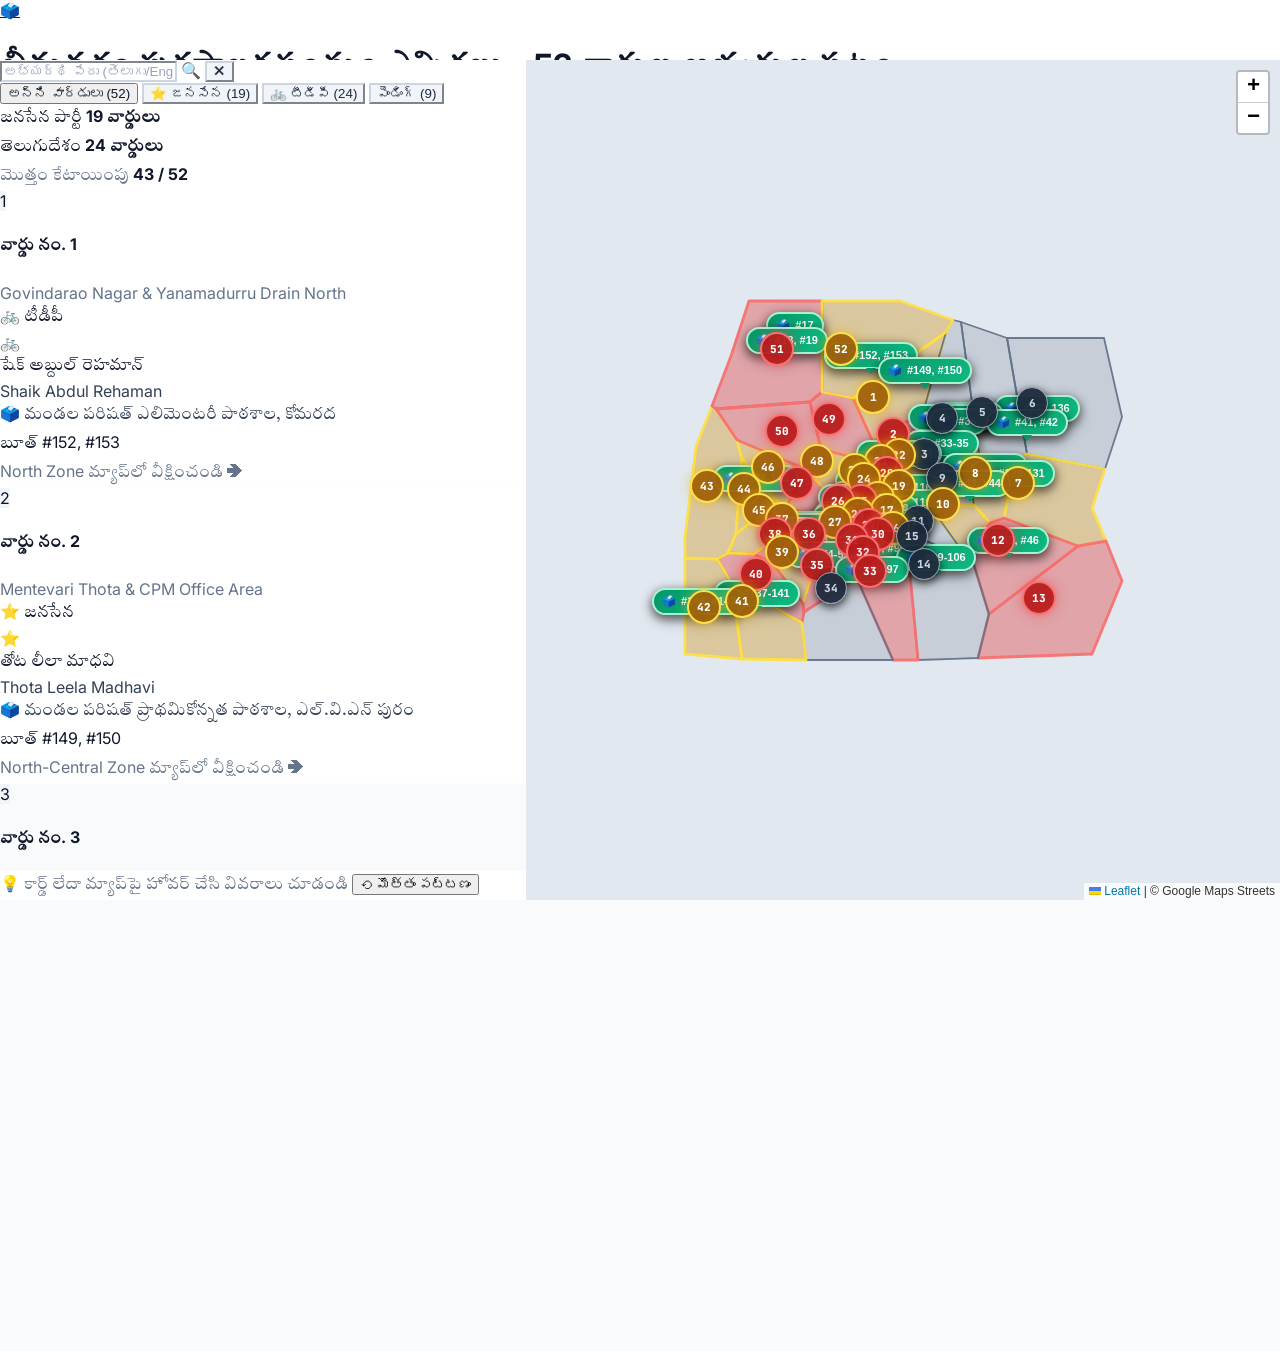
==== commit d7931372: "feat(elections): integrate 122 official polling stations across 37 campuses with interactive map mar" ====
--- a/bhimavaram-elections.html
+++ b/bhimavaram-elections.html
@@ -11,6 +11,12 @@
   
   <!-- Tailwind CSS -->
   <script src="https://cdn.tailwindcss.com"></script>
+  
+  <!-- Universal Theme Engine (Light & Dark) -->
+  <link rel="stylesheet" href="assets/theme.css">
+  <script src="assets/theme.js"></script>
+  <!-- Bhimavaram Polling Stations Dataset (122 Booths, 37 Campuses) -->
+  <script src="assets/bhimavaram_polling_stations.js"></script>
   
   <!-- Leaflet CSS (Offline first with CDN fallback) -->
   <link rel="stylesheet" href="leaflet.css" onerror="this.onerror=null;this.href='https://unpkg.com/leaflet@1.9.4/dist/leaflet.css';" />
@@ -178,6 +184,110 @@
       box-shadow: 0 0 20px rgba(56, 189, 248, 0.35) !important;
       transform: translateX(4px);
     }
+  
+    /* Polling Station Map Pins & Popups */
+    
+    .leaflet-popup-pane {
+      z-index: 800 !important;
+    }
+
+    .polling-station-icon-wrap {
+      background: transparent !important;
+      border: none !important;
+    }
+    .ps-marker-pin {
+      display: flex;
+      flex-direction: column;
+      align-items: center;
+      cursor: pointer;
+      filter: drop-shadow(0 3px 6px rgba(0,0,0,0.45));
+      transition: transform 0.2s cubic-bezier(0.34, 1.56, 0.64, 1), filter 0.2s ease;
+    }
+    .ps-marker-pin:hover, .ps-marker-pin.ps-active {
+      transform: scale(1.18);
+      filter: drop-shadow(0 6px 14px rgba(16, 185, 129, 0.75));
+      z-index: 1000 !important;
+    }
+    .ps-marker-inner {
+      display: flex;
+      align-items: center;
+      gap: 5px;
+      background: linear-gradient(135deg, #059669, #10b981);
+      color: #ffffff;
+      font-weight: 800;
+      padding: 3px 8px;
+      border-radius: 9999px;
+      border: 2px solid #a7f3d0;
+      box-shadow: 0 4px 10px rgba(0,0,0,0.35);
+      font-size: 11px;
+      white-space: nowrap;
+    }
+    .ps-marker-pin.ps-active .ps-marker-inner {
+      background: linear-gradient(135deg, #2563eb, #3b82f6);
+      border-color: #bfdbfe;
+      animation: pulseGlow 1.5s infinite;
+    }
+    @keyframes pulseGlow {
+      0%, 100% { box-shadow: 0 0 0 0 rgba(59, 130, 246, 0.7); }
+      50% { box-shadow: 0 0 0 8px rgba(59, 130, 246, 0); }
+    }
+    .ps-marker-arrow {
+      width: 0;
+      height: 0;
+      border-left: 5px solid transparent;
+      border-right: 5px solid transparent;
+      border-top: 6px solid #059669;
+      margin-top: -1px;
+    }
+    .ps-marker-pin.ps-active .ps-marker-arrow {
+      border-top-color: #2563eb;
+    }
+    .leaflet-popup-content-wrapper {
+      background: #090d16 !important;
+      color: #f8fafc !important;
+      border-radius: 1rem !important;
+      padding: 0 !important;
+      border: 1px solid rgba(16, 185, 129, 0.45) !important;
+      box-shadow: 0 20px 25px -5px rgba(0, 0, 0, 0.6), 0 8px 10px -6px rgba(0, 0, 0, 0.6) !important;
+      overflow: hidden !important;
+    }
+    .leaflet-popup-content {
+      margin: 0 !important;
+      line-height: 1.4 !important;
+    }
+    .leaflet-popup-tip {
+      background: #090d16 !important;
+    }
+    html.light .leaflet-popup-content-wrapper {
+      background: #ffffff !important;
+      color: #0f172a !important;
+      border-color: #10b981 !important;
+      box-shadow: 0 10px 25px -3px rgba(0, 0, 0, 0.15) !important;
+    }
+    html.light .leaflet-popup-tip {
+      background: #ffffff !important;
+    }
+    html.light .polling-station-popup {
+      background-color: #ffffff !important;
+      color: #0f172a !important;
+    }
+    html.light .polling-station-popup h3 {
+      color: #0f172a !important;
+    }
+    html.light .polling-station-popup .bg-slate-950\/70,
+    html.light .polling-station-popup .bg-slate-950\/80 {
+      background-color: #f8fafc !important;
+      border-color: #e2e8f0 !important;
+      color: #1e293b !important;
+    }
+    html.light .polling-station-popup .text-slate-200 {
+      color: #1e293b !important;
+    }
+    html.light .polling-station-popup .border-slate-800,
+    html.light .polling-station-popup .border-slate-700\/80 {
+      border-color: #e2e8f0 !important;
+    }
+
   </style>
 </head>
 <body class="bg-slate-950 text-slate-100 flex flex-col selection:bg-amber-500 selection:text-slate-950 antialiased">
@@ -215,6 +325,12 @@
       <!-- Quick Action Buttons -->
       <div class="flex items-center flex-wrap gap-2 text-xs">
         
+        <!-- Universal Theme Toggle Button -->
+        <button onclick="toggleTheme()" id="themeToggleBtn" class="theme-toggle-btn inline-flex items-center gap-1.5 px-2.5 py-1.5 rounded-lg bg-slate-800 hover:bg-slate-700 text-amber-300 border border-slate-700 font-bold shadow-sm transition" title="లైట్ / డార్క్ మోడ్ మార్చండి">
+          <span id="themeToggleIcon" class="theme-toggle-icon">☀️</span>
+          <span id="themeToggleText" class="theme-toggle-text">లైట్</span>
+        </button>
+
         <!-- View Source Poster Modal -->
         <button onclick="openPosterModal()" 
                 class="inline-flex items-center gap-1.5 px-3 py-1.5 rounded-lg bg-gradient-to-r from-red-600 to-yellow-600 hover:from-red-500 hover:to-yellow-500 text-white font-extrabold shadow-md transition hover:scale-105 active:scale-95"
@@ -349,6 +465,15 @@
 
         <!-- Right Quick Action Floating Tools -->
         <div class="pointer-events-auto flex items-center gap-2">
+
+          <!-- Polling Stations Layer Toggle -->
+          <button onclick="togglePollingStationsLayer()" id="btnTogglePollingStations" 
+                  class="bg-emerald-600 hover:bg-emerald-500 text-white text-xs font-bold px-3 py-1.5 rounded-xl shadow-lg border border-emerald-400/40 flex items-center gap-1.5 transition hover:scale-105 active:scale-95"
+                  title="పోలింగ్ కేంద్రాలు చూపించు/దాచు (122 కేంద్రాలు)">
+            <span>🗳️ పోలింగ్ కేంద్రాలు (122)</span>
+            <span id="badgePollingStatus" class="w-2 h-2 rounded-full bg-emerald-300 animate-pulse"></span>
+          </button>
+
           <button onclick="openPosterModal()" 
                   class="bg-gradient-to-r from-red-600 to-yellow-600 text-white text-xs font-extrabold px-3 py-1.5 rounded-xl shadow-lg border border-amber-400/40 flex items-center gap-1.5 transition hover:scale-105 active:scale-95"
                   title="పోస్టర్ చిత్రం చూడండి">
@@ -5177,6 +5302,9 @@
     let activeWardId = null;
     let selectedPartyFilter = 'all';
     let searchQuery = '';
+    var pollingStationsLayerGroup = null;
+    var pollingStationMarkers = {};
+    var isPollingStationsVisible = true;
 
     window.addEventListener('DOMContentLoaded', () => {
       initElectionApp();
@@ -5221,6 +5349,10 @@
       map.createPane('wardMarkerPane');
       map.getPane('wardMarkerPane').style.zIndex = 650;
 
+      map.createPane('pollingStationPane');
+      map.getPane('pollingStationPane').style.zIndex = 620;
+      map.getPane('popupPane').style.zIndex = 800;
+
       baseLayers.google_streets = L.tileLayer('https://mt{s}.google.com/vt/lyrs=m&x={x}&y={y}&z={z}', {
         maxZoom: 20,
         subdomains: ['0', '1', '2', '3'],
@@ -5241,6 +5373,7 @@
       baseLayers.google_streets.addTo(map);
 
       renderElectionWardPolygons();
+      renderPollingStationMarkers();
 
       window.addEventListener('resize', () => {
         if (map) map.invalidateSize();
@@ -5325,6 +5458,152 @@
     }
 
     // Render Polygons with Party Colors and Mouse Hover Events
+    
+    // Render All Polling Station Markers on Map (Official 122 Booths across 37 Campuses)
+    function renderPollingStationMarkers() {
+      if (typeof BHIMAVARAM_POLLING_CLUSTERS === 'undefined' || !map) return;
+      
+      if (!pollingStationsLayerGroup) {
+        pollingStationsLayerGroup = L.layerGroup().addTo(map);
+      } else {
+        pollingStationsLayerGroup.clearLayers();
+      }
+      pollingStationMarkers = {};
+
+      BHIMAVARAM_POLLING_CLUSTERS.forEach(cluster => {
+        const boothRangeText = cluster.boothNos.length > 2 
+          ? `#${cluster.boothNos[0]}-${cluster.boothNos[cluster.boothNos.length-1]}`
+          : `#${cluster.boothNos.join(', #')}`;
+
+        const psIcon = L.divIcon({
+          className: 'polling-station-icon-wrap',
+          html: `
+            <div class="ps-marker-pin" id="ps-marker-${cluster.id}" data-campus-id="${cluster.id}" title="${cluster.nameTe} (${boothRangeText})">
+              <div class="ps-marker-inner">
+                <span class="text-xs">🗳️</span>
+                <span class="text-[10.5px] font-mono leading-none tracking-tight font-extrabold">${boothRangeText}</span>
+              </div>
+              <div class="ps-marker-arrow"></div>
+            </div>
+          `,
+          iconSize: [68, 32],
+          iconAnchor: [34, 32],
+          popupAnchor: [0, -34]
+        });
+
+        const marker = L.marker([cluster.lat, cluster.lng], {
+          pane: 'pollingStationPane',
+          icon: psIcon,
+          riseOnHover: true
+        });
+
+        // Popup Content with detailed room-by-room official list
+        const popupContent = `
+          <div class="polling-station-popup p-3 rounded-2xl text-slate-100 max-w-sm">
+            <div class="flex items-start justify-between gap-2 border-b border-slate-700/80 pb-2 mb-2">
+              <div>
+                <div class="flex items-center gap-1.5 flex-wrap">
+                  <span class="px-2 py-0.5 rounded-full text-[10px] font-extrabold bg-emerald-600 text-white shadow-sm flex items-center gap-1">
+                    🗳️ పోలింగ్ కేంద్రం (${cluster.totalBooths} బూతులు)
+                  </span>
+                  <span class="text-[11px] text-emerald-400 font-bold telugu-font">${cluster.areaTe}</span>
+                </div>
+                <h3 class="font-bold text-sm text-white mt-1 telugu-font leading-snug">${cluster.nameTe}</h3>
+                <div class="text-[11px] text-slate-400 font-sans leading-tight">${cluster.name}</div>
+              </div>
+            </div>
+
+            <div class="text-xs text-slate-300 mb-1.5">
+              <span class="text-slate-400 font-semibold">📍 చిరునామా:</span> ${cluster.address}
+            </div>
+
+            <div class="text-xs text-slate-300 mb-2">
+              <span class="text-slate-400 font-semibold">🏛️ కేటాయించిన వార్డులు:</span>
+              <span class="inline-flex gap-1 flex-wrap mt-0.5">
+                ${cluster.wards.map(w => `<span class="px-1.5 py-0.5 rounded bg-slate-800 text-amber-300 text-[10px] font-mono font-bold border border-slate-700">వార్డు ${w}</span>`).join('')}
+              </span>
+            </div>
+
+            <div class="border-t border-slate-800 pt-2 mb-2">
+              <div class="text-[11px] font-bold text-emerald-300 mb-1 flex items-center justify-between">
+                <span>📋 పోలింగ్ బూతులు & గదుల వివరాలు:</span>
+                <span class="text-[10px] text-slate-400 font-mono">${cluster.totalBooths} గదులు</span>
+              </div>
+              <div class="max-h-40 overflow-y-auto space-y-1.5 pr-1 custom-scrollbar">
+                ${cluster.stations.map(st => `
+                  <div class="p-1.5 rounded-lg bg-slate-950/70 border border-slate-800 text-[11px]">
+                    <div class="flex items-center justify-between font-mono font-bold text-amber-400">
+                      <span>బూత్ నం. #${st.boothNo}</span>
+                      <span class="text-[10px] text-slate-400 font-sans">వార్డు ${st.primaryWard}</span>
+                    </div>
+                    <div class="text-slate-200 telugu-font mt-0.5 leading-tight font-medium">${st.roomDescTe}</div>
+                    <div class="text-[10px] text-slate-400 leading-tight font-sans mt-0.5">${st.roomDesc}</div>
+                  </div>
+                `).join('')}
+              </div>
+            </div>
+
+            <div class="border-t border-slate-800 pt-2 flex items-center justify-between text-xs">
+              <a href="https://www.google.com/maps/dir/?api=1&destination=${cluster.lat},${cluster.lng}" 
+                 target="_blank" rel="noopener noreferrer"
+                 class="inline-flex items-center gap-1 px-2.5 py-1 rounded-lg bg-blue-600 hover:bg-blue-500 text-white font-bold text-[11px] shadow transition">
+                🗺️ గూగుల్ మ్యాప్స్ దారి (Directions)
+              </a>
+              <span class="text-[10px] text-slate-400 font-mono">${cluster.lat.toFixed(4)}, ${cluster.lng.toFixed(4)}</span>
+            </div>
+          </div>
+        `;
+
+        marker.bindPopup(popupContent, { maxWidth: 360, className: 'polling-station-leaflet-popup' });
+
+        marker.on('click', () => {
+          // Highlight associated wards
+          cluster.wards.forEach(w => {
+            const poly = wardLayers[w];
+            if (poly) {
+              poly.setStyle({ weight: 4.5, fillOpacity: 0.6, color: '#10b981' });
+              setTimeout(() => {
+                const theme = getWardPartyTheme(w);
+                poly.setStyle({
+                  weight: theme.hasCandidate ? 2.8 : 1.8,
+                  fillOpacity: theme.hasCandidate ? 0.35 : 0.15,
+                  color: theme.borderColor
+                });
+              }, 3000);
+            }
+          });
+        });
+
+        pollingStationsLayerGroup.addLayer(marker);
+        pollingStationMarkers[cluster.id] = marker;
+      });
+    }
+
+    // Toggle Polling Stations Layer on/off
+    function togglePollingStationsLayer() {
+      const btn = document.getElementById('btnTogglePollingStations');
+      const badge = document.getElementById('badgePollingStatus');
+      
+      if (!pollingStationsLayerGroup) {
+        renderPollingStationMarkers();
+        isPollingStationsVisible = true;
+      } else if (map.hasLayer(pollingStationsLayerGroup)) {
+        map.removeLayer(pollingStationsLayerGroup);
+        isPollingStationsVisible = false;
+        if (btn) {
+          btn.className = 'bg-slate-800 hover:bg-slate-700 text-slate-400 text-xs font-semibold px-3 py-1.5 rounded-xl shadow border border-slate-700 flex items-center gap-1.5 transition';
+          btn.innerHTML = '<span>🗳️ పోలింగ్ కేంద్రాలు (దాచబడ్డాయి)</span><span id="badgePollingStatus" class="w-2 h-2 rounded-full bg-slate-500"></span>';
+        }
+      } else {
+        map.addLayer(pollingStationsLayerGroup);
+        isPollingStationsVisible = true;
+        if (btn) {
+          btn.className = 'bg-emerald-600 hover:bg-emerald-500 text-white text-xs font-bold px-3 py-1.5 rounded-xl shadow-lg border border-emerald-400/40 flex items-center gap-1.5 transition hover:scale-105 active:scale-95';
+          btn.innerHTML = '<span>🗳️ పోలింగ్ కేంద్రాలు (122)</span><span id="badgePollingStatus" class="w-2 h-2 rounded-full bg-emerald-300 animate-pulse"></span>';
+        }
+      }
+    }
+
     function renderElectionWardPolygons() {
       if (typeof BHIMAVARAM_52_WARDS_DATA === 'undefined') return;
 
@@ -5467,6 +5746,29 @@
 
         ${candidateHtml}
 
+        ${(function() {
+          if (typeof getPollingStationsForWard !== 'function') return '';
+          const stList = getPollingStationsForWard(ward.ward);
+          if (!stList || stList.length === 0) return '';
+          const boothNos = stList.map(s => s.boothNo);
+          const bText = boothNos.length > 2 ? `#${boothNos[0]}-${boothNos[boothNos.length-1]}` : `#${boothNos.join(', #')}`;
+          return `
+            <div class="mt-2 p-2 rounded-xl bg-emerald-950/40 border border-emerald-700/60 flex items-center justify-between text-xs">
+              <div class="min-w-0 flex-1">
+                <div class="text-[10px] text-emerald-400 font-semibold flex items-center gap-1">
+                  <span>🗳️ పోలింగ్ కేంద్రం:</span>
+                </div>
+                <div class="text-xs text-white font-bold telugu-font truncate">
+                  ${stList[0].buildingNameTe}
+                </div>
+              </div>
+              <span class="ml-2 px-2 py-0.5 rounded bg-emerald-600 text-white text-[11px] font-mono font-extrabold shadow-sm whitespace-nowrap">
+                బూత్ ${bText}
+              </span>
+            </div>
+          `;
+        })()}
+
         <div class="text-[10px] text-slate-400 pt-1 flex items-center justify-between border-t border-slate-800">
           <span>ప్రాంతం: ${ward.zone}</span>
           <span class="text-cyan-400 font-medium">క్లిక్ చేసి పూర్తి వివరాలు చూడండి ➔</span>
@@ -5512,6 +5814,21 @@
         showWardHoverPreview(wardNum, { containerPoint: { x: window.innerWidth / 2, y: window.innerHeight / 2 } });
       }
 
+      // Highlight assigned polling station markers
+      document.querySelectorAll('.ps-marker-pin').forEach(el => el.classList.remove('ps-active'));
+      if (typeof getPollingClustersForWard === 'function') {
+        const assignedClusters = getPollingClustersForWard(wardNum);
+        assignedClusters.forEach(cl => {
+          const pinEl = document.getElementById(`ps-marker-${cl.id}`);
+          if (pinEl) pinEl.classList.add('ps-active');
+          const m = pollingStationMarkers[cl.id];
+          if (m && isPollingStationsVisible) {
+            // Optional: open popup of first assigned campus if centered
+            // m.openPopup();
+          }
+        });
+      }
+
       highlightSidebarCard(wardNum);
     }
 
@@ -5546,7 +5863,15 @@
           const matchName = w.nameEn.toLowerCase().includes(q) || w.nameTe.toLowerCase().includes(q);
           const matchCandTe = w.candidate && w.candidate.candidateTe.toLowerCase().includes(q);
           const matchCandEn = w.candidate && w.candidate.candidateEn.toLowerCase().includes(q);
-          return matchWard || matchName || matchCandTe || matchCandEn;
+          const stations = (typeof getPollingStationsForWard === 'function') ? getPollingStationsForWard(w.ward) : [];
+          const matchBooth = stations.some(s => s.boothNo.toString() === q);
+          const matchStation = stations.some(s => 
+            s.buildingName.toLowerCase().includes(q) || 
+            s.buildingNameTe.toLowerCase().includes(q) || 
+            s.roomDesc.toLowerCase().includes(q) ||
+            s.area.toLowerCase().includes(q)
+          );
+          return matchWard || matchName || matchCandTe || matchCandEn || matchBooth || matchStation;
         });
       }
 
@@ -5654,7 +5979,26 @@
 
           ${candidateNameHtml}
 
-          <div class="mt-2 pt-1 border-t border-slate-800/60 flex items-center justify-between text-[10px] text-slate-400">
+          ${(function() {
+            if (typeof getPollingStationsForWard !== 'function') return '';
+            const stList = getPollingStationsForWard(w.ward);
+            if (!stList || stList.length === 0) return '';
+            const boothNos = stList.map(s => s.boothNo);
+            const bText = boothNos.length > 2 ? `#${boothNos[0]}-${boothNos[boothNos.length-1]}` : `#${boothNos.join(', #')}`;
+            return `
+              <div class="mt-2 pt-1.5 border-t border-slate-800/60 flex items-center justify-between text-[11px]">
+                <div class="text-slate-300 truncate flex items-center gap-1 min-w-0 pr-1">
+                  <span class="text-xs text-emerald-400">🗳️</span>
+                  <span class="truncate telugu-font text-slate-200 text-[11px] font-medium">${stList[0].buildingNameTe}</span>
+                </div>
+                <span class="px-1.5 py-0.5 rounded bg-emerald-950/80 border border-emerald-700/60 text-emerald-300 font-mono font-bold text-[10px] whitespace-nowrap shadow-sm">
+                  బూత్ ${bText}
+                </span>
+              </div>
+            `;
+          })()}
+
+          <div class="mt-1.5 pt-1 border-t border-slate-800/60 flex items-center justify-between text-[10px] text-slate-400">
             <span>${w.zone}</span>
             <span class="text-amber-400 font-semibold">మ్యాప్‌లో వీక్షించండి ➔</span>
           </div>
--- a/assets/theme.css
+++ b/assets/theme.css
@@ -0,0 +1,369 @@
+/* ====================================================
+   Bhimavaram Municipal Portal - Universal Light/Dark Theme Engine
+   ==================================================== */
+
+/* --- Light Mode Root Overrides --- */
+html.light, 
+html.light body {
+  background-color: #f8fafc !important;
+  color: #0f172a !important;
+  color-scheme: light;
+}
+
+/* Header & Navigation */
+html.light header,
+html.light #appHeader {
+  background-color: #ffffff !important;
+  border-color: #e2e8f0 !important;
+  color: #0f172a !important;
+  box-shadow: 0 2px 8px -2px rgba(0, 0, 0, 0.08) !important;
+}
+
+html.light header h1,
+html.light header h2,
+html.light #appHeader h1,
+html.light #appHeader span.text-white {
+  color: #0f172a !important;
+}
+
+/* Sidebars & Sub-panels */
+html.light #sidebarPanel,
+html.light #sidebarHeader,
+html.light #sidebarFooter,
+html.light #rightInfoPanel,
+html.light .bg-slate-900,
+html.light .bg-slate-900\/90,
+html.light .bg-slate-900\/95,
+html.light .bg-slate-950,
+html.light .bg-slate-950\/80,
+html.light .bg-slate-950\/90,
+html.light .bg-slate-950\/70,
+html.light .bg-slate-950\/60,
+html.light .bg-slate-950\/50,
+html.light .bg-slate-950\/40 {
+  background-color: #ffffff !important;
+  border-color: #e2e8f0 !important;
+  color: #0f172a !important;
+}
+
+html.light #wardsListContainer,
+html.light #candidatesListContainer {
+  background-color: #f1f5f9 !important;
+}
+
+/* Cards & Lists */
+html.light .ward-card,
+html.light .candidate-card,
+html.light [id^="ward-card-"] {
+  background-color: #ffffff !important;
+  border-color: #e2e8f0 !important;
+  color: #0f172a !important;
+  box-shadow: 0 1px 3px rgba(0, 0, 0, 0.05) !important;
+}
+
+html.light .ward-card:hover,
+html.light .candidate-card:hover {
+  background-color: #f8fafc !important;
+  border-color: #38bdf8 !important;
+  box-shadow: 0 4px 12px -2px rgba(56, 189, 248, 0.2) !important;
+}
+
+html.light .ward-card.active-ward-card {
+  background-color: #f0fdf4 !important;
+  border-color: #10b981 !important;
+}
+
+/* Text Colors */
+html.light .text-slate-400,
+html.light .text-slate-500 {
+  color: #64748b !important;
+}
+
+html.light .text-slate-300,
+html.light .text-slate-200 {
+  color: #334155 !important;
+}
+
+html.light .text-white {
+  color: #0f172a !important;
+}
+
+html.light strong.text-white,
+html.light span.text-white,
+html.light div.text-white {
+  color: #0f172a !important;
+}
+
+/* Borders */
+html.light .border-slate-800,
+html.light .border-slate-800\/80,
+html.light .border-slate-800\/60,
+html.light .border-slate-700,
+html.light .border-slate-700\/80 {
+  border-color: #e2e8f0 !important;
+}
+
+/* Buttons and Controls */
+html.light .bg-slate-800 {
+  background-color: #f1f5f9 !important;
+  color: #1e293b !important;
+  border-color: #cbd5e1 !important;
+}
+
+html.light .bg-slate-800:hover {
+  background-color: #e2e8f0 !important;
+}
+
+html.light input[type="text"],
+html.light select {
+  background-color: #ffffff !important;
+  border-color: #cbd5e1 !important;
+  color: #0f172a !important;
+}
+
+html.light input[type="text"]::placeholder {
+  color: #94a3b8 !important;
+}
+
+/* Map Containers */
+html.light #mapContainer,
+html.light #gisMap,
+html.light #mapPanel {
+  background: #e2e8f0 !important;
+}
+
+/* Number Badges */
+html.light .ward-num-marker,
+html.light .ward-number-badge {
+  background: #ffffff !important;
+  border-color: #0284c7 !important;
+  color: #0f172a !important;
+  box-shadow: 0 2px 6px rgba(0, 0, 0, 0.25) !important;
+}
+
+html.light .ward-num-marker:hover,
+html.light .ward-number-badge:hover,
+html.light .ward-num-marker.active,
+html.light .ward-number-badge.active {
+  background: #f59e0b !important;
+  border-color: #0f172a !important;
+  color: #000000 !important;
+}
+
+/* Popups */
+html.light .leaflet-popup-content-wrapper {
+  background: #ffffff !important;
+  color: #0f172a !important;
+  border: 1px solid #cbd5e1 !important;
+  box-shadow: 0 10px 25px -5px rgba(0, 0, 0, 0.15) !important;
+}
+
+html.light .leaflet-popup-tip {
+  background: #ffffff !important;
+}
+
+/* Modals */
+html.light #waterbodiesModal > div,
+html.light #systemOverviewModal > div,
+html.light #calibratorModal > div {
+  background-color: #ffffff !important;
+  border-color: #cbd5e1 !important;
+  color: #0f172a !important;
+  box-shadow: 0 25px 50px -12px rgba(0, 0, 0, 0.25) !important;
+}
+
+html.light #systemOverviewModal .bg-slate-950\/70,
+html.light #waterbodiesModal .bg-slate-950\/80,
+html.light #waterbodiesModal .bg-slate-950\/60 {
+  background-color: #f8fafc !important;
+  border-color: #e2e8f0 !important;
+  color: #0f172a !important;
+}
+
+html.light #waterbodiesModal thead {
+  background-color: #f1f5f9 !important;
+  border-color: #e2e8f0 !important;
+  color: #475569 !important;
+}
+
+html.light #indexWbSearchInput {
+  background-color: #ffffff !important;
+  border-color: #cbd5e1 !important;
+  color: #0f172a !important;
+}
+
+/* Custom Scrollbars in Light Mode */
+html.light ::-webkit-scrollbar-track {
+  background: #f1f5f9 !important;
+}
+html.light ::-webkit-scrollbar-thumb {
+  background: #cbd5e1 !important;
+}
+html.light ::-webkit-scrollbar-thumb:hover {
+  background: #94a3b8 !important;
+}
+html.light * {
+  scrollbar-color: #cbd5e1 #f1f5f9 !important;
+}
+
+/* Footer */
+html.light footer,
+html.light #footerDisclaimer {
+  background-color: #ffffff !important;
+  border-color: #e2e8f0 !important;
+  color: #64748b !important;
+}
+
+/* ====================================================
+   Index.html - Dedicated Light Theme Overrides
+   ==================================================== */
+
+/* SVG Map Wrapper & Canvas in Light Mode */
+html.light #mapSvgWrapper {
+  background-color: #f8fafc !important;
+  border-color: #cbd5e1 !important;
+}
+
+html.light #svgMapBg {
+  fill: #f8fafc !important;
+}
+
+html.light #bhimavaramWardMap rect[fill="#090d16"],
+html.light #bhimavaramWardMap rect:first-child {
+  fill: #f8fafc !important;
+}
+
+html.light #bhimavaramWardMap g[stroke="#1e293b"] {
+  stroke: #cbd5e1 !important;
+  opacity: 0.8 !important;
+}
+
+html.light #bhimavaramWardMap text[fill="#475569"],
+html.light #bhimavaramWardMap text[fill="#334155"] {
+  fill: #64748b !important;
+}
+
+/* Overview Feature Banners on Index.html */
+html.light .from-slate-900.via-indigo-950\/70 {
+  background: linear-gradient(to right, #eff6ff, #f8fafc, #eff6ff) !important;
+  border-color: #bfdbfe !important;
+}
+
+html.light .from-red-950.via-slate-900.to-yellow-950 {
+  background: linear-gradient(to right, #fff1f2, #fffbeb, #fff1f2) !important;
+  border-color: #fecdd3 !important;
+}
+
+html.light .from-emerald-950.via-slate-900.to-teal-950 {
+  background: linear-gradient(to right, #f0fdf4, #f8fafc, #f0fdf4) !important;
+  border-color: #bbf7d0 !important;
+}
+
+html.light .from-amber-950\/80.via-slate-900.to-orange-950\/80 {
+  background: linear-gradient(to right, #fffbeb, #f8fafc, #fffbeb) !important;
+  border-color: #fde68a !important;
+}
+
+html.light .from-cyan-950.via-slate-900.to-indigo-950 {
+  background: linear-gradient(to right, #f0f9ff, #f8fafc, #f0f9ff) !important;
+  border-color: #bae6fd !important;
+}
+
+/* Controls bar & Search */
+html.light .bg-slate-900\/60 {
+  background-color: #f8fafc !important;
+  border-color: #e2e8f0 !important;
+}
+
+html.light #wardSearch {
+  background-color: #ffffff !important;
+  border-color: #cbd5e1 !important;
+  color: #0f172a !important;
+}
+
+/* Zone Filter Buttons on Index.html */
+.zone-filter-btn {
+  background-color: #1e293b;
+  border: 1px solid #334155;
+  color: #94a3b8;
+  font-weight: 600;
+  transition: all 0.15s ease-in-out;
+}
+.zone-filter-btn:hover {
+  background-color: #334155;
+  color: #ffffff;
+}
+.zone-filter-btn.active {
+  background-color: #0891b2 !important;
+  border-color: #22d3ee !important;
+  color: #ffffff !important;
+  box-shadow: 0 2px 8px rgba(6, 182, 212, 0.4) !important;
+}
+
+html.light .zone-filter-btn {
+  background-color: #ffffff !important;
+  border: 1px solid #cbd5e1 !important;
+  color: #334155 !important;
+  box-shadow: 0 1px 2px rgba(0, 0, 0, 0.05) !important;
+}
+html.light .zone-filter-btn:hover {
+  background-color: #f1f5f9 !important;
+  border-color: #94a3b8 !important;
+  color: #0f172a !important;
+}
+html.light .zone-filter-btn.active {
+  background-color: #0284c7 !important;
+  border-color: #0369a1 !important;
+  color: #ffffff !important;
+  box-shadow: 0 2px 8px rgba(2, 132, 199, 0.35) !important;
+}
+
+/* Quick Ward Pills Grid on Index.html */
+html.light [id^="pill-ward-"] {
+  background-color: #ffffff !important;
+  border-color: #cbd5e1 !important;
+  color: #1e293b !important;
+}
+html.light [id^="pill-ward-"]:hover {
+  background-color: #f1f5f9 !important;
+  border-color: #94a3b8 !important;
+}
+html.light [id^="pill-ward-"].active,
+html.light [id^="pill-ward-"].selected {
+  background-color: #f59e0b !important;
+  border-color: #d97706 !important;
+  color: #0f172a !important;
+  font-weight: 800 !important;
+}
+
+/* Demographics Panel on Index.html */
+html.light #ward-card,
+html.light #demographics-panel,
+html.light #sideWardDetails,
+html.light .lg\:col-span-4 > div {
+  background-color: #ffffff !important;
+  border-color: #e2e8f0 !important;
+  color: #0f172a !important;
+}
+
+html.light #wardTooltip {
+  background-color: #ffffff !important;
+  color: #0f172a !important;
+  border-color: #cbd5e1 !important;
+  box-shadow: 0 10px 25px -5px rgba(0, 0, 0, 0.15) !important;
+}
+
+html.light .ward-num-text {
+  fill: #0f172a !important;
+}
+
+html.light .ward-name-text {
+  fill: #334155 !important;
+}
+
+html.light #detailDemographicsWardBadge {
+  background-color: #e0f2fe !important;
+  color: #0369a1 !important;
+  border-color: #7dd3fc !important;
+}
+
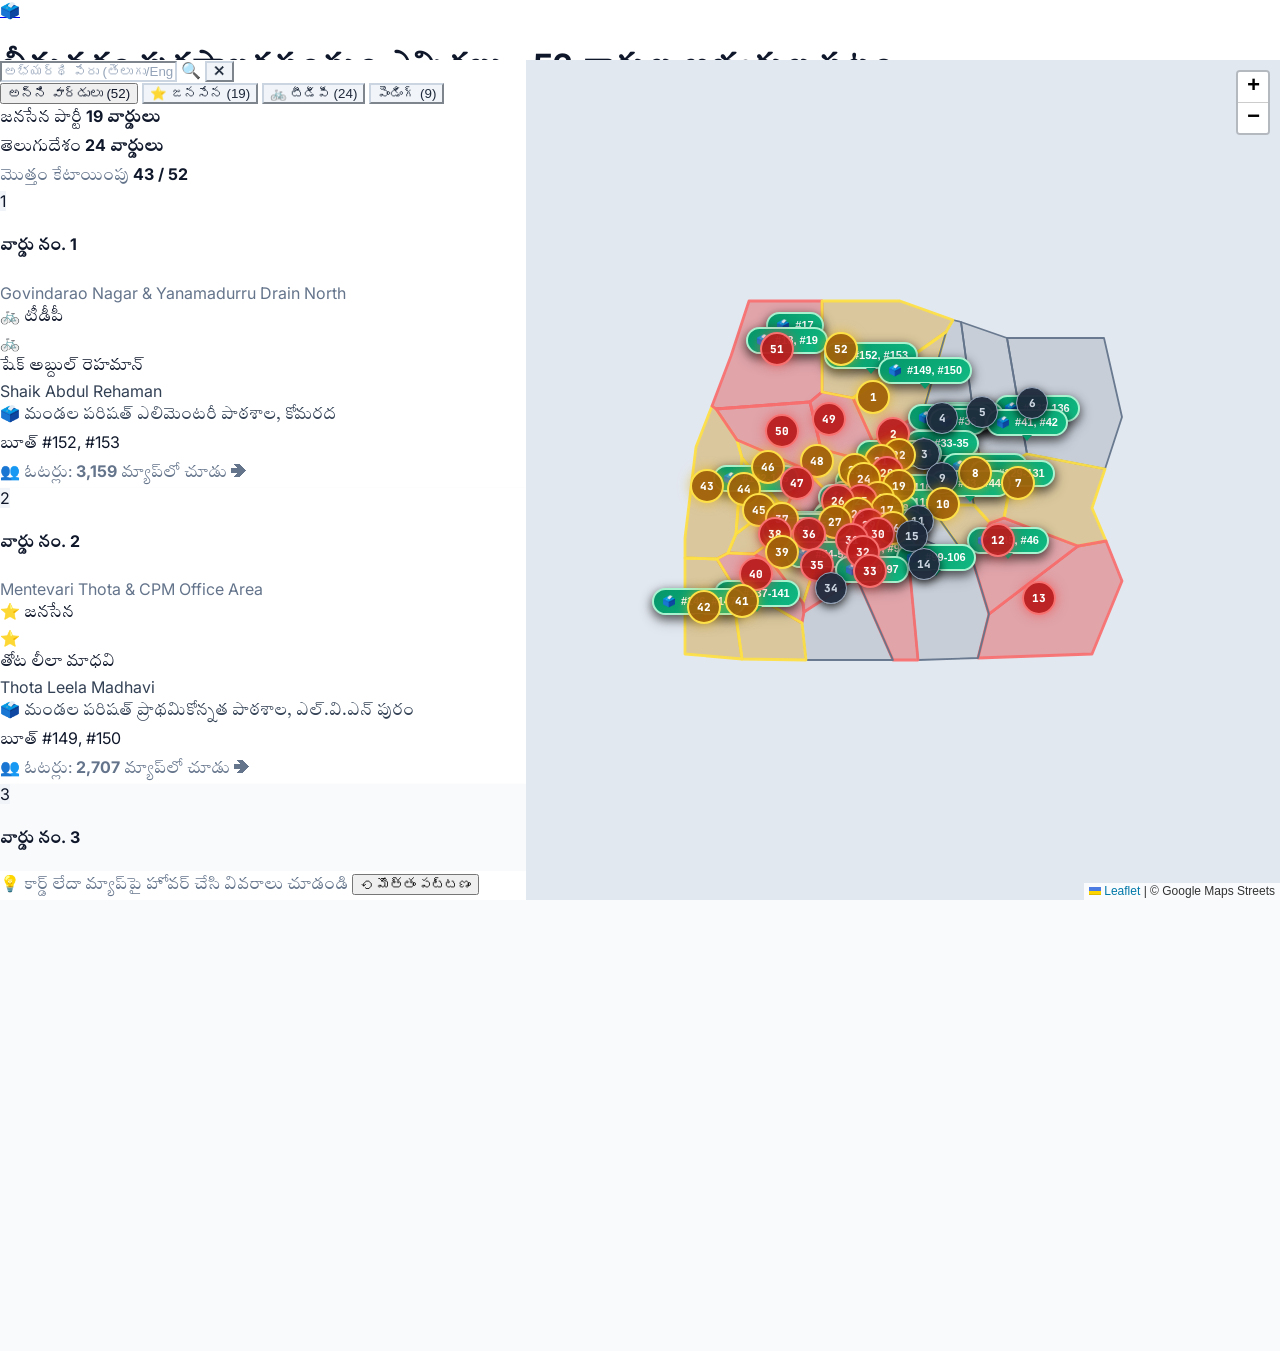
==== commit eff9bec3: "fix(demographics): correct Bhimavaram Municipality total registered voters to 1,45,737 and update wa" ====
--- a/bhimavaram-elections.html
+++ b/bhimavaram-elections.html
@@ -312,6 +312,9 @@
             <span class="px-2 py-0.5 text-[10px] font-bold rounded-full bg-yellow-500/20 text-yellow-300 border border-yellow-500/40 flex items-center gap-1">
               <span>🚲</span> టీడీపీ 24
             </span>
+            <span class="px-2 py-0.5 text-[10px] font-bold rounded-full bg-cyan-500/20 text-cyan-300 border border-cyan-500/40 flex items-center gap-1">
+              <span>👥</span> మొత్తం ఓటర్లు: 1,45,737
+            </span>
             <span class="px-2 py-0.5 text-[10px] font-bold rounded-full bg-emerald-500/20 text-emerald-400 border border-emerald-500/30">
               మౌస్ హోవర్ వీక్షణ (Hover)
             </span>
@@ -629,7 +632,13 @@
         16.55075,
         81.52239
       ]
-    ]
+    ],
+    "pop": 3624,
+    "voters": 3159,
+    "male": 1808,
+    "female": 1816,
+    "sexRatio": 1004,
+    "houses": 959
   },
   {
     "ward": 2,
@@ -699,7 +708,13 @@
         16.54904,
         81.53125
       ]
-    ]
+    ],
+    "pop": 3182,
+    "voters": 2707,
+    "male": 1575,
+    "female": 1607,
+    "sexRatio": 1020,
+    "houses": 842
   },
   {
     "ward": 3,
@@ -755,7 +770,13 @@
         16.54713,
         81.5385
       ]
-    ]
+    ],
+    "pop": 2892,
+    "voters": 2515,
+    "male": 1411,
+    "female": 1481,
+    "sexRatio": 1050,
+    "houses": 765
   },
   {
     "ward": 4,
@@ -819,7 +840,13 @@
         16.5705,
         81.5375
       ]
-    ]
+    ],
+    "pop": 3219,
+    "voters": 2785,
+    "male": 1575,
+    "female": 1644,
+    "sexRatio": 1044,
+    "houses": 852
   },
   {
     "ward": 5,
@@ -886,7 +913,13 @@
         16.568,
         81.54532
       ]
-    ]
+    ],
+    "pop": 3354,
+    "voters": 2858,
+    "male": 1667,
+    "female": 1687,
+    "sexRatio": 1012,
+    "houses": 887
   },
   {
     "ward": 6,
@@ -951,7 +984,13 @@
         16.54632,
         81.56211
       ]
-    ]
+    ],
+    "pop": 3085,
+    "voters": 2696,
+    "male": 1537,
+    "female": 1548,
+    "sexRatio": 1007,
+    "houses": 816
   },
   {
     "ward": 7,
@@ -1018,7 +1057,13 @@
         16.53453,
         81.56228
       ]
-    ]
+    ],
+    "pop": 3218,
+    "voters": 2761,
+    "male": 1579,
+    "female": 1639,
+    "sexRatio": 1038,
+    "houses": 851
   },
   {
     "ward": 8,
@@ -1083,7 +1128,13 @@
         16.53831,
         81.54486
       ]
-    ]
+    ],
+    "pop": 3638,
+    "voters": 3119,
+    "male": 1772,
+    "female": 1866,
+    "sexRatio": 1053,
+    "houses": 962
   },
   {
     "ward": 9,
@@ -1142,7 +1193,13 @@
         16.5405,
         81.5397
       ]
-    ]
+    ],
+    "pop": 3455,
+    "voters": 3020,
+    "male": 1704,
+    "female": 1751,
+    "sexRatio": 1028,
+    "houses": 914
   },
   {
     "ward": 10,
@@ -1210,7 +1267,13 @@
         16.53745,
         81.54248
       ]
-    ]
+    ],
+    "pop": 2979,
+    "voters": 2540,
+    "male": 1486,
+    "female": 1493,
+    "sexRatio": 1005,
+    "houses": 788
   },
   {
     "ward": 11,
@@ -1282,7 +1345,13 @@
         16.53249,
         81.53641
       ]
-    ]
+    ],
+    "pop": 3082,
+    "voters": 2665,
+    "male": 1525,
+    "female": 1557,
+    "sexRatio": 1021,
+    "houses": 815
   },
   {
     "ward": 12,
@@ -1344,7 +1413,13 @@
         16.53365,
         81.55751
       ]
-    ]
+    ],
+    "pop": 3353,
+    "voters": 2918,
+    "male": 1635,
+    "female": 1718,
+    "sexRatio": 1051,
+    "houses": 887
   },
   {
     "ward": 13,
@@ -1398,7 +1473,13 @@
         16.51521,
         81.54028
       ]
-    ]
+    ],
+    "pop": 3133,
+    "voters": 2665,
+    "male": 1533,
+    "female": 1600,
+    "sexRatio": 1044,
+    "houses": 829
   },
   {
     "ward": 14,
@@ -1472,7 +1553,13 @@
         16.515,
         81.53012
       ]
-    ]
+    ],
+    "pop": 3033,
+    "voters": 2642,
+    "male": 1508,
+    "female": 1525,
+    "sexRatio": 1011,
+    "houses": 802
   },
   {
     "ward": 15,
@@ -1531,7 +1618,13 @@
         16.52903,
         81.52864
       ]
-    ]
+    ],
+    "pop": 3484,
+    "voters": 3008,
+    "male": 1735,
+    "female": 1749,
+    "sexRatio": 1008,
+    "houses": 922
   },
   {
     "ward": 16,
@@ -1584,7 +1677,13 @@
         16.53025,
         81.52825
       ]
-    ]
+    ],
+    "pop": 3640,
+    "voters": 3106,
+    "male": 1786,
+    "female": 1854,
+    "sexRatio": 1038,
+    "houses": 963
   },
   {
     "ward": 17,
@@ -1643,7 +1742,13 @@
         16.53554,
         81.52613
       ]
-    ]
+    ],
+    "pop": 3184,
+    "voters": 2784,
+    "male": 1551,
+    "female": 1633,
+    "sexRatio": 1053,
+    "houses": 842
   },
   {
     "ward": 18,
@@ -1727,7 +1832,13 @@
         16.53727,
         81.52461
       ]
-    ]
+    ],
+    "pop": 3021,
+    "voters": 2587,
+    "male": 1491,
+    "female": 1530,
+    "sexRatio": 1026,
+    "houses": 799
   },
   {
     "ward": 19,
@@ -1806,7 +1917,13 @@
         16.5383,
         81.5304
       ]
-    ]
+    ],
+    "pop": 3312,
+    "voters": 2846,
+    "male": 1653,
+    "female": 1659,
+    "sexRatio": 1004,
+    "houses": 876
   },
   {
     "ward": 20,
@@ -1873,7 +1990,13 @@
         16.54514,
         81.52779
       ]
-    ]
+    ],
+    "pop": 3235,
+    "voters": 2826,
+    "male": 1600,
+    "female": 1635,
+    "sexRatio": 1022,
+    "houses": 856
   },
   {
     "ward": 21,
@@ -1946,7 +2069,13 @@
         16.54367,
         81.52483
       ]
-    ]
+    ],
+    "pop": 2941,
+    "voters": 2504,
+    "male": 1434,
+    "female": 1507,
+    "sexRatio": 1051,
+    "houses": 778
   },
   {
     "ward": 22,
@@ -2000,7 +2129,13 @@
         16.544,
         81.53125
       ]
-    ]
+    ],
+    "pop": 3228,
+    "voters": 2797,
+    "male": 1580,
+    "female": 1648,
+    "sexRatio": 1043,
+    "houses": 854
   },
   {
     "ward": 23,
@@ -2065,7 +2200,13 @@
         16.54282,
         81.5178
       ]
-    ]
+    ],
+    "pop": 3656,
+    "voters": 3175,
+    "male": 1818,
+    "female": 1838,
+    "sexRatio": 1011,
+    "houses": 967
   },
   {
     "ward": 24,
@@ -2124,7 +2265,13 @@
         16.5406,
         81.52377
       ]
-    ]
+    ],
+    "pop": 3416,
+    "voters": 2907,
+    "male": 1701,
+    "female": 1715,
+    "sexRatio": 1008,
+    "houses": 904
   },
   {
     "ward": 25,
@@ -2180,7 +2327,13 @@
         16.53743,
         81.5243
       ]
-    ]
+    ],
+    "pop": 3060,
+    "voters": 2670,
+    "male": 1501,
+    "female": 1559,
+    "sexRatio": 1039,
+    "houses": 810
   },
   {
     "ward": 26,
@@ -2253,7 +2406,13 @@
         16.5381,
         81.51397
       ]
-    ]
+    ],
+    "pop": 3248,
+    "voters": 2795,
+    "male": 1582,
+    "female": 1666,
+    "sexRatio": 1053,
+    "houses": 859
   },
   {
     "ward": 27,
@@ -2319,7 +2478,13 @@
         16.5317,
         81.5172
       ]
-    ]
+    ],
+    "pop": 3347,
+    "voters": 2860,
+    "male": 1652,
+    "female": 1695,
+    "sexRatio": 1026,
+    "houses": 885
   },
   {
     "ward": 28,
@@ -2375,7 +2540,13 @@
         16.53736,
         81.52436
       ]
-    ]
+    ],
+    "pop": 2984,
+    "voters": 2610,
+    "male": 1489,
+    "female": 1495,
+    "sexRatio": 1004,
+    "houses": 789
   },
   {
     "ward": 29,
@@ -2435,7 +2606,13 @@
         16.53564,
         81.52588
       ]
-    ]
+    ],
+    "pop": 2981,
+    "voters": 2548,
+    "male": 1474,
+    "female": 1507,
+    "sexRatio": 1022,
+    "houses": 789
   },
   {
     "ward": 30,
@@ -2497,7 +2674,13 @@
         16.52964,
         81.5282
       ]
-    ]
+    ],
+    "pop": 3496,
+    "voters": 3011,
+    "male": 1704,
+    "female": 1792,
+    "sexRatio": 1052,
+    "houses": 925
   },
   {
     "ward": 31,
@@ -2569,7 +2752,13 @@
         16.52893,
         81.51905
       ]
-    ]
+    ],
+    "pop": 3576,
+    "voters": 3120,
+    "male": 1751,
+    "female": 1825,
+    "sexRatio": 1042,
+    "houses": 946
   },
   {
     "ward": 32,
@@ -2635,7 +2824,13 @@
         16.53013,
         81.52623
       ]
-    ]
+    ],
+    "pop": 3180,
+    "voters": 2706,
+    "male": 1582,
+    "female": 1598,
+    "sexRatio": 1010,
+    "houses": 841
   },
   {
     "ward": 33,
@@ -2710,7 +2905,13 @@
         16.515,
         81.52583
       ]
-    ]
+    ],
+    "pop": 3189,
+    "voters": 2769,
+    "male": 1587,
+    "female": 1602,
+    "sexRatio": 1009,
+    "houses": 844
   },
   {
     "ward": 34,
@@ -2769,7 +2970,13 @@
         16.515,
         81.51085
       ]
-    ]
+    ],
+    "pop": 3422,
+    "voters": 2966,
+    "male": 1678,
+    "female": 1744,
+    "sexRatio": 1039,
+    "houses": 905
   },
   {
     "ward": 35,
@@ -2832,7 +3039,13 @@
         16.52287,
         81.51045
       ]
-    ]
+    ],
+    "pop": 3145,
+    "voters": 2678,
+    "male": 1532,
+    "female": 1613,
+    "sexRatio": 1053,
+    "houses": 832
   },
   {
     "ward": 36,
@@ -2895,7 +3108,13 @@
         16.53042,
         81.51231
       ]
-    ]
+    ],
+    "pop": 2852,
+    "voters": 2491,
+    "male": 1408,
+    "female": 1444,
+    "sexRatio": 1026,
+    "houses": 754
   },
   {
     "ward": 37,
@@ -2953,7 +3172,13 @@
         16.53562,
         81.50658
       ]
-    ]
+    ],
+    "pop": 3231,
+    "voters": 2777,
+    "male": 1612,
+    "female": 1619,
+    "sexRatio": 1004,
+    "houses": 855
   },
   {
     "ward": 38,
@@ -3014,7 +3239,13 @@
         16.53238,
         81.50195
       ]
-    ]
+    ],
+    "pop": 3594,
+    "voters": 3077,
+    "male": 1776,
+    "female": 1818,
+    "sexRatio": 1024,
+    "houses": 951
   },
   {
     "ward": 39,
@@ -3064,7 +3295,13 @@
         16.52425,
         81.51025
       ]
-    ]
+    ],
+    "pop": 3328,
+    "voters": 2910,
+    "male": 1622,
+    "female": 1706,
+    "sexRatio": 1052,
+    "houses": 880
   },
   {
     "ward": 40,
@@ -3133,7 +3370,13 @@
         16.52774,
         81.49787
       ]
-    ]
+    ],
+    "pop": 3155,
+    "voters": 2692,
+    "male": 1546,
+    "female": 1609,
+    "sexRatio": 1041,
+    "houses": 835
   },
   {
     "ward": 41,
@@ -3189,7 +3432,13 @@
         16.51502,
         81.49982
       ]
-    ]
+    ],
+    "pop": 3427,
+    "voters": 2958,
+    "male": 1705,
+    "female": 1722,
+    "sexRatio": 1010,
+    "houses": 907
   },
   {
     "ward": 42,
@@ -3242,7 +3491,13 @@
         16.53164,
         81.49
       ]
-    ]
+    ],
+    "pop": 3356,
+    "voters": 2924,
+    "male": 1670,
+    "female": 1686,
+    "sexRatio": 1010,
+    "houses": 888
   },
   {
     "ward": 43,
@@ -3314,7 +3569,13 @@
         16.55666,
         81.49466
       ]
-    ]
+    ],
+    "pop": 2898,
+    "voters": 2465,
+    "male": 1420,
+    "female": 1478,
+    "sexRatio": 1041,
+    "houses": 767
   },
   {
     "ward": 44,
@@ -3365,7 +3626,13 @@
         16.54814,
         81.49978
       ]
-    ]
+    ],
+    "pop": 2976,
+    "voters": 2589,
+    "male": 1450,
+    "female": 1526,
+    "sexRatio": 1052,
+    "houses": 787
   },
   {
     "ward": 45,
@@ -3424,7 +3691,13 @@
         16.5326,
         81.49743
       ]
-    ]
+    ],
+    "pop": 3464,
+    "voters": 2995,
+    "male": 1711,
+    "female": 1753,
+    "sexRatio": 1025,
+    "houses": 916
   },
   {
     "ward": 46,
@@ -3479,7 +3752,13 @@
         16.55118,
         81.49891
       ]
-    ]
+    ],
+    "pop": 3441,
+    "voters": 2933,
+    "male": 1717,
+    "female": 1724,
+    "sexRatio": 1004,
+    "houses": 910
   },
   {
     "ward": 47,
@@ -3540,7 +3819,13 @@
         16.53987,
         81.50817
       ]
-    ]
+    ],
+    "pop": 3160,
+    "voters": 2762,
+    "male": 1561,
+    "female": 1599,
+    "sexRatio": 1024,
+    "houses": 836
   },
   {
     "ward": 48,
@@ -3588,7 +3873,13 @@
         16.54155,
         81.51545
       ]
-    ]
+    ],
+    "pop": 3356,
+    "voters": 2878,
+    "male": 1636,
+    "female": 1720,
+    "sexRatio": 1051,
+    "houses": 888
   },
   {
     "ward": 49,
@@ -3650,7 +3941,13 @@
         16.54813,
         81.51903
       ]
-    ]
+    ],
+    "pop": 3524,
+    "voters": 3024,
+    "male": 1727,
+    "female": 1797,
+    "sexRatio": 1041,
+    "houses": 932
   },
   {
     "ward": 50,
@@ -3706,7 +4003,13 @@
         16.55628,
         81.49538
       ]
-    ]
+    ],
+    "pop": 3099,
+    "voters": 2709,
+    "male": 1542,
+    "female": 1557,
+    "sexRatio": 1010,
+    "houses": 820
   },
   {
     "ward": 51,
@@ -3771,7 +4074,13 @@
         16.565,
         81.498
       ]
-    ]
+    ],
+    "pop": 2842,
+    "voters": 2422,
+    "male": 1414,
+    "female": 1428,
+    "sexRatio": 1010,
+    "houses": 752
   },
   {
     "ward": 52,
@@ -3830,7 +4139,13 @@
         16.55903,
         81.5135
       ]
-    ]
+    ],
+    "pop": 3245,
+    "voters": 2808,
+    "male": 1590,
+    "female": 1655,
+    "sexRatio": 1041,
+    "houses": 858
   }
 ];
 if (typeof window !== 'undefined') {
@@ -5768,6 +6083,11 @@
             </div>
           `;
         })()}
+
+        <div class="py-1 px-1.5 rounded-lg bg-slate-950/60 border border-slate-800/80 flex items-center justify-between text-[11px] text-slate-300">
+          <span>👥 నమోదిత ఓటర్లు: <strong class="text-amber-300 font-mono font-bold">${(ward.voters || 2803).toLocaleString('en-IN')}</strong> మంది</span>
+          <span class="text-slate-400 text-[10px]">జనాభా: ${(ward.pop || 3249).toLocaleString('en-IN')}</span>
+        </div>
 
         <div class="text-[10px] text-slate-400 pt-1 flex items-center justify-between border-t border-slate-800">
           <span>ప్రాంతం: ${ward.zone}</span>
@@ -5999,8 +6319,8 @@
           })()}
 
           <div class="mt-1.5 pt-1 border-t border-slate-800/60 flex items-center justify-between text-[10px] text-slate-400">
-            <span>${w.zone}</span>
-            <span class="text-amber-400 font-semibold">మ్యాప్‌లో వీక్షించండి ➔</span>
+            <span>👥 ఓటర్లు: <strong class="text-amber-300 font-mono font-bold">${(w.voters || 2803).toLocaleString('en-IN')}</strong></span>
+            <span class="text-amber-400 font-semibold">మ్యాప్‌లో చూడు ➔</span>
           </div>
         `;
 
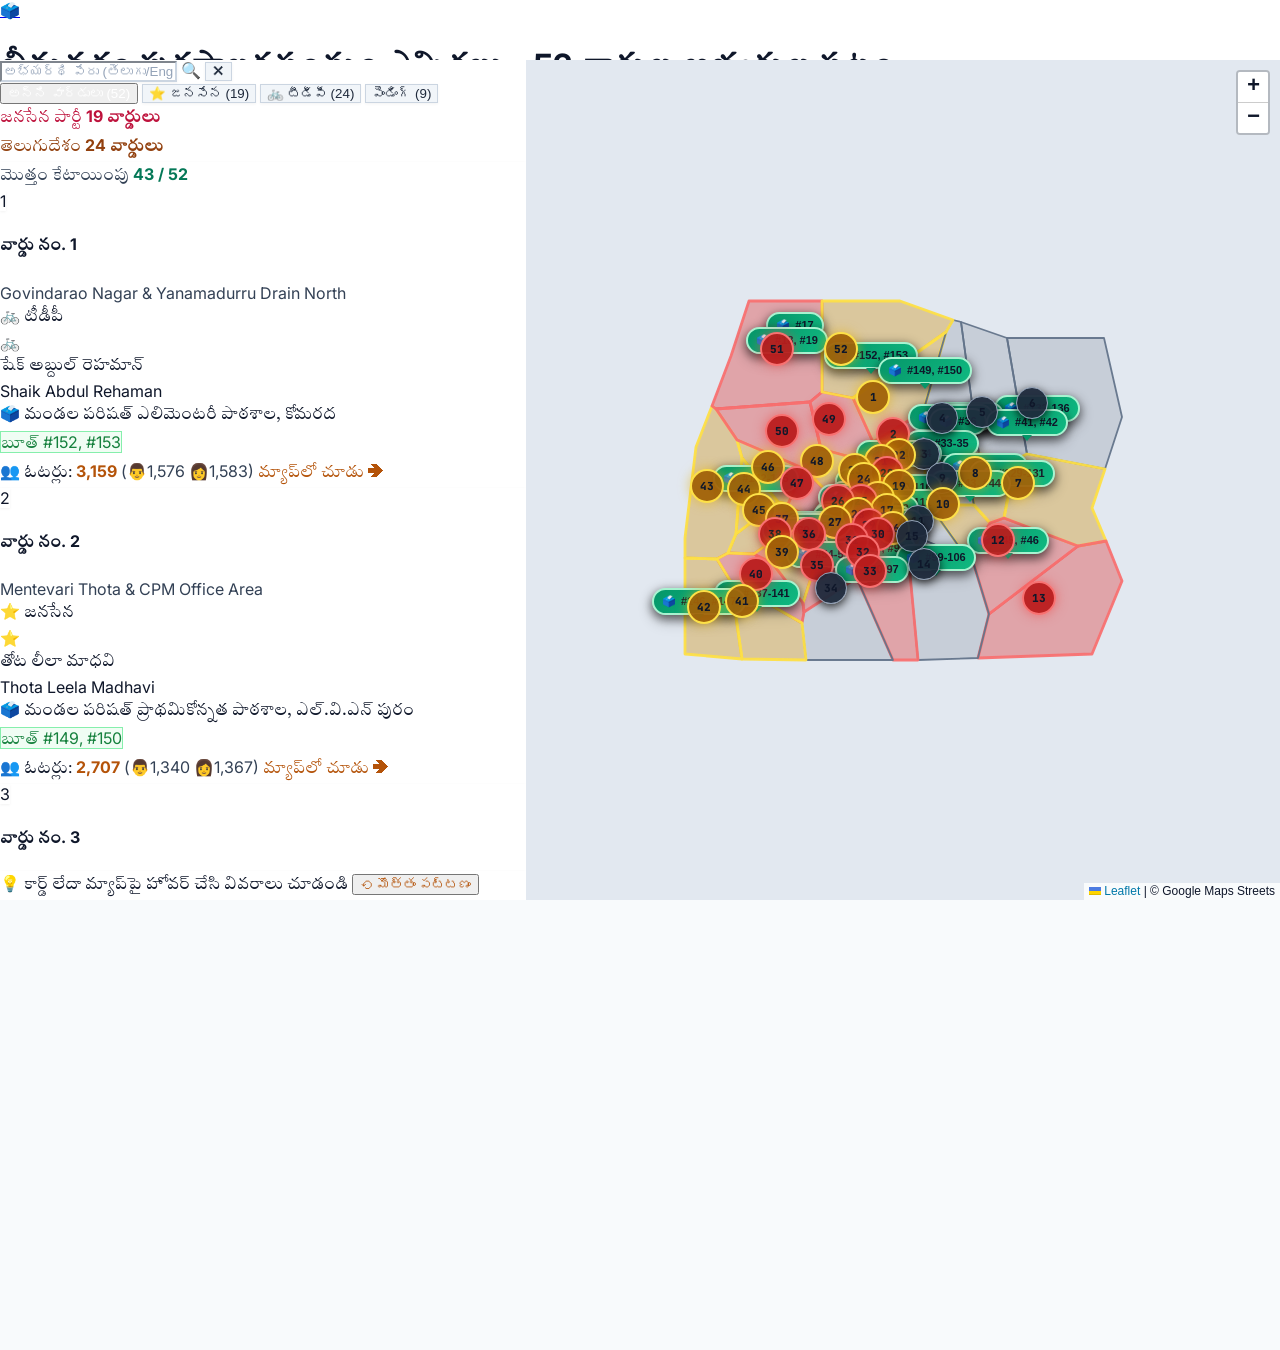
==== commit ec243d7a: "feat(demographics): display male and female voter breakdown alongside total 1,45,737 voters across p" ====
--- a/bhimavaram-elections.html
+++ b/bhimavaram-elections.html
@@ -313,7 +313,7 @@
               <span>🚲</span> టీడీపీ 24
             </span>
             <span class="px-2 py-0.5 text-[10px] font-bold rounded-full bg-cyan-500/20 text-cyan-300 border border-cyan-500/40 flex items-center gap-1">
-              <span>👥</span> మొత్తం ఓటర్లు: 1,45,737
+              <span>👥</span> మొత్తం ఓటర్లు: 1,45,737 (👨 71,863 | 👩 73,874)
             </span>
             <span class="px-2 py-0.5 text-[10px] font-bold rounded-full bg-emerald-500/20 text-emerald-400 border border-emerald-500/30">
               మౌస్ హోవర్ వీక్షణ (Hover)
@@ -638,7 +638,9 @@
     "male": 1808,
     "female": 1816,
     "sexRatio": 1004,
-    "houses": 959
+    "houses": 959,
+    "maleVoters": 1576,
+    "femaleVoters": 1583
   },
   {
     "ward": 2,
@@ -714,7 +716,9 @@
     "male": 1575,
     "female": 1607,
     "sexRatio": 1020,
-    "houses": 842
+    "houses": 842,
+    "maleVoters": 1340,
+    "femaleVoters": 1367
   },
   {
     "ward": 3,
@@ -776,7 +780,9 @@
     "male": 1411,
     "female": 1481,
     "sexRatio": 1050,
-    "houses": 765
+    "houses": 765,
+    "maleVoters": 1227,
+    "femaleVoters": 1288
   },
   {
     "ward": 4,
@@ -846,7 +852,9 @@
     "male": 1575,
     "female": 1644,
     "sexRatio": 1044,
-    "houses": 852
+    "houses": 852,
+    "maleVoters": 1363,
+    "femaleVoters": 1422
   },
   {
     "ward": 5,
@@ -919,7 +927,9 @@
     "male": 1667,
     "female": 1687,
     "sexRatio": 1012,
-    "houses": 887
+    "houses": 887,
+    "maleVoters": 1420,
+    "femaleVoters": 1438
   },
   {
     "ward": 6,
@@ -990,7 +1000,9 @@
     "male": 1537,
     "female": 1548,
     "sexRatio": 1007,
-    "houses": 816
+    "houses": 816,
+    "maleVoters": 1343,
+    "femaleVoters": 1353
   },
   {
     "ward": 7,
@@ -1063,7 +1075,9 @@
     "male": 1579,
     "female": 1639,
     "sexRatio": 1038,
-    "houses": 851
+    "houses": 851,
+    "maleVoters": 1355,
+    "femaleVoters": 1406
   },
   {
     "ward": 8,
@@ -1134,7 +1148,9 @@
     "male": 1772,
     "female": 1866,
     "sexRatio": 1053,
-    "houses": 962
+    "houses": 962,
+    "maleVoters": 1519,
+    "femaleVoters": 1600
   },
   {
     "ward": 9,
@@ -1199,7 +1215,9 @@
     "male": 1704,
     "female": 1751,
     "sexRatio": 1028,
-    "houses": 914
+    "houses": 914,
+    "maleVoters": 1489,
+    "femaleVoters": 1531
   },
   {
     "ward": 10,
@@ -1273,7 +1291,9 @@
     "male": 1486,
     "female": 1493,
     "sexRatio": 1005,
-    "houses": 788
+    "houses": 788,
+    "maleVoters": 1267,
+    "femaleVoters": 1273
   },
   {
     "ward": 11,
@@ -1351,7 +1371,9 @@
     "male": 1525,
     "female": 1557,
     "sexRatio": 1021,
-    "houses": 815
+    "houses": 815,
+    "maleVoters": 1319,
+    "femaleVoters": 1346
   },
   {
     "ward": 12,
@@ -1419,7 +1441,9 @@
     "male": 1635,
     "female": 1718,
     "sexRatio": 1051,
-    "houses": 887
+    "houses": 887,
+    "maleVoters": 1423,
+    "femaleVoters": 1495
   },
   {
     "ward": 13,
@@ -1479,7 +1503,9 @@
     "male": 1533,
     "female": 1600,
     "sexRatio": 1044,
-    "houses": 829
+    "houses": 829,
+    "maleVoters": 1304,
+    "femaleVoters": 1361
   },
   {
     "ward": 14,
@@ -1559,7 +1585,9 @@
     "male": 1508,
     "female": 1525,
     "sexRatio": 1011,
-    "houses": 802
+    "houses": 802,
+    "maleVoters": 1314,
+    "femaleVoters": 1328
   },
   {
     "ward": 15,
@@ -1624,7 +1652,9 @@
     "male": 1735,
     "female": 1749,
     "sexRatio": 1008,
-    "houses": 922
+    "houses": 922,
+    "maleVoters": 1498,
+    "femaleVoters": 1510
   },
   {
     "ward": 16,
@@ -1683,7 +1713,9 @@
     "male": 1786,
     "female": 1854,
     "sexRatio": 1038,
-    "houses": 963
+    "houses": 963,
+    "maleVoters": 1524,
+    "femaleVoters": 1582
   },
   {
     "ward": 17,
@@ -1748,7 +1780,9 @@
     "male": 1551,
     "female": 1633,
     "sexRatio": 1053,
-    "houses": 842
+    "houses": 842,
+    "maleVoters": 1356,
+    "femaleVoters": 1428
   },
   {
     "ward": 18,
@@ -1838,7 +1872,9 @@
     "male": 1491,
     "female": 1530,
     "sexRatio": 1026,
-    "houses": 799
+    "houses": 799,
+    "maleVoters": 1277,
+    "femaleVoters": 1310
   },
   {
     "ward": 19,
@@ -1923,7 +1959,9 @@
     "male": 1653,
     "female": 1659,
     "sexRatio": 1004,
-    "houses": 876
+    "houses": 876,
+    "maleVoters": 1420,
+    "femaleVoters": 1426
   },
   {
     "ward": 20,
@@ -1996,7 +2034,9 @@
     "male": 1600,
     "female": 1635,
     "sexRatio": 1022,
-    "houses": 856
+    "houses": 856,
+    "maleVoters": 1398,
+    "femaleVoters": 1428
   },
   {
     "ward": 21,
@@ -2075,7 +2115,9 @@
     "male": 1434,
     "female": 1507,
     "sexRatio": 1051,
-    "houses": 778
+    "houses": 778,
+    "maleVoters": 1221,
+    "femaleVoters": 1283
   },
   {
     "ward": 22,
@@ -2135,7 +2177,9 @@
     "male": 1580,
     "female": 1648,
     "sexRatio": 1043,
-    "houses": 854
+    "houses": 854,
+    "maleVoters": 1369,
+    "femaleVoters": 1428
   },
   {
     "ward": 23,
@@ -2206,7 +2250,9 @@
     "male": 1818,
     "female": 1838,
     "sexRatio": 1011,
-    "houses": 967
+    "houses": 967,
+    "maleVoters": 1579,
+    "femaleVoters": 1596
   },
   {
     "ward": 24,
@@ -2271,7 +2317,9 @@
     "male": 1701,
     "female": 1715,
     "sexRatio": 1008,
-    "houses": 904
+    "houses": 904,
+    "maleVoters": 1448,
+    "femaleVoters": 1459
   },
   {
     "ward": 25,
@@ -2333,7 +2381,9 @@
     "male": 1501,
     "female": 1559,
     "sexRatio": 1039,
-    "houses": 810
+    "houses": 810,
+    "maleVoters": 1310,
+    "femaleVoters": 1360
   },
   {
     "ward": 26,
@@ -2412,7 +2462,9 @@
     "male": 1582,
     "female": 1666,
     "sexRatio": 1053,
-    "houses": 859
+    "houses": 859,
+    "maleVoters": 1361,
+    "femaleVoters": 1434
   },
   {
     "ward": 27,
@@ -2484,7 +2536,9 @@
     "male": 1652,
     "female": 1695,
     "sexRatio": 1026,
-    "houses": 885
+    "houses": 885,
+    "maleVoters": 1412,
+    "femaleVoters": 1448
   },
   {
     "ward": 28,
@@ -2546,7 +2600,9 @@
     "male": 1489,
     "female": 1495,
     "sexRatio": 1004,
-    "houses": 789
+    "houses": 789,
+    "maleVoters": 1302,
+    "femaleVoters": 1308
   },
   {
     "ward": 29,
@@ -2612,7 +2668,9 @@
     "male": 1474,
     "female": 1507,
     "sexRatio": 1022,
-    "houses": 789
+    "houses": 789,
+    "maleVoters": 1260,
+    "femaleVoters": 1288
   },
   {
     "ward": 30,
@@ -2680,7 +2738,9 @@
     "male": 1704,
     "female": 1792,
     "sexRatio": 1052,
-    "houses": 925
+    "houses": 925,
+    "maleVoters": 1468,
+    "femaleVoters": 1543
   },
   {
     "ward": 31,
@@ -2758,7 +2818,9 @@
     "male": 1751,
     "female": 1825,
     "sexRatio": 1042,
-    "houses": 946
+    "houses": 946,
+    "maleVoters": 1528,
+    "femaleVoters": 1592
   },
   {
     "ward": 32,
@@ -2830,7 +2892,9 @@
     "male": 1582,
     "female": 1598,
     "sexRatio": 1010,
-    "houses": 841
+    "houses": 841,
+    "maleVoters": 1346,
+    "femaleVoters": 1360
   },
   {
     "ward": 33,
@@ -2911,7 +2975,9 @@
     "male": 1587,
     "female": 1602,
     "sexRatio": 1009,
-    "houses": 844
+    "houses": 844,
+    "maleVoters": 1378,
+    "femaleVoters": 1391
   },
   {
     "ward": 34,
@@ -2976,7 +3042,9 @@
     "male": 1678,
     "female": 1744,
     "sexRatio": 1039,
-    "houses": 905
+    "houses": 905,
+    "maleVoters": 1454,
+    "femaleVoters": 1512
   },
   {
     "ward": 35,
@@ -3045,7 +3113,9 @@
     "male": 1532,
     "female": 1613,
     "sexRatio": 1053,
-    "houses": 832
+    "houses": 832,
+    "maleVoters": 1305,
+    "femaleVoters": 1373
   },
   {
     "ward": 36,
@@ -3114,7 +3184,9 @@
     "male": 1408,
     "female": 1444,
     "sexRatio": 1026,
-    "houses": 754
+    "houses": 754,
+    "maleVoters": 1230,
+    "femaleVoters": 1261
   },
   {
     "ward": 37,
@@ -3178,7 +3250,9 @@
     "male": 1612,
     "female": 1619,
     "sexRatio": 1004,
-    "houses": 855
+    "houses": 855,
+    "maleVoters": 1385,
+    "femaleVoters": 1392
   },
   {
     "ward": 38,
@@ -3245,7 +3319,9 @@
     "male": 1776,
     "female": 1818,
     "sexRatio": 1024,
-    "houses": 951
+    "houses": 951,
+    "maleVoters": 1521,
+    "femaleVoters": 1556
   },
   {
     "ward": 39,
@@ -3301,7 +3377,9 @@
     "male": 1622,
     "female": 1706,
     "sexRatio": 1052,
-    "houses": 880
+    "houses": 880,
+    "maleVoters": 1418,
+    "femaleVoters": 1492
   },
   {
     "ward": 40,
@@ -3376,7 +3454,9 @@
     "male": 1546,
     "female": 1609,
     "sexRatio": 1041,
-    "houses": 835
+    "houses": 835,
+    "maleVoters": 1319,
+    "femaleVoters": 1373
   },
   {
     "ward": 41,
@@ -3438,7 +3518,9 @@
     "male": 1705,
     "female": 1722,
     "sexRatio": 1010,
-    "houses": 907
+    "houses": 907,
+    "maleVoters": 1472,
+    "femaleVoters": 1486
   },
   {
     "ward": 42,
@@ -3497,7 +3579,9 @@
     "male": 1670,
     "female": 1686,
     "sexRatio": 1010,
-    "houses": 888
+    "houses": 888,
+    "maleVoters": 1455,
+    "femaleVoters": 1469
   },
   {
     "ward": 43,
@@ -3575,7 +3659,9 @@
     "male": 1420,
     "female": 1478,
     "sexRatio": 1041,
-    "houses": 767
+    "houses": 767,
+    "maleVoters": 1208,
+    "femaleVoters": 1257
   },
   {
     "ward": 44,
@@ -3632,7 +3718,9 @@
     "male": 1450,
     "female": 1526,
     "sexRatio": 1052,
-    "houses": 787
+    "houses": 787,
+    "maleVoters": 1261,
+    "femaleVoters": 1328
   },
   {
     "ward": 45,
@@ -3697,7 +3785,9 @@
     "male": 1711,
     "female": 1753,
     "sexRatio": 1025,
-    "houses": 916
+    "houses": 916,
+    "maleVoters": 1479,
+    "femaleVoters": 1516
   },
   {
     "ward": 46,
@@ -3758,7 +3848,9 @@
     "male": 1717,
     "female": 1724,
     "sexRatio": 1004,
-    "houses": 910
+    "houses": 910,
+    "maleVoters": 1464,
+    "femaleVoters": 1469
   },
   {
     "ward": 47,
@@ -3825,7 +3917,9 @@
     "male": 1561,
     "female": 1599,
     "sexRatio": 1024,
-    "houses": 836
+    "houses": 836,
+    "maleVoters": 1364,
+    "femaleVoters": 1398
   },
   {
     "ward": 48,
@@ -3879,7 +3973,9 @@
     "male": 1636,
     "female": 1720,
     "sexRatio": 1051,
-    "houses": 888
+    "houses": 888,
+    "maleVoters": 1403,
+    "femaleVoters": 1475
   },
   {
     "ward": 49,
@@ -3947,7 +4043,9 @@
     "male": 1727,
     "female": 1797,
     "sexRatio": 1041,
-    "houses": 932
+    "houses": 932,
+    "maleVoters": 1482,
+    "femaleVoters": 1542
   },
   {
     "ward": 50,
@@ -4009,7 +4107,9 @@
     "male": 1542,
     "female": 1557,
     "sexRatio": 1010,
-    "houses": 820
+    "houses": 820,
+    "maleVoters": 1348,
+    "femaleVoters": 1361
   },
   {
     "ward": 51,
@@ -4080,7 +4180,9 @@
     "male": 1414,
     "female": 1428,
     "sexRatio": 1010,
-    "houses": 752
+    "houses": 752,
+    "maleVoters": 1205,
+    "femaleVoters": 1217
   },
   {
     "ward": 52,
@@ -4145,7 +4247,9 @@
     "male": 1590,
     "female": 1655,
     "sexRatio": 1041,
-    "houses": 858
+    "houses": 858,
+    "maleVoters": 1376,
+    "femaleVoters": 1432
   }
 ];
 if (typeof window !== 'undefined') {
@@ -6085,7 +6189,7 @@
         })()}
 
         <div class="py-1 px-1.5 rounded-lg bg-slate-950/60 border border-slate-800/80 flex items-center justify-between text-[11px] text-slate-300">
-          <span>👥 నమోదిత ఓటర్లు: <strong class="text-amber-300 font-mono font-bold">${(ward.voters || 2803).toLocaleString('en-IN')}</strong> మంది</span>
+          <span>👥 నమోదిత ఓటర్లు: <strong class="text-amber-300 font-mono font-bold">${(ward.voters || 2803).toLocaleString('en-IN')}</strong> మంది <span class="text-[10px] text-slate-400 font-normal">(👨 ${(ward.maleVoters || Math.round((ward.voters || 2803) * 0.493)).toLocaleString('en-IN')} | 👩 ${(ward.femaleVoters || ((ward.voters || 2803) - Math.round((ward.voters || 2803) * 0.493))).toLocaleString('en-IN')})</span></span>
           <span class="text-slate-400 text-[10px]">జనాభా: ${(ward.pop || 3249).toLocaleString('en-IN')}</span>
         </div>
 
@@ -6319,7 +6423,7 @@
           })()}
 
           <div class="mt-1.5 pt-1 border-t border-slate-800/60 flex items-center justify-between text-[10px] text-slate-400">
-            <span>👥 ఓటర్లు: <strong class="text-amber-300 font-mono font-bold">${(w.voters || 2803).toLocaleString('en-IN')}</strong></span>
+            <span>👥 ఓటర్లు: <strong class="text-amber-300 font-mono font-bold">${(w.voters || 2803).toLocaleString('en-IN')}</strong> <span class="text-[9px] text-slate-400 font-normal">(👨${(w.maleVoters || Math.round((w.voters || 2803) * 0.493)).toLocaleString('en-IN')} 👩${(w.femaleVoters || ((w.voters || 2803) - Math.round((w.voters || 2803) * 0.493))).toLocaleString('en-IN')})</span></span>
             <span class="text-amber-400 font-semibold">మ్యాప్‌లో చూడు ➔</span>
           </div>
         `;
--- a/assets/theme.css
+++ b/assets/theme.css
@@ -1,8 +1,11 @@
 /* ====================================================
    Bhimavaram Municipal Portal - Universal Light/Dark Theme Engine
-   ==================================================== */
-
-/* --- Light Mode Root Overrides --- */
+   Comprehensive Light & Dark Theme Design System
+   ==================================================== */
+
+/* ====================================================
+   1. LIGHT MODE ROOT & GLOBAL BODY
+   ==================================================== */
 html.light, 
 html.light body {
   background-color: #f8fafc !important;
@@ -10,7 +13,7 @@
   color-scheme: light;
 }
 
-/* Header & Navigation */
+/* Header & Top Navigation */
 html.light header,
 html.light #appHeader {
   background-color: #ffffff !important;
@@ -22,39 +25,67 @@
 html.light header h1,
 html.light header h2,
 html.light #appHeader h1,
-html.light #appHeader span.text-white {
-  color: #0f172a !important;
-}
-
-/* Sidebars & Sub-panels */
+html.light #appHeader h2,
+html.light #appHeader span.text-white,
+html.light header span.text-white {
+  color: #0f172a !important;
+}
+
+/* Sidebars & Main View Panels */
 html.light #sidebarPanel,
 html.light #sidebarHeader,
 html.light #sidebarFooter,
 html.light #rightInfoPanel,
-html.light .bg-slate-900,
-html.light .bg-slate-900\/90,
-html.light .bg-slate-900\/95,
-html.light .bg-slate-950,
-html.light .bg-slate-950\/80,
-html.light .bg-slate-950\/90,
-html.light .bg-slate-950\/70,
-html.light .bg-slate-950\/60,
-html.light .bg-slate-950\/50,
-html.light .bg-slate-950\/40 {
-  background-color: #ffffff !important;
+html.light .w-full.lg\:w-\[480px\],
+html.light aside,
+html.light .tab-panel {
+  background-color: #f8fafc !important;
   border-color: #e2e8f0 !important;
   color: #0f172a !important;
 }
 
-html.light #wardsListContainer,
-html.light #candidatesListContainer {
+/* ====================================================
+   2. UNIVERSAL CARD & CONTAINER OVERRIDES
+   Uses Attribute Selectors to ensure 100% of Tailwind opacity / slash classes match
+   and strips dark gradients
+   ==================================================== */
+html.light [class*="bg-slate-950"],
+html.light [class*="bg-slate-900"],
+html.light [class*="bg-slate-800"],
+html.light [class*="from-slate-800"],
+html.light [class*="from-slate-900"],
+html.light [class*="from-slate-950"],
+html.light [class*="to-slate-800"],
+html.light [class*="to-slate-900"],
+html.light [class*="to-slate-950"],
+html.light .tab-panel > div,
+html.light .tab-panel div.rounded-xl {
+  background-color: #ffffff !important;
+  background-image: none !important;
+  border-color: #e2e8f0 !important;
+  color: #0f172a !important;
+  box-shadow: 0 1px 3px rgba(0, 0, 0, 0.05) !important;
+}
+
+/* Secondary nested sub-cards / compact item boxes */
+html.light [class*="bg-slate-800/80"],
+html.light [class*="bg-slate-900/60"],
+html.light [class*="bg-slate-900/80"],
+html.light [class*="bg-slate-950/60"],
+html.light [class*="bg-slate-950/70"],
+html.light .p-2\.5.rounded-lg,
+html.light .p-2.rounded {
   background-color: #f1f5f9 !important;
-}
-
-/* Cards & Lists */
+  background-image: none !important;
+  border-color: #e2e8f0 !important;
+  color: #1e293b !important;
+}
+
+/* Ward & Candidate Cards */
 html.light .ward-card,
 html.light .candidate-card,
-html.light [id^="ward-card-"] {
+html.light [id^="ward-card-"],
+html.light [id^="candidate-card-"] {
   background-color: #ffffff !important;
   border-color: #e2e8f0 !important;
   color: #0f172a !important;
@@ -73,14 +104,31 @@
   border-color: #10b981 !important;
 }
 
-/* Text Colors */
+/* ====================================================
+   3. HIGH-CONTRAST TYPOGRAPHY IN LIGHT MODE
+   Guarantees 100% text visibility for Telugu & English
+   ==================================================== */
+html.light body,
+html.light p,
+html.light span,
+html.light div,
+html.light li,
+html.light td,
+html.light th,
+html.light label {
+  color: #0f172a;
+}
+
+/* Primary body & list text (deep slate - crystal clear on light cards) */
+html.light .text-slate-100,
+html.light .text-slate-200,
+html.light .text-slate-300 {
+  color: #0f172a !important;
+}
+
+/* Secondary & label text (medium dark slate) */
 html.light .text-slate-400,
 html.light .text-slate-500 {
-  color: #64748b !important;
-}
-
-html.light .text-slate-300,
-html.light .text-slate-200 {
   color: #334155 !important;
 }
 
@@ -88,57 +136,453 @@
   color: #0f172a !important;
 }
 
-html.light strong.text-white,
-html.light span.text-white,
-html.light div.text-white {
-  color: #0f172a !important;
-}
-
-/* Borders */
-html.light .border-slate-800,
-html.light .border-slate-800\/80,
-html.light .border-slate-800\/60,
-html.light .border-slate-700,
-html.light .border-slate-700\/80 {
+html.light strong,
+html.light b {
+  color: #0f172a !important;
+  font-weight: 700 !important;
+}
+
+/* Colored Accents tuned for high-contrast on light cards */
+html.light .text-amber-300,
+html.light .text-amber-400 {
+  color: #b45309 !important; /* Rich readable bronze/amber */
+}
+
+html.light .text-yellow-300,
+html.light .text-yellow-400,
+html.light .text-yellow-500 {
+  color: #92400e !important; /* Deep visible gold */
+}
+
+html.light .text-cyan-300,
+html.light .text-cyan-400,
+html.light .text-sky-300,
+html.light .text-sky-400 {
+  color: #0369a1 !important; /* Rich deep ocean blue/cyan */
+}
+
+html.light .text-emerald-300,
+html.light .text-emerald-400 {
+  color: #047857 !important; /* Rich forest green */
+}
+
+html.light .text-red-400,
+html.light .text-red-300,
+html.light .text-rose-400 {
+  color: #be123c !important; /* Deep crimson red */
+}
+
+html.light .text-purple-300,
+html.light .text-purple-400,
+html.light .text-indigo-300,
+html.light .text-indigo-400 {
+  color: #6b21a8 !important; /* Royal deep purple */
+}
+
+/* ====================================================
+   4. BORDERS & DIVIDERS
+   ==================================================== */
+html.light [class*="border-slate-800"],
+html.light [class*="border-slate-700"],
+html.light [class*="border-slate-600"],
+html.light [class*="divide-slate-800"] {
   border-color: #e2e8f0 !important;
 }
 
-/* Buttons and Controls */
-html.light .bg-slate-800 {
+/* ====================================================
+   5. BUTTONS, TABS & FORM CONTROLS
+   ==================================================== */
+/* Standard Slate Buttons & Links */
+html.light button[class*="bg-slate-800"],
+html.light a[class*="bg-slate-800"],
+html.light button[class*="bg-slate-700"],
+html.light a[class*="bg-slate-700"],
+html.light button[class*="bg-slate-900"],
+html.light a[class*="bg-slate-900"],
+html.light .tab-btn,
+html.light .layer-btn,
+html.light .proj-filter-btn {
+  background-color: #f1f5f9 !important;
+  color: #1e293b !important;
+  border: 1px solid #cbd5e1 !important;
+}
+
+html.light button[class*="bg-slate-800"]:hover,
+html.light a[class*="bg-slate-800"]:hover,
+html.light button[class*="bg-slate-700"]:hover,
+html.light a[class*="bg-slate-700"]:hover,
+html.light button[class*="bg-slate-900"]:hover,
+html.light a[class*="bg-slate-900"]:hover,
+html.light .tab-btn:hover,
+html.light .layer-btn:hover,
+html.light .proj-filter-btn:hover {
+  background-color: #e2e8f0 !important;
+  color: #0f172a !important;
+}
+
+html.light button[class*="bg-slate-800"] span,
+html.light a[class*="bg-slate-800"] span,
+html.light button[class*="bg-slate-700"] span,
+html.light a[class*="bg-slate-700"] span {
+  color: #1e293b !important;
+}
+
+/* Themed Navigation Pills (Converts dark bg-*-950 / bg-*-900 buttons to high-contrast crisp light pills) */
+/* 1. Cyan & Sky (e.g. వరద AI) */
+html.light a[class*="bg-cyan-950"],
+html.light button[class*="bg-cyan-950"],
+html.light span[class*="bg-cyan-950"],
+html.light a[class*="bg-cyan-900"],
+html.light button[class*="bg-cyan-900"],
+html.light a[class*="bg-sky-950"],
+html.light button[class*="bg-sky-950"],
+html.light span[class*="bg-sky-950"] {
+  background-color: #f0f9ff !important;
+  border: 1.5px solid #7dd3fc !important;
+  color: #0369a1 !important;
+}
+html.light a[class*="bg-cyan-950"]:hover,
+html.light button[class*="bg-cyan-950"]:hover,
+html.light a[class*="bg-sky-950"]:hover,
+html.light button[class*="bg-sky-950"]:hover {
+  background-color: #e0f2fe !important;
+  border-color: #0284c7 !important;
+  color: #0c4a6e !important;
+}
+html.light a[class*="bg-cyan-950"] span,
+html.light button[class*="bg-cyan-950"] span,
+html.light a[class*="bg-cyan-900"] span,
+html.light button[class*="bg-cyan-900"] span,
+html.light a[class*="bg-sky-950"] span,
+html.light button[class*="bg-sky-950"] span {
+  color: #0369a1 !important;
+  font-weight: 700 !important;
+}
+
+/* 2. Emerald & Green (e.g. 52 వార్డుల సరిహద్దులు) */
+html.light a[class*="bg-emerald-950"],
+html.light button[class*="bg-emerald-950"],
+html.light span[class*="bg-emerald-950"],
+html.light a[class*="bg-emerald-900"],
+html.light button[class*="bg-emerald-900"],
+html.light a[class*="bg-green-950"],
+html.light button[class*="bg-green-950"],
+html.light span[class*="bg-green-950"] {
+  background-color: #f0fdf4 !important;
+  border: 1.5px solid #86efac !important;
+  color: #15803d !important;
+}
+html.light a[class*="bg-emerald-950"]:hover,
+html.light button[class*="bg-emerald-950"]:hover,
+html.light a[class*="bg-green-950"]:hover,
+html.light button[class*="bg-green-950"]:hover {
+  background-color: #dcfce7 !important;
+  border-color: #16a34a !important;
+  color: #14532d !important;
+}
+html.light a[class*="bg-emerald-950"] span,
+html.light button[class*="bg-emerald-950"] span,
+html.light a[class*="bg-emerald-900"] span,
+html.light button[class*="bg-emerald-900"] span,
+html.light a[class*="bg-green-950"] span,
+html.light button[class*="bg-green-950"] span {
+  color: #15803d !important;
+  font-weight: 700 !important;
+}
+
+/* 3. Amber & Orange (e.g. ఎన్నికలు / ట్రాఫిక్ AI) */
+html.light a[class*="bg-amber-950"],
+html.light button[class*="bg-amber-950"],
+html.light span[class*="bg-amber-950"],
+html.light a[class*="bg-amber-900"],
+html.light button[class*="bg-amber-900"],
+html.light a[class*="bg-orange-950"],
+html.light button[class*="bg-orange-950"],
+html.light span[class*="bg-orange-950"] {
+  background-color: #fffbeb !important;
+  border: 1.5px solid #fcd34d !important;
+  color: #b45309 !important;
+}
+html.light a[class*="bg-amber-950"]:hover,
+html.light button[class*="bg-amber-950"]:hover,
+html.light a[class*="bg-orange-950"]:hover,
+html.light button[class*="bg-orange-950"]:hover {
+  background-color: #fef3c7 !important;
+  border-color: #d97706 !important;
+  color: #78350f !important;
+}
+html.light a[class*="bg-amber-950"] span,
+html.light button[class*="bg-amber-950"] span,
+html.light a[class*="bg-amber-900"] span,
+html.light button[class*="bg-amber-900"] span,
+html.light a[class*="bg-orange-950"] span,
+html.light button[class*="bg-orange-950"] span {
+  color: #b45309 !important;
+  font-weight: 700 !important;
+}
+
+/* 4. Blue & Indigo (e.g. GIS మ్యాప్ / RS రిజిస్ట్రీ) */
+html.light a[class*="bg-blue-950"],
+html.light button[class*="bg-blue-950"],
+html.light span[class*="bg-blue-950"],
+html.light a[class*="bg-blue-900"],
+html.light button[class*="bg-blue-900"],
+html.light a[class*="bg-indigo-950"],
+html.light button[class*="bg-indigo-950"],
+html.light span[class*="bg-indigo-950"],
+html.light a[class*="bg-indigo-900"],
+html.light button[class*="bg-indigo-900"] {
+  background-color: #eff6ff !important;
+  border: 1.5px solid #bfdbfe !important;
+  color: #1d4ed8 !important;
+}
+html.light a[class*="bg-blue-950"]:hover,
+html.light button[class*="bg-blue-950"]:hover,
+html.light a[class*="bg-indigo-950"]:hover,
+html.light button[class*="bg-indigo-950"]:hover {
+  background-color: #dbeafe !important;
+  border-color: #2563eb !important;
+  color: #1e40af !important;
+}
+html.light a[class*="bg-blue-950"] span,
+html.light button[class*="bg-blue-950"] span,
+html.light a[class*="bg-blue-900"] span,
+html.light button[class*="bg-blue-900"] span,
+html.light a[class*="bg-indigo-950"] span,
+html.light button[class*="bg-indigo-950"] span,
+html.light a[class*="bg-indigo-900"] span,
+html.light button[class*="bg-indigo-900"] span {
+  color: #1d4ed8 !important;
+  font-weight: 700 !important;
+}
+
+/* 5. Rose & Red (e.g. హాట్‌స్పాట్ పల్స్) */
+html.light a[class*="bg-rose-950"],
+html.light button[class*="bg-rose-950"],
+html.light span[class*="bg-rose-950"],
+html.light a[class*="bg-red-950"],
+html.light button[class*="bg-red-950"],
+html.light span[class*="bg-red-950"] {
+  background-color: #fff1f2 !important;
+  border: 1.5px solid #fecdd3 !important;
+  color: #be123c !important;
+}
+html.light a[class*="bg-rose-950"]:hover,
+html.light button[class*="bg-rose-950"]:hover,
+html.light a[class*="bg-red-950"]:hover,
+html.light button[class*="bg-red-950"]:hover {
+  background-color: #ffe4e6 !important;
+  border-color: #e11d48 !important;
+  color: #9f1239 !important;
+}
+html.light a[class*="bg-rose-950"] span,
+html.light button[class*="bg-rose-950"] span,
+html.light a[class*="bg-red-950"] span,
+html.light button[class*="bg-red-950"] span {
+  color: #be123c !important;
+  font-weight: 700 !important;
+}
+
+/* 6. Purple & Violet */
+html.light a[class*="bg-purple-950"],
+html.light button[class*="bg-purple-950"],
+html.light a[class*="bg-purple-900"],
+html.light button[class*="bg-purple-900"] {
+  background-color: #faf5ff !important;
+  border: 1.5px solid #e9d5ff !important;
+  color: #7e22ce !important;
+}
+html.light a[class*="bg-purple-950"]:hover,
+html.light button[class*="bg-purple-950"]:hover {
+  background-color: #f3e8ff !important;
+  border-color: #9333ea !important;
+  color: #581c87 !important;
+}
+html.light a[class*="bg-purple-950"] span,
+html.light button[class*="bg-purple-950"] span {
+  color: #7e22ce !important;
+  font-weight: 700 !important;
+}
+
+/* Active tab highlights across all dashboards */
+html.light .tab-btn.bg-cyan-600,
+html.light .tab-btn.bg-amber-600,
+html.light .layer-btn.bg-amber-600,
+html.light .tab-btn.active,
+html.light .tab-btn[class*="bg-amber-500/20"],
+html.light .tab-btn.text-amber-300 {
+  background-color: #fef3c7 !important;
+  color: #b45309 !important;
+  border-color: #f59e0b !important;
+  font-weight: 700 !important;
+}
+html.light .tab-btn.bg-cyan-600 span,
+html.light .tab-btn.bg-amber-600 span,
+html.light .layer-btn.bg-amber-600 span,
+html.light .tab-btn.active span,
+html.light .tab-btn[class*="bg-amber-500/20"] span,
+html.light .tab-btn.text-amber-300 span {
+  color: #b45309 !important;
+  font-weight: 700 !important;
+}
+
+/* Solid Vibrant Buttons Keep White Text */
+html.light button.bg-cyan-600,
+html.light a.bg-cyan-600,
+html.light button.bg-blue-600,
+html.light a.bg-blue-600,
+html.light button.bg-amber-600,
+html.light a.bg-amber-600,
+html.light button.bg-emerald-600,
+html.light a.bg-emerald-600,
+html.light [class*="bg-gradient-to-r"][class*="from-amber-500"],
+html.light [class*="bg-gradient-to-r"][class*="from-cyan-600"] {
+  color: #ffffff !important;
+}
+html.light button.bg-cyan-600 span,
+html.light a.bg-cyan-600 span,
+html.light button.bg-blue-600 span,
+html.light a.bg-blue-600 span,
+html.light button.bg-amber-600 span,
+html.light a.bg-amber-600 span,
+html.light button.bg-emerald-600 span,
+html.light a.bg-emerald-600 span,
+html.light [class*="bg-gradient-to-r"][class*="from-amber-500"] span,
+html.light [class*="bg-gradient-to-r"][class*="from-cyan-600"] span {
+  color: #ffffff !important;
+}
+
+/* Inputs & Dropdowns */
+html.light input[type="text"],
+html.light input[type="search"],
+html.light input[type="number"],
+html.light input[type="file"],
+html.light select,
+html.light textarea {
+  background-color: #ffffff !important;
+  border-color: #cbd5e1 !important;
+  color: #0f172a !important;
+}
+
+html.light input[type="text"]::placeholder,
+html.light input[type="search"]::placeholder {
+  color: #94a3b8 !important;
+}
+
+/* Scenario & Simulation Buttons */
+html.light .sc-btn,
+html.light button[onclick^="setScenario"],
+html.light button[id^="sim-scen-"] {
+  background-color: #ffffff !important;
+  border: 1px solid #cbd5e1 !important;
+  color: #1e293b !important;
+}
+
+html.light .sc-btn:hover,
+html.light button[onclick^="setScenario"]:hover,
+html.light button[id^="sim-scen-"]:hover {
+  background-color: #f8fafc !important;
+  border-color: #0284c7 !important;
+}
+
+html.light button[id^="sim-scen-"] span,
+html.light button[id^="sim-scen-"] p,
+html.light button[id^="sim-scen-"] div {
+  color: #1e293b !important;
+}
+
+/* ====================================================
+   6. TABLES & LIST CONTAINERS
+   ==================================================== */
+html.light table {
+  color: #0f172a !important;
+}
+
+html.light table thead,
+html.light table thead tr {
   background-color: #f1f5f9 !important;
   color: #1e293b !important;
   border-color: #cbd5e1 !important;
 }
 
-html.light .bg-slate-800:hover {
-  background-color: #e2e8f0 !important;
-}
-
-html.light input[type="text"],
-html.light select {
-  background-color: #ffffff !important;
-  border-color: #cbd5e1 !important;
-  color: #0f172a !important;
-}
-
-html.light input[type="text"]::placeholder {
-  color: #94a3b8 !important;
-}
-
-/* Map Containers */
+html.light table thead th {
+  color: #1e293b !important;
+  font-weight: 700 !important;
+}
+
+html.light table tbody tr {
+  background-color: #ffffff !important;
+  border-color: #e2e8f0 !important;
+}
+
+html.light table tbody tr:hover {
+  background-color: #f8fafc !important;
+}
+
+html.light #wardsListContainer,
+html.light #candidatesListContainer {
+  background-color: #f8fafc !important;
+}
+
+/* ====================================================
+   7. MAPS, POPUPS & TOOLTIPS
+   ==================================================== */
 html.light #mapContainer,
 html.light #gisMap,
+html.light #floodMap,
 html.light #mapPanel {
   background: #e2e8f0 !important;
 }
 
-/* Number Badges */
+html.light .leaflet-popup-content-wrapper {
+  background: #ffffff !important;
+  color: #0f172a !important;
+  border: 1px solid #cbd5e1 !important;
+  box-shadow: 0 10px 25px -5px rgba(0, 0, 0, 0.15) !important;
+}
+
+html.light .leaflet-popup-tip {
+  background: #ffffff !important;
+}
+
+html.light .polling-station-popup {
+  background-color: #ffffff !important;
+  color: #0f172a !important;
+}
+
+html.light .polling-station-popup h3 {
+  color: #0f172a !important;
+}
+
+/* Floating Live Hover Cards */
+html.light #liveHoverCard,
+html.light #wardTooltip,
+html.light [id*="hoverCard"],
+html.light [id*="HoverCard"] {
+  background-color: #ffffff !important;
+  color: #0f172a !important;
+  border-color: #cbd5e1 !important;
+  box-shadow: 0 12px 30px -4px rgba(0, 0, 0, 0.18) !important;
+}
+
+/* Map Floating Overlays (Legends, Toolbars, Filters) */
+html.light .pointer-events-auto.bg-slate-900\/95,
+html.light .pointer-events-auto.bg-slate-900\/90,
+html.light .absolute.bg-slate-900\/90,
+html.light .absolute.bg-slate-900\/95 {
+  background-color: #ffffff !important;
+  border-color: #cbd5e1 !important;
+  color: #0f172a !important;
+  box-shadow: 0 10px 25px -5px rgba(0, 0, 0, 0.15) !important;
+}
+
+/* Number Badges on Map */
 html.light .ward-num-marker,
 html.light .ward-number-badge {
   background: #ffffff !important;
   border-color: #0284c7 !important;
   color: #0f172a !important;
-  box-shadow: 0 2px 6px rgba(0, 0, 0, 0.25) !important;
+  box-shadow: 0 2px 6px rgba(0, 0, 0, 0.2) !important;
 }
 
 html.light .ward-num-marker:hover,
@@ -150,75 +594,53 @@
   color: #000000 !important;
 }
 
-/* Popups */
-html.light .leaflet-popup-content-wrapper {
-  background: #ffffff !important;
-  color: #0f172a !important;
-  border: 1px solid #cbd5e1 !important;
-  box-shadow: 0 10px 25px -5px rgba(0, 0, 0, 0.15) !important;
-}
-
-html.light .leaflet-popup-tip {
-  background: #ffffff !important;
-}
-
-/* Modals */
+/* ====================================================
+   8. MODALS & DRAWERS
+   ==================================================== */
 html.light #waterbodiesModal > div,
 html.light #systemOverviewModal > div,
-html.light #calibratorModal > div {
+html.light #calibratorModal > div,
+html.light #complaintModal > div,
+html.light #posterModal > div {
   background-color: #ffffff !important;
   border-color: #cbd5e1 !important;
   color: #0f172a !important;
   box-shadow: 0 25px 50px -12px rgba(0, 0, 0, 0.25) !important;
 }
 
-html.light #systemOverviewModal .bg-slate-950\/70,
-html.light #waterbodiesModal .bg-slate-950\/80,
-html.light #waterbodiesModal .bg-slate-950\/60 {
-  background-color: #f8fafc !important;
-  border-color: #e2e8f0 !important;
-  color: #0f172a !important;
-}
-
-html.light #waterbodiesModal thead {
-  background-color: #f1f5f9 !important;
+html.light #aiAgentDrawer {
+  background-color: #ffffff !important;
+  border-color: #cbd5e1 !important;
+  color: #0f172a !important;
+  box-shadow: -4px 0 24px rgba(0, 0, 0, 0.15) !important;
+}
+
+/* ====================================================
+   9. SCROLLBARS & FOOTER
+   ==================================================== */
+html.light ::-webkit-scrollbar-track {
+  background: #f1f5f9 !important;
+}
+html.light ::-webkit-scrollbar-thumb {
+  background: #cbd5e1 !important;
+}
+html.light ::-webkit-scrollbar-thumb:hover {
+  background: #94a3b8 !important;
+}
+html.light * {
+  scrollbar-color: #cbd5e1 #f1f5f9 !important;
+}
+
+html.light footer,
+html.light #footerDisclaimer {
+  background-color: #ffffff !important;
   border-color: #e2e8f0 !important;
   color: #475569 !important;
 }
 
-html.light #indexWbSearchInput {
-  background-color: #ffffff !important;
-  border-color: #cbd5e1 !important;
-  color: #0f172a !important;
-}
-
-/* Custom Scrollbars in Light Mode */
-html.light ::-webkit-scrollbar-track {
-  background: #f1f5f9 !important;
-}
-html.light ::-webkit-scrollbar-thumb {
-  background: #cbd5e1 !important;
-}
-html.light ::-webkit-scrollbar-thumb:hover {
-  background: #94a3b8 !important;
-}
-html.light * {
-  scrollbar-color: #cbd5e1 #f1f5f9 !important;
-}
-
-/* Footer */
-html.light footer,
-html.light #footerDisclaimer {
-  background-color: #ffffff !important;
-  border-color: #e2e8f0 !important;
-  color: #64748b !important;
-}
-
-/* ====================================================
-   Index.html - Dedicated Light Theme Overrides
-   ==================================================== */
-
-/* SVG Map Wrapper & Canvas in Light Mode */
+/* ====================================================
+   10. INDEX.HTML SVG MAP & OVERVIEW BANNERS
+   ==================================================== */
 html.light #mapSvgWrapper {
   background-color: #f8fafc !important;
   border-color: #cbd5e1 !important;
@@ -240,10 +662,9 @@
 
 html.light #bhimavaramWardMap text[fill="#475569"],
 html.light #bhimavaramWardMap text[fill="#334155"] {
-  fill: #64748b !important;
-}
-
-/* Overview Feature Banners on Index.html */
+  fill: #334155 !important;
+}
+
 html.light .from-slate-900.via-indigo-950\/70 {
   background: linear-gradient(to right, #eff6ff, #f8fafc, #eff6ff) !important;
   border-color: #bfdbfe !important;
@@ -267,18 +688,6 @@
 html.light .from-cyan-950.via-slate-900.to-indigo-950 {
   background: linear-gradient(to right, #f0f9ff, #f8fafc, #f0f9ff) !important;
   border-color: #bae6fd !important;
-}
-
-/* Controls bar & Search */
-html.light .bg-slate-900\/60 {
-  background-color: #f8fafc !important;
-  border-color: #e2e8f0 !important;
-}
-
-html.light #wardSearch {
-  background-color: #ffffff !important;
-  border-color: #cbd5e1 !important;
-  color: #0f172a !important;
 }
 
 /* Zone Filter Buttons on Index.html */
@@ -335,35 +744,3 @@
   color: #0f172a !important;
   font-weight: 800 !important;
 }
-
-/* Demographics Panel on Index.html */
-html.light #ward-card,
-html.light #demographics-panel,
-html.light #sideWardDetails,
-html.light .lg\:col-span-4 > div {
-  background-color: #ffffff !important;
-  border-color: #e2e8f0 !important;
-  color: #0f172a !important;
-}
-
-html.light #wardTooltip {
-  background-color: #ffffff !important;
-  color: #0f172a !important;
-  border-color: #cbd5e1 !important;
-  box-shadow: 0 10px 25px -5px rgba(0, 0, 0, 0.15) !important;
-}
-
-html.light .ward-num-text {
-  fill: #0f172a !important;
-}
-
-html.light .ward-name-text {
-  fill: #334155 !important;
-}
-
-html.light #detailDemographicsWardBadge {
-  background-color: #e0f2fe !important;
-  color: #0369a1 !important;
-  border-color: #7dd3fc !important;
-}
-
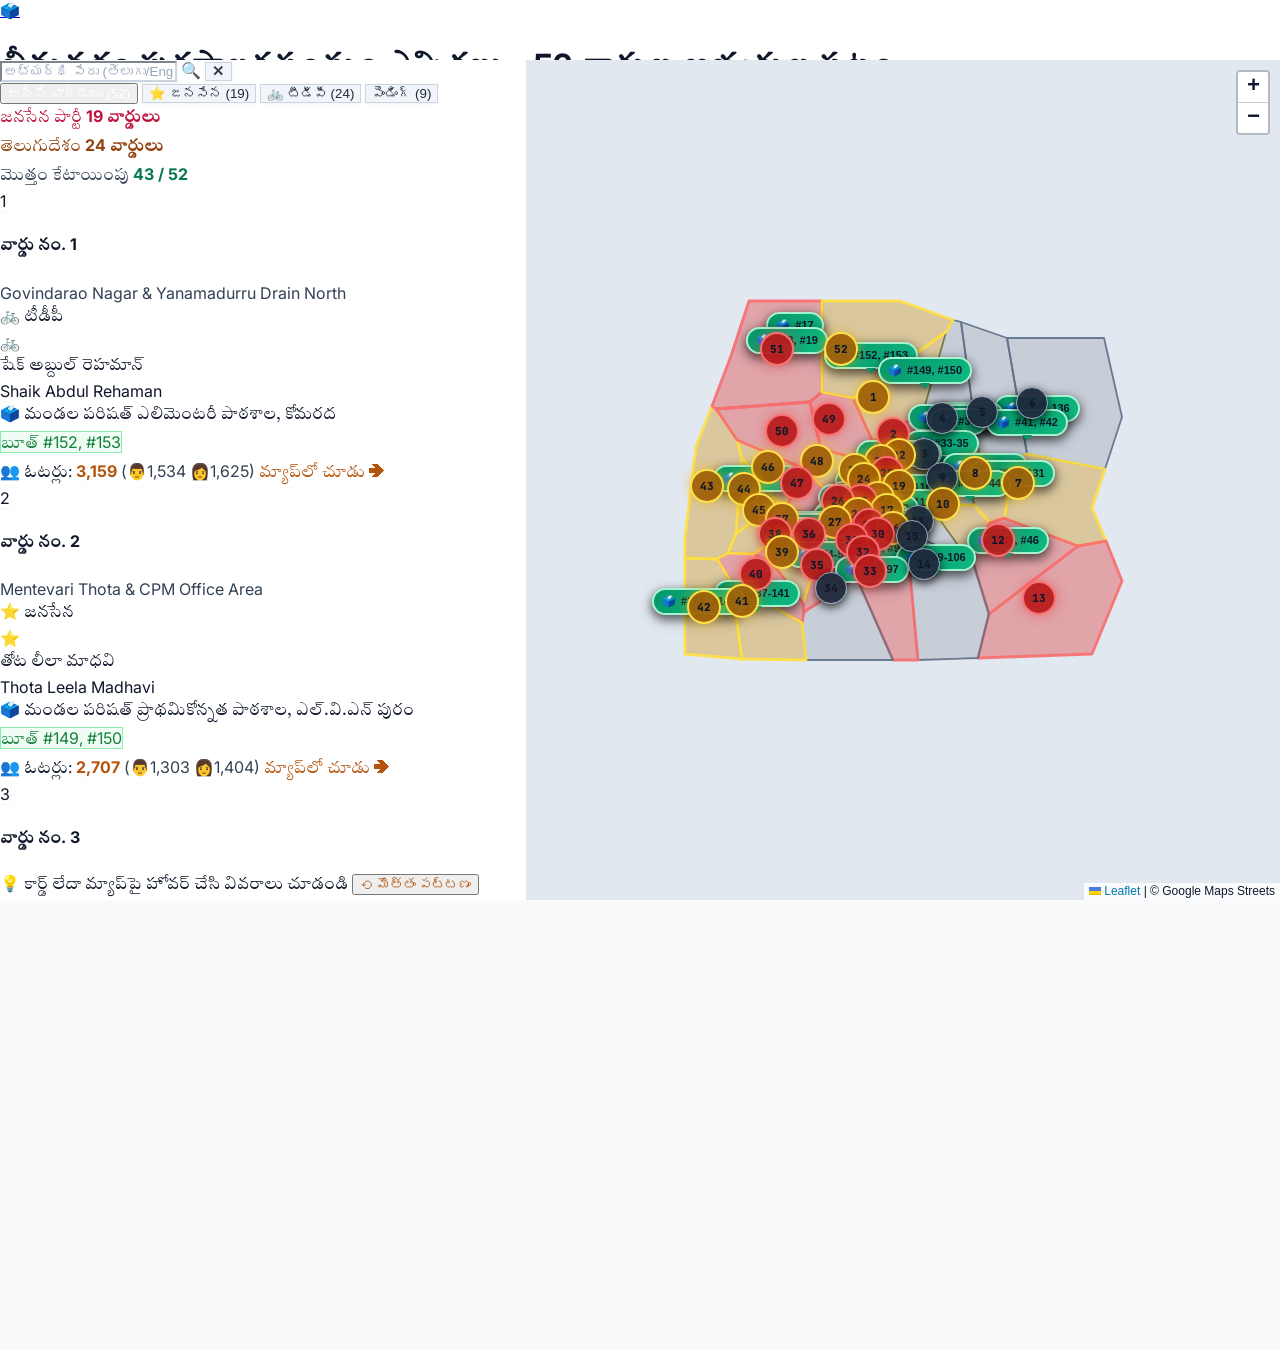
==== commit ee8ed0d3: "fix(demographics): correct female voters to 75,841 and male voters to 69,896 across 52 wards" ====
--- a/bhimavaram-elections.html
+++ b/bhimavaram-elections.html
@@ -313,7 +313,7 @@
               <span>🚲</span> టీడీపీ 24
             </span>
             <span class="px-2 py-0.5 text-[10px] font-bold rounded-full bg-cyan-500/20 text-cyan-300 border border-cyan-500/40 flex items-center gap-1">
-              <span>👥</span> మొత్తం ఓటర్లు: 1,45,737 (👨 71,863 | 👩 73,874)
+              <span>👥</span> మొత్తం ఓటర్లు: 1,45,737 (👨 69,896 | 👩 75,841)
             </span>
             <span class="px-2 py-0.5 text-[10px] font-bold rounded-full bg-emerald-500/20 text-emerald-400 border border-emerald-500/30">
               మౌస్ హోవర్ వీక్షణ (Hover)
@@ -639,8 +639,8 @@
     "female": 1816,
     "sexRatio": 1004,
     "houses": 959,
-    "maleVoters": 1576,
-    "femaleVoters": 1583
+    "maleVoters": 1534,
+    "femaleVoters": 1625
   },
   {
     "ward": 2,
@@ -717,8 +717,8 @@
     "female": 1607,
     "sexRatio": 1020,
     "houses": 842,
-    "maleVoters": 1340,
-    "femaleVoters": 1367
+    "maleVoters": 1303,
+    "femaleVoters": 1404
   },
   {
     "ward": 3,
@@ -781,8 +781,8 @@
     "female": 1481,
     "sexRatio": 1050,
     "houses": 765,
-    "maleVoters": 1227,
-    "femaleVoters": 1288
+    "maleVoters": 1193,
+    "femaleVoters": 1322
   },
   {
     "ward": 4,
@@ -853,8 +853,8 @@
     "female": 1644,
     "sexRatio": 1044,
     "houses": 852,
-    "maleVoters": 1363,
-    "femaleVoters": 1422
+    "maleVoters": 1325,
+    "femaleVoters": 1460
   },
   {
     "ward": 5,
@@ -928,8 +928,8 @@
     "female": 1687,
     "sexRatio": 1012,
     "houses": 887,
-    "maleVoters": 1420,
-    "femaleVoters": 1438
+    "maleVoters": 1382,
+    "femaleVoters": 1476
   },
   {
     "ward": 6,
@@ -1001,8 +1001,8 @@
     "female": 1548,
     "sexRatio": 1007,
     "houses": 816,
-    "maleVoters": 1343,
-    "femaleVoters": 1353
+    "maleVoters": 1307,
+    "femaleVoters": 1389
   },
   {
     "ward": 7,
@@ -1076,8 +1076,8 @@
     "female": 1639,
     "sexRatio": 1038,
     "houses": 851,
-    "maleVoters": 1355,
-    "femaleVoters": 1406
+    "maleVoters": 1317,
+    "femaleVoters": 1444
   },
   {
     "ward": 8,
@@ -1149,8 +1149,8 @@
     "female": 1866,
     "sexRatio": 1053,
     "houses": 962,
-    "maleVoters": 1519,
-    "femaleVoters": 1600
+    "maleVoters": 1477,
+    "femaleVoters": 1642
   },
   {
     "ward": 9,
@@ -1216,8 +1216,8 @@
     "female": 1751,
     "sexRatio": 1028,
     "houses": 914,
-    "maleVoters": 1489,
-    "femaleVoters": 1531
+    "maleVoters": 1449,
+    "femaleVoters": 1571
   },
   {
     "ward": 10,
@@ -1292,8 +1292,8 @@
     "female": 1493,
     "sexRatio": 1005,
     "houses": 788,
-    "maleVoters": 1267,
-    "femaleVoters": 1273
+    "maleVoters": 1233,
+    "femaleVoters": 1307
   },
   {
     "ward": 11,
@@ -1372,8 +1372,8 @@
     "female": 1557,
     "sexRatio": 1021,
     "houses": 815,
-    "maleVoters": 1319,
-    "femaleVoters": 1346
+    "maleVoters": 1283,
+    "femaleVoters": 1382
   },
   {
     "ward": 12,
@@ -1442,8 +1442,8 @@
     "female": 1718,
     "sexRatio": 1051,
     "houses": 887,
-    "maleVoters": 1423,
-    "femaleVoters": 1495
+    "maleVoters": 1383,
+    "femaleVoters": 1535
   },
   {
     "ward": 13,
@@ -1504,8 +1504,8 @@
     "female": 1600,
     "sexRatio": 1044,
     "houses": 829,
-    "maleVoters": 1304,
-    "femaleVoters": 1361
+    "maleVoters": 1268,
+    "femaleVoters": 1397
   },
   {
     "ward": 14,
@@ -1586,8 +1586,8 @@
     "female": 1525,
     "sexRatio": 1011,
     "houses": 802,
-    "maleVoters": 1314,
-    "femaleVoters": 1328
+    "maleVoters": 1278,
+    "femaleVoters": 1364
   },
   {
     "ward": 15,
@@ -1653,8 +1653,8 @@
     "female": 1749,
     "sexRatio": 1008,
     "houses": 922,
-    "maleVoters": 1498,
-    "femaleVoters": 1510
+    "maleVoters": 1458,
+    "femaleVoters": 1550
   },
   {
     "ward": 16,
@@ -1714,8 +1714,8 @@
     "female": 1854,
     "sexRatio": 1038,
     "houses": 963,
-    "maleVoters": 1524,
-    "femaleVoters": 1582
+    "maleVoters": 1482,
+    "femaleVoters": 1624
   },
   {
     "ward": 17,
@@ -1781,8 +1781,8 @@
     "female": 1633,
     "sexRatio": 1053,
     "houses": 842,
-    "maleVoters": 1356,
-    "femaleVoters": 1428
+    "maleVoters": 1318,
+    "femaleVoters": 1466
   },
   {
     "ward": 18,
@@ -1873,8 +1873,8 @@
     "female": 1530,
     "sexRatio": 1026,
     "houses": 799,
-    "maleVoters": 1277,
-    "femaleVoters": 1310
+    "maleVoters": 1242,
+    "femaleVoters": 1345
   },
   {
     "ward": 19,
@@ -1960,8 +1960,8 @@
     "female": 1659,
     "sexRatio": 1004,
     "houses": 876,
-    "maleVoters": 1420,
-    "femaleVoters": 1426
+    "maleVoters": 1382,
+    "femaleVoters": 1464
   },
   {
     "ward": 20,
@@ -2035,8 +2035,8 @@
     "female": 1635,
     "sexRatio": 1022,
     "houses": 856,
-    "maleVoters": 1398,
-    "femaleVoters": 1428
+    "maleVoters": 1360,
+    "femaleVoters": 1466
   },
   {
     "ward": 21,
@@ -2116,8 +2116,8 @@
     "female": 1507,
     "sexRatio": 1051,
     "houses": 778,
-    "maleVoters": 1221,
-    "femaleVoters": 1283
+    "maleVoters": 1187,
+    "femaleVoters": 1317
   },
   {
     "ward": 22,
@@ -2178,8 +2178,8 @@
     "female": 1648,
     "sexRatio": 1043,
     "houses": 854,
-    "maleVoters": 1369,
-    "femaleVoters": 1428
+    "maleVoters": 1331,
+    "femaleVoters": 1466
   },
   {
     "ward": 23,
@@ -2251,8 +2251,8 @@
     "female": 1838,
     "sexRatio": 1011,
     "houses": 967,
-    "maleVoters": 1579,
-    "femaleVoters": 1596
+    "maleVoters": 1536,
+    "femaleVoters": 1639
   },
   {
     "ward": 24,
@@ -2318,8 +2318,8 @@
     "female": 1715,
     "sexRatio": 1008,
     "houses": 904,
-    "maleVoters": 1448,
-    "femaleVoters": 1459
+    "maleVoters": 1409,
+    "femaleVoters": 1498
   },
   {
     "ward": 25,
@@ -2382,8 +2382,8 @@
     "female": 1559,
     "sexRatio": 1039,
     "houses": 810,
-    "maleVoters": 1310,
-    "femaleVoters": 1360
+    "maleVoters": 1273,
+    "femaleVoters": 1397
   },
   {
     "ward": 26,
@@ -2463,8 +2463,8 @@
     "female": 1666,
     "sexRatio": 1053,
     "houses": 859,
-    "maleVoters": 1361,
-    "femaleVoters": 1434
+    "maleVoters": 1323,
+    "femaleVoters": 1472
   },
   {
     "ward": 27,
@@ -2537,8 +2537,8 @@
     "female": 1695,
     "sexRatio": 1026,
     "houses": 885,
-    "maleVoters": 1412,
-    "femaleVoters": 1448
+    "maleVoters": 1373,
+    "femaleVoters": 1487
   },
   {
     "ward": 28,
@@ -2601,8 +2601,8 @@
     "female": 1495,
     "sexRatio": 1004,
     "houses": 789,
-    "maleVoters": 1302,
-    "femaleVoters": 1308
+    "maleVoters": 1268,
+    "femaleVoters": 1342
   },
   {
     "ward": 29,
@@ -2669,8 +2669,8 @@
     "female": 1507,
     "sexRatio": 1022,
     "houses": 789,
-    "maleVoters": 1260,
-    "femaleVoters": 1288
+    "maleVoters": 1226,
+    "femaleVoters": 1322
   },
   {
     "ward": 30,
@@ -2739,8 +2739,8 @@
     "female": 1792,
     "sexRatio": 1052,
     "houses": 925,
-    "maleVoters": 1468,
-    "femaleVoters": 1543
+    "maleVoters": 1427,
+    "femaleVoters": 1584
   },
   {
     "ward": 31,
@@ -2819,8 +2819,8 @@
     "female": 1825,
     "sexRatio": 1042,
     "houses": 946,
-    "maleVoters": 1528,
-    "femaleVoters": 1592
+    "maleVoters": 1485,
+    "femaleVoters": 1635
   },
   {
     "ward": 32,
@@ -2893,8 +2893,8 @@
     "female": 1598,
     "sexRatio": 1010,
     "houses": 841,
-    "maleVoters": 1346,
-    "femaleVoters": 1360
+    "maleVoters": 1310,
+    "femaleVoters": 1396
   },
   {
     "ward": 33,
@@ -2976,8 +2976,8 @@
     "female": 1602,
     "sexRatio": 1009,
     "houses": 844,
-    "maleVoters": 1378,
-    "femaleVoters": 1391
+    "maleVoters": 1341,
+    "femaleVoters": 1428
   },
   {
     "ward": 34,
@@ -3043,8 +3043,8 @@
     "female": 1744,
     "sexRatio": 1039,
     "houses": 905,
-    "maleVoters": 1454,
-    "femaleVoters": 1512
+    "maleVoters": 1414,
+    "femaleVoters": 1552
   },
   {
     "ward": 35,
@@ -3114,8 +3114,8 @@
     "female": 1613,
     "sexRatio": 1053,
     "houses": 832,
-    "maleVoters": 1305,
-    "femaleVoters": 1373
+    "maleVoters": 1268,
+    "femaleVoters": 1410
   },
   {
     "ward": 36,
@@ -3185,8 +3185,8 @@
     "female": 1444,
     "sexRatio": 1026,
     "houses": 754,
-    "maleVoters": 1230,
-    "femaleVoters": 1261
+    "maleVoters": 1196,
+    "femaleVoters": 1295
   },
   {
     "ward": 37,
@@ -3251,8 +3251,8 @@
     "female": 1619,
     "sexRatio": 1004,
     "houses": 855,
-    "maleVoters": 1385,
-    "femaleVoters": 1392
+    "maleVoters": 1348,
+    "femaleVoters": 1429
   },
   {
     "ward": 38,
@@ -3320,8 +3320,8 @@
     "female": 1818,
     "sexRatio": 1024,
     "houses": 951,
-    "maleVoters": 1521,
-    "femaleVoters": 1556
+    "maleVoters": 1479,
+    "femaleVoters": 1598
   },
   {
     "ward": 39,
@@ -3378,8 +3378,8 @@
     "female": 1706,
     "sexRatio": 1052,
     "houses": 880,
-    "maleVoters": 1418,
-    "femaleVoters": 1492
+    "maleVoters": 1379,
+    "femaleVoters": 1531
   },
   {
     "ward": 40,
@@ -3455,8 +3455,8 @@
     "female": 1609,
     "sexRatio": 1041,
     "houses": 835,
-    "maleVoters": 1319,
-    "femaleVoters": 1373
+    "maleVoters": 1283,
+    "femaleVoters": 1409
   },
   {
     "ward": 41,
@@ -3519,8 +3519,8 @@
     "female": 1722,
     "sexRatio": 1010,
     "houses": 907,
-    "maleVoters": 1472,
-    "femaleVoters": 1486
+    "maleVoters": 1432,
+    "femaleVoters": 1526
   },
   {
     "ward": 42,
@@ -3580,8 +3580,8 @@
     "female": 1686,
     "sexRatio": 1010,
     "houses": 888,
-    "maleVoters": 1455,
-    "femaleVoters": 1469
+    "maleVoters": 1416,
+    "femaleVoters": 1508
   },
   {
     "ward": 43,
@@ -3660,8 +3660,8 @@
     "female": 1478,
     "sexRatio": 1041,
     "houses": 767,
-    "maleVoters": 1208,
-    "femaleVoters": 1257
+    "maleVoters": 1174,
+    "femaleVoters": 1291
   },
   {
     "ward": 44,
@@ -3719,8 +3719,8 @@
     "female": 1526,
     "sexRatio": 1052,
     "houses": 787,
-    "maleVoters": 1261,
-    "femaleVoters": 1328
+    "maleVoters": 1226,
+    "femaleVoters": 1363
   },
   {
     "ward": 45,
@@ -3786,8 +3786,8 @@
     "female": 1753,
     "sexRatio": 1025,
     "houses": 916,
-    "maleVoters": 1479,
-    "femaleVoters": 1516
+    "maleVoters": 1439,
+    "femaleVoters": 1556
   },
   {
     "ward": 46,
@@ -3849,8 +3849,8 @@
     "female": 1724,
     "sexRatio": 1004,
     "houses": 910,
-    "maleVoters": 1464,
-    "femaleVoters": 1469
+    "maleVoters": 1424,
+    "femaleVoters": 1509
   },
   {
     "ward": 47,
@@ -3918,8 +3918,8 @@
     "female": 1599,
     "sexRatio": 1024,
     "houses": 836,
-    "maleVoters": 1364,
-    "femaleVoters": 1398
+    "maleVoters": 1327,
+    "femaleVoters": 1435
   },
   {
     "ward": 48,
@@ -3974,8 +3974,8 @@
     "female": 1720,
     "sexRatio": 1051,
     "houses": 888,
-    "maleVoters": 1403,
-    "femaleVoters": 1475
+    "maleVoters": 1364,
+    "femaleVoters": 1514
   },
   {
     "ward": 49,
@@ -4044,8 +4044,8 @@
     "female": 1797,
     "sexRatio": 1041,
     "houses": 932,
-    "maleVoters": 1482,
-    "femaleVoters": 1542
+    "maleVoters": 1441,
+    "femaleVoters": 1583
   },
   {
     "ward": 50,
@@ -4108,8 +4108,8 @@
     "female": 1557,
     "sexRatio": 1010,
     "houses": 820,
-    "maleVoters": 1348,
-    "femaleVoters": 1361
+    "maleVoters": 1312,
+    "femaleVoters": 1397
   },
   {
     "ward": 51,
@@ -4181,8 +4181,8 @@
     "female": 1428,
     "sexRatio": 1010,
     "houses": 752,
-    "maleVoters": 1205,
-    "femaleVoters": 1217
+    "maleVoters": 1173,
+    "femaleVoters": 1249
   },
   {
     "ward": 52,
@@ -4248,8 +4248,8 @@
     "female": 1655,
     "sexRatio": 1041,
     "houses": 858,
-    "maleVoters": 1376,
-    "femaleVoters": 1432
+    "maleVoters": 1338,
+    "femaleVoters": 1470
   }
 ];
 if (typeof window !== 'undefined') {
@@ -6189,7 +6189,7 @@
         })()}
 
         <div class="py-1 px-1.5 rounded-lg bg-slate-950/60 border border-slate-800/80 flex items-center justify-between text-[11px] text-slate-300">
-          <span>👥 నమోదిత ఓటర్లు: <strong class="text-amber-300 font-mono font-bold">${(ward.voters || 2803).toLocaleString('en-IN')}</strong> మంది <span class="text-[10px] text-slate-400 font-normal">(👨 ${(ward.maleVoters || Math.round((ward.voters || 2803) * 0.493)).toLocaleString('en-IN')} | 👩 ${(ward.femaleVoters || ((ward.voters || 2803) - Math.round((ward.voters || 2803) * 0.493))).toLocaleString('en-IN')})</span></span>
+          <span>👥 నమోదిత ఓటర్లు: <strong class="text-amber-300 font-mono font-bold">${(ward.voters || 2803).toLocaleString('en-IN')}</strong> మంది <span class="text-[10px] text-slate-400 font-normal">(👨 ${(ward.maleVoters || Math.round((ward.voters || 2803) * 0.4796)).toLocaleString('en-IN')} | 👩 ${(ward.femaleVoters || ((ward.voters || 2803) - Math.round((ward.voters || 2803) * 0.4796))).toLocaleString('en-IN')})</span></span>
           <span class="text-slate-400 text-[10px]">జనాభా: ${(ward.pop || 3249).toLocaleString('en-IN')}</span>
         </div>
 
@@ -6423,7 +6423,7 @@
           })()}
 
           <div class="mt-1.5 pt-1 border-t border-slate-800/60 flex items-center justify-between text-[10px] text-slate-400">
-            <span>👥 ఓటర్లు: <strong class="text-amber-300 font-mono font-bold">${(w.voters || 2803).toLocaleString('en-IN')}</strong> <span class="text-[9px] text-slate-400 font-normal">(👨${(w.maleVoters || Math.round((w.voters || 2803) * 0.493)).toLocaleString('en-IN')} 👩${(w.femaleVoters || ((w.voters || 2803) - Math.round((w.voters || 2803) * 0.493))).toLocaleString('en-IN')})</span></span>
+            <span>👥 ఓటర్లు: <strong class="text-amber-300 font-mono font-bold">${(w.voters || 2803).toLocaleString('en-IN')}</strong> <span class="text-[9px] text-slate-400 font-normal">(👨${(w.maleVoters || Math.round((w.voters || 2803) * 0.4796)).toLocaleString('en-IN')} 👩${(w.femaleVoters || ((w.voters || 2803) - Math.round((w.voters || 2803) * 0.4796))).toLocaleString('en-IN')})</span></span>
             <span class="text-amber-400 font-semibold">మ్యాప్‌లో చూడు ➔</span>
           </div>
         `;
